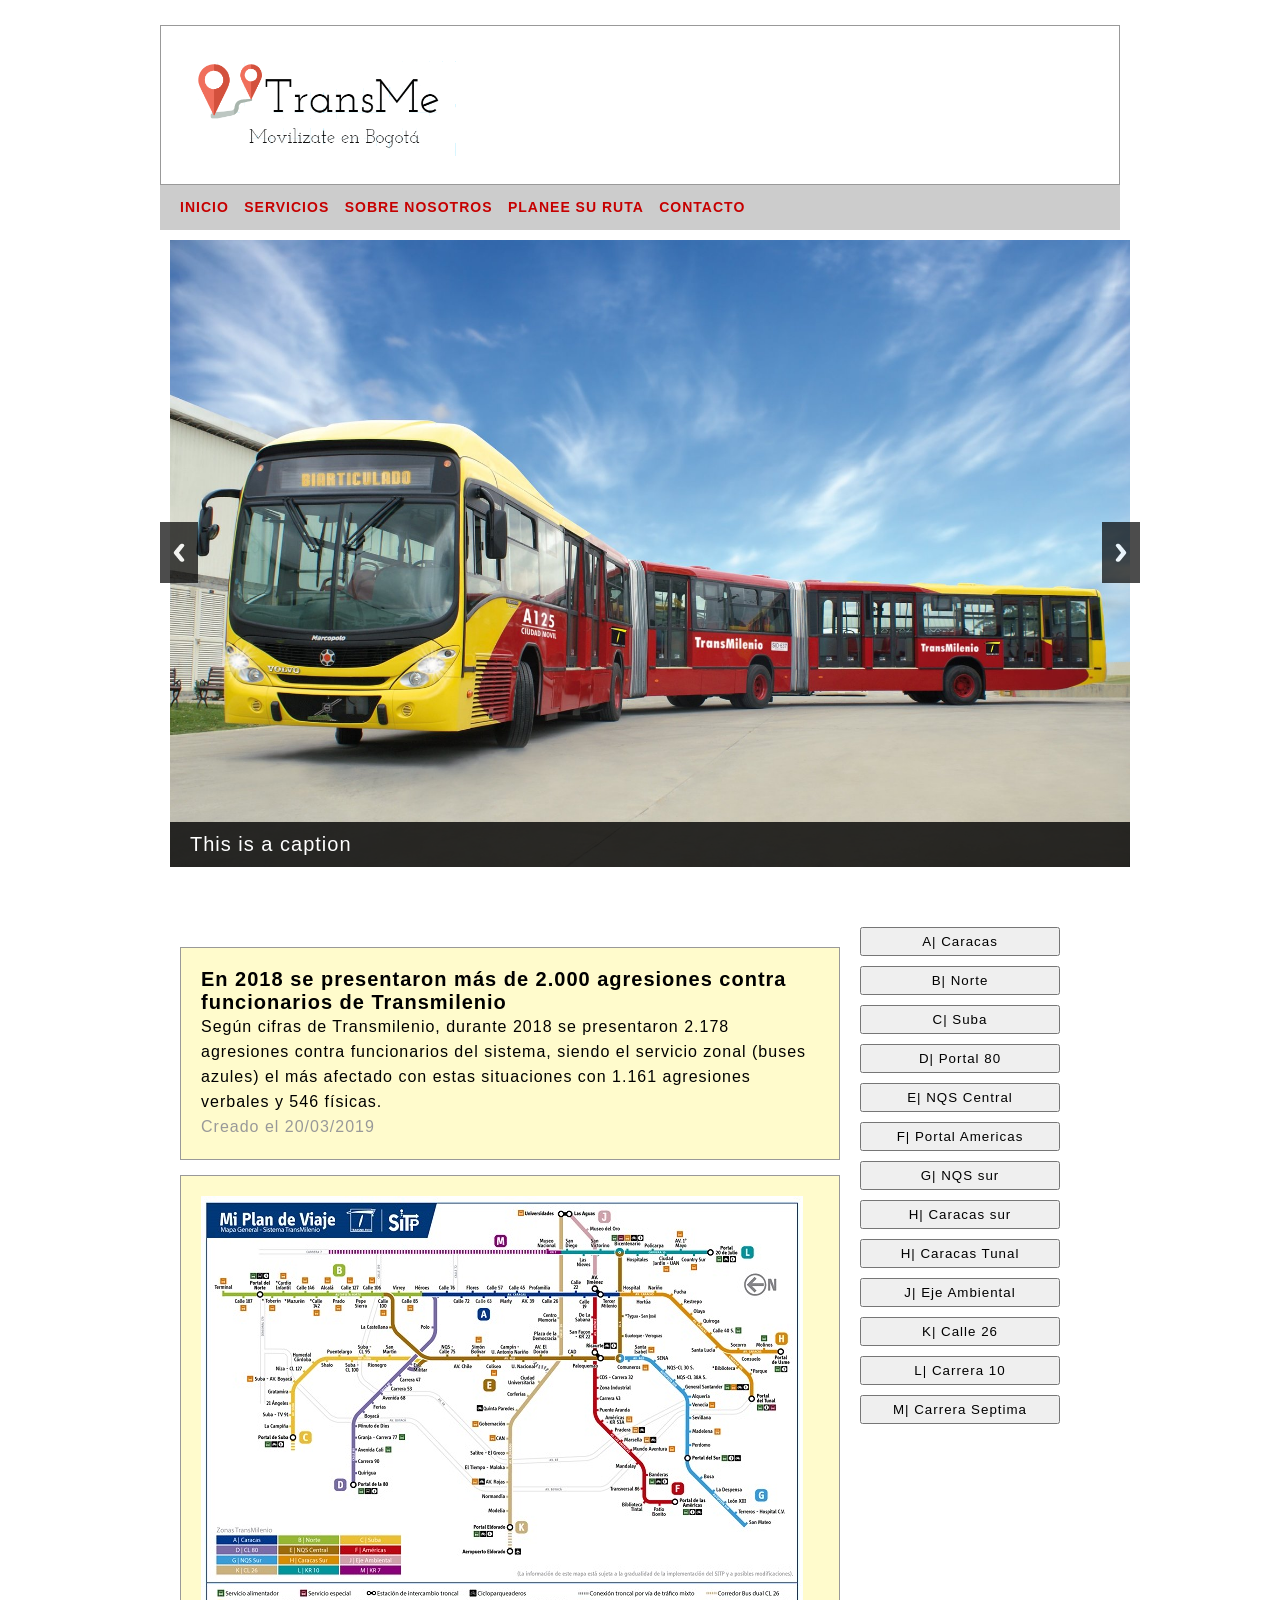
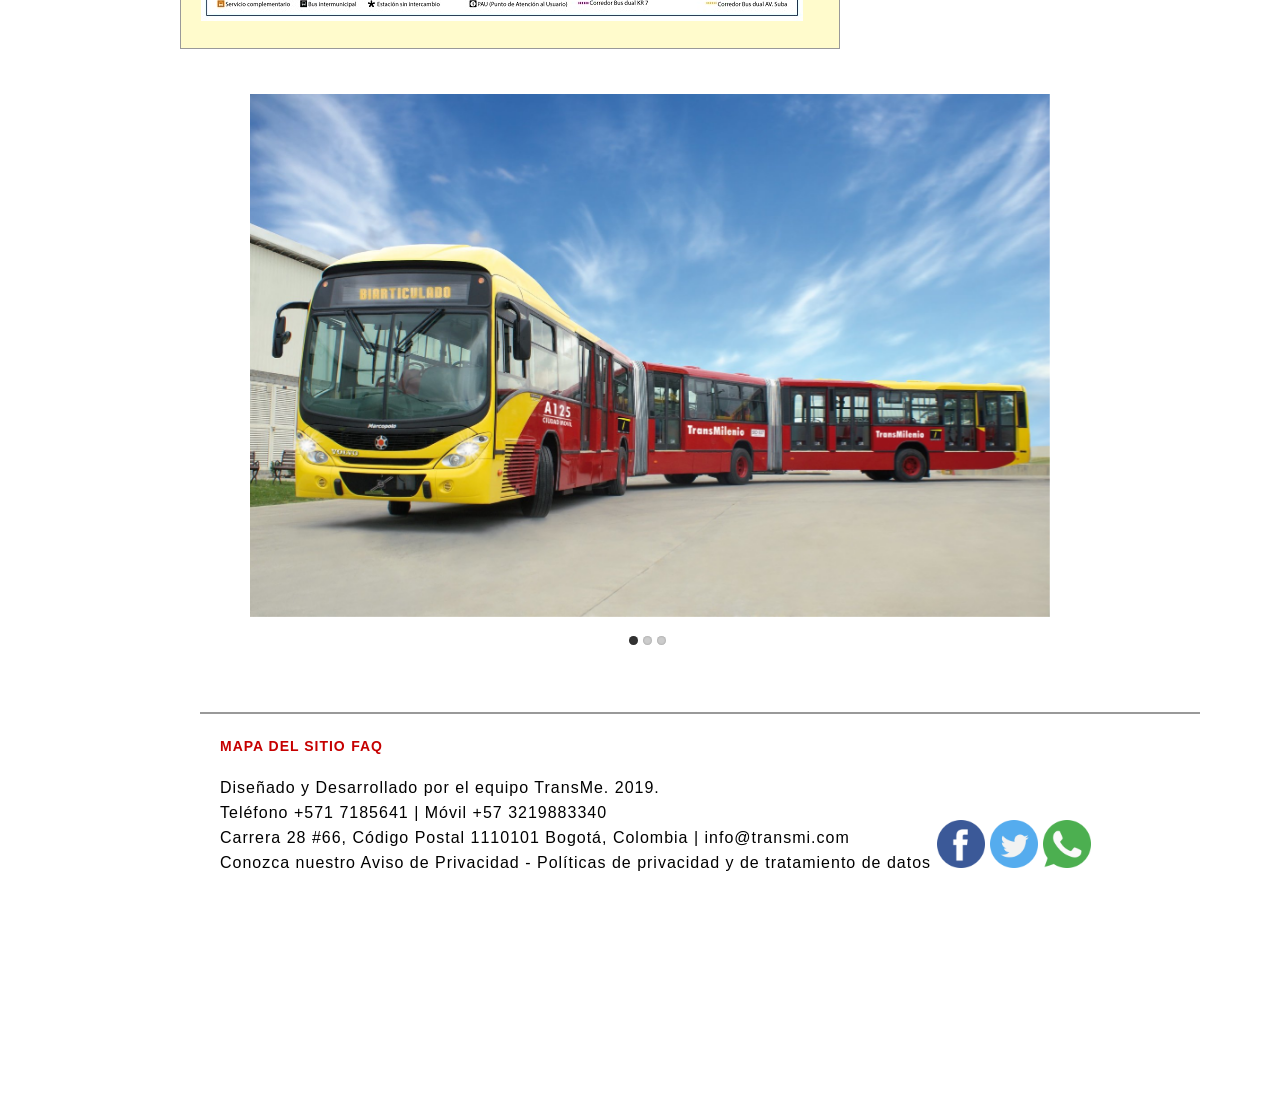
==== index.html @ 97df71d2 "botones" ====
<!DOCTYPE html>
<html lang="es">
<head>
  
  <meta charset="utf-8">
  <meta name="description" content="Pagina web troncales de transmilenio">
  <meta name="keywords" content="Transmilenio, Web, Troncal, Campamento">
  <meta name="viewport" content="width=device-width,initial-scale=1">
  <title>TransMe | Home</title>
  <link rel="stylesheet" href="css/estilo.css">
  <script type="text/javascript" src="js/highslide-with-html.js"></script>
  <link rel="stylesheet" type="text/css" href="css/highslide.css" />
  <link rel="stylesheet" href="css/responsiveslides.css">
  <script src="http://ajax.googleapis.com/ajax/libs/jquery/3.0.0/jquery.min.js"></script>
  <script src="js/responsiveslides.min.js"></script>
  <script type="text/javascript">
    hs.graphicsDir = 'graphics/';
    hs.outlineType = 'rounded-white';
    hs.fadeInOut = true;
    hs.headingEval = 'this.a.title';
  </script>
  <script type="text/javascript" src="mapa/highslide-full.js"></script>
<link rel="stylesheet" type="text/css" href="mapa/highslide.css" />
<script>
    $(function () {

      // Banner sitios interes
     $("#slider2").responsiveSlides({
        auto: false,
        pager: true,
        nav: true,
        speed: 500,
        maxwidth: 800,
        namespace: "transparent-btns"
      });

      // Banner Noticias
      $("#slider4").responsiveSlides({
        auto: false,
        pager: false,
        nav: true,
        speed: 500,
        namespace: "callbacks",
      });

    });
  </script>
</head>

<body>

  <div id="agrupar">
    <header id="cabecera">
      <a href="index.html"> <img class="logo" src="images/logo.png" ></a>
    </header>
    <nav id="menu">
     <ul>
         <li><a class="link" href="index.html" title="Inicio">INICIO</a></li>
         <li><a class="link "href="html/novedades.html" title="servicios">SERVICIOS</a> </li>
         <li><a class="link" href="html/nosotros.html" title="sobre nosotros">SOBRE NOSOTROS</a></li>
         <li><a class="link" href="html/plan.html" title="planee su ruta">PLANEE SU RUTA</a></li>
         <li><a class="link" href="html/contacto.html" title="contacto">CONTACTO</a></li>
       </ul>
    </nav>
    <!--Banner dinamico para mostrar las Noticias-->
    <div class="callbacks_container">
      <ul class="rslides" id="slider4">
        <li>
          <img src="images/bannerNoticias/1.jpg" alt="Imagen alusiva a la noticia 1">
          <p class="caption"><a href="html/novedades.html"> This is a caption</a></p>
        </li>
        <li>
          <img src="images/bannerNoticias/2.jpg" alt="Imagen alusiva a la noticia 2">
          <p class="caption"><a href="html/novedades.html"> This is a caption</a></p>
        </li>
        <li>
          <img src="images/bannerNoticias/3.jpg" alt="Imagen alusiva a la noticia 3">
          <p class="caption"><a href="html/novedades.html"> This is a caption</a></p>
        </li>
      </ul>
    </div>

    <section id="seccion">
      <article>
        <header>
          <h1>En 2018 se presentaron más de 2.000 agresiones contra funcionarios de Transmilenio</h1>
        </header>
        <p>Según cifras de Transmilenio, durante 2018 se presentaron 2.178 agresiones contra funcionarios del
          sistema, siendo el servicio zonal (buses azules) el más afectado con estas situaciones con 1.161
          agresiones verbales y 546 físicas.</p>

        <footer>
          <p><time datetime="2019-03-20" pubdate>Creado el 20/03/2019</time></p>
        </footer>
      </article>
      <article>
        
        <img src="images/MapaCompleto.jpg" alt="" usemap="#imgmap1" style="border: none ; " />
                <map id="imgmap1" name="imgmap1">
                  <area shape="rect"  coords="17,68,221,114" onclick="return hs.htmlExpand(this,{contentId:'troncalnorte'})" />
                  <area shape="rect"  coords="418,79,221,125" onclick="return hs.htmlExpand(this,{contentId:'troncalCaracas'})" />
                  <area shape="rect" coords="557,43,358,68"  onclick="return hs.htmlExpand(this,{contentId:'troncal10'})" />
                  <area shape="poly" coords="167,103,218,172,441,175,432,60,405,67,405,152,230,151,206,103"  onclick="return hs.htmlExpand(this,{contentId:'troncalNQS'})" />
                  <area shape="poly" coords="375,15,403,37,407,88,386,91,388,51,367,30"  onclick="return hs.htmlExpand(this,{contentId:'troncalEje'})" />
                  <area shape="poly" coords="423,80,474,88,589,159,506,153,468,115,426,103"  onclick="return hs.htmlExpand(this,{contentId:'troncalCaracasSur'})" />
                  <area shape="poly" coords="540,159,560,181,554,214,538,186,522,163"  onclick="return hs.htmlExpand(this,{contentId:'troncalTunal'})" />
                  <area shape="poly" coords="499,201,498,263,562,335,534,342,478,269,472,199,429,172,435,144"  onclick="return hs.htmlExpand(this,{contentId:'troncalNQSsur'})" />
                  <area shape="poly" coords="434,274,434,311,505,321,404,192,404,100,383,102,386,173,386,219,410,246"  onclick="return hs.htmlExpand(this,{contentId:'troncalAmericas'})" />
                  <area shape="poly" coords="202,154,110,156,76,199,73,251,101,255,98,195,128,173,148,168,201,171"  onclick="return hs.htmlExpand(this,{contentId:'troncalSuba'})" />
                  <area shape="poly" coords="224,99,222,137,159,195,138,223,138,293,162,279,162,234,202,193,234,161,251,112"  onclick="return hs.htmlExpand(this,{contentId:'troncal80'})" />
                  <area shape="poly" coords="342,156,311,199,290,233,289,266,293,351,327,351,331,241,367,174,373,81,368,27,342,29,343,57"  onclick="return hs.htmlExpand(this,{contentId:'troncal26'})" />
                  <area shape="rect" coords="124,43,354,69"  onclick="return hs.htmlExpand(this,{contentId:'troncalMuseo'})" />
                  
                  
                </map>

      </article>

    </section>
    <aside>
      <br>
      <button onclick="return hs.htmlExpand(this, { contentId: 'troncalCaracas' } )" id="caracas" class="btontrooncales"> A| Caracas </button>

      <div class="highslide-html-content" id="troncalCaracas">

        <div class="highslide-header">
          <ul>
            <li class="highslide-move"><a href="#" onclick="return false">Mover</a></li>
            <li class="highslide-close"><a href="#" onclick="return hs.close(this)">Cerrar</a></li>
          </ul>
        </div>

        <div class="highslide-body">
          <h2>A| Caracas</h2>
          <img width="370" src="images/Caracas.jpg" alt="gráfica alusiva troncal caracas " />
          <ul>
            <li>Tercer Milenio</li>
            <li>Avenida Jiménez</li>
            <li>Calle 19</li>
            <li>Calle 22</li>
            <li>Calle 26</li>
            <li>Calle 34</li>
            <li>Avenida 39</li>
            <li>Calle 45</li>
            <li>Marly</li>
            <li>Calle 57</li>
            <li>Calle 63</li>
            <li>Flores</li>
            <li>Calle 72</li>
            <li>Calle 76</li>
          </ul>
        </div>

        <div class="highslide-footer">
          <div><span class="highslide-resize" title="Resize"></span></div>
        </div>

      </div>

      <br>
      <button onclick="return hs.htmlExpand(this, { contentId: 'troncalnorte' } )" class="btontrooncales"> B| Norte </button>

      <div class="highslide-html-content" id="troncalnorte">

        <div class="highslide-header">
          <ul>
            <li class="highslide-move"><a href="#" onclick="return false">Mover</a></li>
            <li class="highslide-close"><a href="#" onclick="return hs.close(this)">Cerrar</a></li>
          </ul>
        </div>

        <div class="highslide-body">
          <h2>B| Norte </h2>
          <img width="370" src="images/AutoNorte.jpg" alt="gráfica alusiva troncal Norte " />
          <ul>
            <li>Héroes</li>
            <li>Calle 85</li>
            <li>Virrey</li>
            <li>Calle 100</li>
            <li>Calle 106</li>
            <li>Pepe Sierra</li>
            <li>Calle 127</li>
            <li>Prado</li>
            <li>Alcalá</li>
            <li>Calle 142</li>
            <li>Calle 146</li>
            <li>Mazurén</li>
            <li>Calle 161</li>
            <li>Toberín</li>
            <li>Portal del Norte</li>
            <li>Calle 187</li>
            <li>Terminal</li>
          </ul>
        </div>

        <div class="highslide-footer">
          <div><span class="highslide-resize" title="Resize"></span></div>
        </div>

      </div>

      <br>
      <button onclick="return hs.htmlExpand(this, { contentId: 'troncalSuba' } )" class="btontrooncales"> C| Suba </button>

      <div class="highslide-html-content" id="troncalSuba">

        <div class="highslide-header">
          <ul>
            <li class="highslide-move"><a href="#" onclick="return false">Mover</a></li>
            <li class="highslide-close"><a href="#" onclick="return hs.close(this)">Cerrar</a></li>
          </ul>
        </div>

        <div class="highslide-body">
          <h2>C| Suba</h2>
          <img width="370" src="images/Suba.jpg" alt="gráfica alusiva Troncal Suba " />
          <ul>
            <li>Portal de Suba</li>
            <li>La Campiña</li>
            <li>Suba - Tv.91</li>
            <li>21 Ángeles</li>
            <li>Gratamira</li>
            <li>Suba Av. Boyacá</li>
            <li>Niza Calle 127</li>
            <li>Humedal Córdoba</li>
            <li>Shaio</li>
            <li>Puente Largo</li>
            <li>Suba Calle 100</li>
            <li>Suba Calle 95</li>
            <li>Rionegro</li>
            <li>San Martín</li>
          </ul>
        </div>

        <div class="highslide-footer">
          <div><span class="highslide-resize" title="Resize"></span></div>
        </div>

      </div>

      <br>
      <button onclick="return hs.htmlExpand(this, { contentId: 'troncal80' } )" class="btontrooncales"> D| Portal 80 </button>

      <div class="highslide-html-content" id="troncal80">

        <div class="highslide-header">
          <ul>
            <li class="highslide-move"><a href="#" onclick="return false">Mover</a></li>
            <li class="highslide-close"><a href="#" onclick="return hs.close(this)">Cerrar</a></li>
          </ul>
        </div>

        <div class="highslide-body">
          <h2>D| Portal 80</h2>
          <img width="370" src="images/Calle80.jpg" alt="gráfica alusiva Portal de la 80 " />
          <ul>
            <li>Portal de la 80</li>
            <li>Quirigua</li>
            <li>Carrera 90</li>
            <li>Avenida Cali</li>
            <li>Granja – Carrera 77</li>
            <li>Minuto de Dios</li>
            <li>Boyacá</li>
            <li>Ferias</li>
            <li>Avenida 68</li>
            <li>Carrera 53</li>
            <li>Carrera 47</li>
            <li>Escuela Militar</li>
            <li>Polo</li>
          </ul>
        </div>

        <div class="highslide-footer">
          <div><span class="highslide-resize" title="Resize"></span></div>
        </div>

      </div>

      <br>
      <button onclick="return hs.htmlExpand(this, { contentId: 'troncalNQS' } )" class="btontrooncales"> E| NQS Central </button>

      <div class="highslide-html-content" id="troncalNQS">

        <div class="highslide-header">
          <ul>
            <li class="highslide-move"><a href="#" onclick="return false">Mover</a></li>
            <li class="highslide-close"><a href="#" onclick="return hs.close(this)">Cerrar</a></li>
          </ul>
        </div>

        <div class="highslide-body">
          <h2>E| NQS Central</h2>
          <img width="370" src="images/NQSCentral.jpg" alt="gráfica alusiva NQS central " />
          <ul>
            <li>Guatoque - Veraguas</li>
            <li>Tygua - San José</li>
            <li>Ricaurte</li>
            <li>Paloquemao</li>
            <li>CAD</li>
            <li>Avenida Eldorado</li>
            <li>Universidad Nacional</li>
            <li>El Campín - Universidad Antonio Nariño</li>
            <li>Movistar Arena</li>
            <li>Simón Bolívar</li>
            <li>Avenida Chile</li>
            <li>NQS Calle 75</li>
            <li>La Castellana</li>
          </ul>
        </div>

        <div class="highslide-footer">
          <div><span class="highslide-resize" title="Resize"></span></div>
        </div>

      </div>

      <br>
      <button onclick="return hs.htmlExpand(this, { contentId: 'troncalAmericas' } )" class="btontrooncales"> F| Portal Americas </button>

      <div class="highslide-html-content" id="troncalAmericas">

        <div class="highslide-header">
          <ul>
            <li class="highslide-move"><a href="#" onclick="return false">Mover</a></li>
            <li class="highslide-close"><a href="#" onclick="return hs.close(this)">Cerrar</a></li>
          </ul>
        </div>

        <div class="highslide-body">
          <h2>F| Troncal Americas</h2>
          <img width="370" src="images/Americas.jpg" alt="gráfica alusiva portal Americas " />
          <ul>
            <li>Portal de Las Américas</li>
            <li>Patio Bonito</li>
            <li>Biblioteca Tintal</li>
            <li>Transversal 86</li>
            <li>Banderas</li>
            <li>Mandalay</li>
            <li>Mundo Aventura</li>
            <li>Marsella</li>
            <li>Pradera</li>
            <li>Américas Carrera 53 A</li>
            <li>Puente Aranda</li>
            <li>Carrera 43</li>
            <li>Zona Industrial</li>
            <li>CDS Carrera 32</li>
            <li>Ricaurte</li>
            <li>Sans Façon Carrera 22</li>
            <li>De La Sabana</li>
            <li>Avenida Jiménez</li>
          </ul>
        </div>
      </div>

      <br>
      <button onclick="return hs.htmlExpand(this, { contentId: 'troncalNQSsur' } )" class="btontrooncales"> G| NQS sur </button>

      <div class="highslide-html-content" id="troncalNQSsur">

        <div class="highslide-header">
          <ul>
            <li class="highslide-move"><a href="#" onclick="return false">Mover</a></li>
            <li class="highslide-close"><a href="#" onclick="return hs.close(this)">Cerrar</a></li>
          </ul>
        </div>

        <div class="highslide-body">
          <h2>G| NQS sur</h2>
          <img width="370" src="images/NQSSur.jpg" alt="gráfica alusiva troncal NQS sur " />
          <ul>
            <li>San Mateo</li>
            <li>Terreros</li>
            <li>León XIII</li>
            <li>La Despensa</li>
            <li>Estación Bosa</li>
            <li>Portal del Sur</li>
            <li>Perdomo</li>
            <li>Madelena</li>
            <li>Sevillana</li>
            <li>Venecia</li>
            <li>Alquería</li>
            <li>General Santander</li>
            <li>NQS Calle 38 A Sur</li>
            <li>NQS Calle 30 Sur</li>
            <li>SENA</li>
            <li>Santa Isabel</li>
            <li>Comuneros</li>
          </ul>
        </div>

        <div class="highslide-footer">
          <div><span class="highslide-resize" title="Resize"></span></div>
        </div>

      </div>
      <br>
      <button onclick="return hs.htmlExpand(this, { contentId: 'troncalCaracasSur' } )" class="btontrooncales"> H| Caracas sur </button>

      <div class="highslide-html-content" id="troncalCaracasSur">

        <div class="highslide-header">
          <ul>
            <li class="highslide-move"><a href="#" onclick="return false">Mover</a></li>
            <li class="highslide-close"><a href="#" onclick="return hs.close(this)">Cerrar</a></li>
          </ul>
        </div>

        <div class="highslide-body">
          <h2>H| Caracas Sur</h2>
          <img width="370" src="images/CaracasSur.jpg" alt="gráfica alusiva troncal caracas sur " />
          <ul>
            <li>Portal de Usme</li>
            <li>Molinos</li>
            <li>Consuelo</li>
            <li>Socorro</li>
            <li>Santa Lucía</li>
            <li>Calle 40 Sur</li>
            <li>Quiroga</li>
            <li>Olaya</li>
            <li>Restrepo</li>
            <li>Fucha</li>
            <li>Nariño</li>
            <li>Hortúa</li>
            <li>Hospital</li>

          </ul>
        </div>

        <div class="highslide-footer">
          <div><span class="highslide-resize" title="Resize"></span></div>
        </div>
      </div>

      <br>
      <button onclick="return hs.htmlExpand(this, { contentId: 'troncalTunal' } )" class="btontrooncales"> H| Caracas Tunal </button>

      <div class="highslide-html-content" id="troncalTunal">

        <div class="highslide-header">
          <ul>
            <li class="highslide-move"><a href="#" onclick="return false">Mover</a></li>
            <li class="highslide-close"><a href="#" onclick="return hs.close(this)">Cerrar</a></li>
          </ul>
        </div>

        <div class="highslide-body">
          <h2>H| Caracas sur Tunal</h2>
          <img width="370" src="images/CaracasTunalSur.jpg" alt="gráfica alusiva troncal Tunal " />
          <ul>
            <li>Portal del Tunal</li>
            <li>Parque</li>
            <li>Biblioteca</li>
          </ul>
        </div>

        <div class="highslide-footer">
          <div><span class="highslide-resize" title="Resize"></span></div>
        </div>

      </div>

      <br>
      <button onclick="return hs.htmlExpand(this, { contentId: 'troncalEje' } )" class="btontrooncales"> J| Eje Ambiental </button>

      <div class="highslide-html-content" id="troncalEje">

        <div class="highslide-header">
          <ul>
            <li class="highslide-move"><a href="#" onclick="return false">Mover</a></li>
            <li class="highslide-close"><a href="#" onclick="return hs.close(this)">Cerrar</a></li>
          </ul>
        </div>

        <div class="highslide-body">
          <h2>J| Eje Ambiental</h2>
          <img width="370" src="images/EjeAmbiental.jpg" alt="gráfica alusiva troncal eje Ambiental " />
          <ul>
            <li>Museo del Oro</li>
            <li>Las Aguas</li>
            <li>Universidades</li>
          </ul>
        </div>

        <div class="highslide-footer">
          <div><span class="highslide-resize" title="Resize"></span></div>
        </div>

      </div>

      <br>
      <button onclick="return hs.htmlExpand(this, { contentId: 'troncal26' } )" class="btontrooncales"> K| Calle 26 </button>

      <div class="highslide-html-content" id="troncal26">

        <div class="highslide-header">
          <ul>
            <li class="highslide-move"><a href="#" onclick="return false">Mover</a></li>
            <li class="highslide-close"><a href="#" onclick="return hs.close(this)">Cerrar</a></li>
          </ul>
        </div>

        <div class="highslide-body">
          <h2>K| Calle 26</h2>
          <img width="370" src="images/Calle26.jpg" alt="gráfica alusiva troncal Calle 26 " />
          <ul>
            <li>Portal Eldorado</li>
            <li>Modelia</li>
            <li>Normandía</li>
            <li>Avenida Rojas</li>
            <li>El Tiempo - Maloka</li>
            <li>Salitre - El Greco</li>
            <li>CAN</li>
            <li>Gobernación</li>
            <li>Quinta Paredes</li>
            <li>Corferias</li>
            <li>Ciudad Universitaria</li>
            <li>Concejo de Bogotá</li>
            <li>Centro Memoria</li>
          </ul>
        </div>

        <div class="highslide-footer">
          <div><span class="highslide-resize" title="Resize"></span></div>
        </div>

      </div>

      <br>
      <button onclick="return hs.htmlExpand(this, { contentId: 'troncal10' } )" class="btontrooncales"> L| Carrera 10 </button>

      <div class="highslide-html-content" id="troncal10">

        <div class="highslide-header">
          <ul>
            <li class="highslide-move"><a href="#" onclick="return false">Mover</a></li>
            <li class="highslide-close"><a href="#" onclick="return hs.close(this)">Cerrar</a></li>
          </ul>
        </div>

        <div class="highslide-body">
          <h2>L| Carrera10</h2>
          <img width="370" src="images/CarreraDecima.jpg" alt="gráfica alusiva troncal Carrera 10 " />
          <ul>
            <li>Portal 20 de Julio</li>
            <li>Country Sur</li>
            <li>Avenida Primero de Mayo</li>
            <li>Ciudad Jardín - Universidad Antonio Nariño</li>
            <li>Policarpa</li>
            <li>San Bernardo</li>
            <li>Bicentenario</li>
            <li>San Victorino</li>
            <li>Las Nieves</li>
            <li>San Diego</li>
          </ul>
        </div>

        <div class="highslide-footer">
          <div><span class="highslide-resize" title="Resize"></span></div>
        </div>

      </div>

      <br>
      <button onclick="return hs.htmlExpand(this, { contentId: 'troncalMuseo' } )" class="btontrooncales"> M| Carrera Septima </button>

      <div class="highslide-html-content" id="troncalMuseo">

        <div class="highslide-header">
          <ul>
            <li class="highslide-move"><a href="#" onclick="return false">Mover</a></li>
            <li class="highslide-close"><a href="#" onclick="return hs.close(this)">Cerrar</a></li>
          </ul>
        </div>

        <div class="highslide-body">
          <h2>M| Carrera Septima</h2>
          <img width="370" src="images/CarreraSeptima.jpg" alt="gráfica alusiva troncal Carrera Septima " />
          <ul>
            <li>Museo Nacional</li>
          </ul>
        </div>

        <div class="highslide-footer">
          <div><span class="highslide-resize" title="Resize"></span></div>
        </div>
      </div>


  </div>

  </aside>
  </div>

   <!-- banner de interes-->
   <div class="rslides_container">
      <ul class="rslides" id="slider2">
        <li><img src="images/bannerInteres/1.jpg" alt=""></li>
        <li><img src="images/bannerInteres/2.jpg" alt=""></li>
        <li><img src="images/bannerInteres/3.jpg" alt=""></li>
      </ul>
    </div>

<footer id="pie">
      <ul class="map">
       <li><h2><a href="#" class="map">MAPA DEL SITIO</a> <br> <br></h2></li>
       <li><h2><a href="#" class="map"> FAQ</a></h2></li>
	   </ul>
      <p>
        Diseñado y Desarrollado por el equipo TransMe. 2019. <br>
        Teléfono +571 7185641 | Móvil +57 3219883340 <br>
        Carrera 28 #66, Código Postal 1110101 Bogotá, Colombia | info@transmi.com <br>
        Conozca nuestro Aviso de Privacidad - Políticas de privacidad y de tratamiento de datos <br>
      </p>
      <a href="http://www.facebook.com"><img class="redes" src="images/facebook.png" alt="Logo de Facebook"></a>
      <a href="http://www.twitter.com"><img class="redes" src="images/twitter.png" alt="Logo de Twitter"></a>
      <a href="http://web.whatsapp.com/"><img class="redes" src="images/whatsapp.png" alt="Logo de Whatsapp"></a>
    </footer>
</body>

</html>
---- css/estilo.css ----
* {
    margin: 0px;
    padding: 0px;
    line-height: 25px;
    letter-spacing: 1px;
    font-family: Arial, Helvetica, sans-serif;
}

h1 {
    font: bold 20px Arial, sans-serif;
}

h2 {
    font: bold 14px Arial, sans-serif;
}

header, section, footer, aside, nav, article, figure, figcaption, hgroup {
    display: block;
}

#agruparTabla{
    display: block;
}

#agrupar {
    width: 960px;
    margin: 15px auto;
    text-align: left;
}

#cabecera {
    background: #FFF;
    border: 1px solid #999999;
    padding: 20px;
}

.logo {
    width: 30%;
    height: 30%;
}

#menu {
    background: #CCCCCC;
    padding: 5px 15px;
}

#menu li {
    display: inline-block;
    list-style: none;
    padding: 5px;
    font: bold 14px verdana, sans-serif;
}

#seccion {
    float: left;
    width: 660px;
    margin: 20px;
}

#columna {
    float: left;
    width: 220px;
    margin: 20px 0px;
    padding: 20px;
    background: #CCCCCC;
}

.map{
	list-style-type: none;
  	text-align: left;
  	margin: 0;
  	padding: 0;	
	}
	.map li{
	display: inline-block;
  	font-size: 20px;
  	padding: 0px;
	vertical-align: top;
     
	}


#pie {
    clear: both;
    padding: 20px;
    border-top: 2px solid #999999;
    width: 75%;
    margin: 200px;
}

.redes {
    width: 5%;
    height: 5%;
    display: inline-block;
}

h3 {
    color: #C60000;
}

p{
    display: inline-block;
}
a.link {
    text-decoration: none;
    color: #C60000;
    
}
a.map{
    color: #C60000;
}

article {
    background: #FFFBCC;
    border: 1px solid #999999;
    padding: 20px;
    margin-bottom: 15px;
}

time {
    color: #999999;
}

figcaption {
    font: italic 14px verdana, sans-serif;
}

div { 
    padding: 10px;
}
.btontrooncales{
    width: 200px;
    margin-bottom: 10px;
}
---- css/highslide.css ----
/**
* @file: highslide.css 
* @version: 5.0.0
*/
.highslide-container div {
	font-family: Verdana, Helvetica;
	font-size: 10pt;
}
.highslide-container table {
	background: none;
	table-layout: auto;
}
.highslide {
	outline: none;
	text-decoration: none;
}
.highslide img {
	border: 2px solid silver;
}
.highslide:hover img {
	border-color: gray;
}
.highslide-active-anchor img {
	visibility: hidden;
}
.highslide-gallery .highslide-active-anchor img {
	border-color: black;
	visibility: visible;
	cursor: default;
}
.highslide-image {
	border-width: 2px;
	border-style: solid;
	border-color: white;
}
.highslide-wrapper, .highslide-outline {
	background: white;
}
.glossy-dark {
	background: #111;
}

.highslide-image-blur {
}
.highslide-number {
	font-weight: bold;
	color: gray;
	font-size: .9em;
}
.highslide-caption {
	display: none;
	font-size: 1em;
	padding: 5px;
	/*background: white;*/
}
.highslide-heading {
	display: none;
	font-weight: bold;
	margin: 0.4em;
}
.highslide-dimming {
	/*position: absolute;*/
	background: black;
}
a.highslide-full-expand {
   background: url(graphics/fullexpand.gif) no-repeat;
   display: block;
   margin: 0 10px 10px 0;
   width: 34px;
   height: 34px;
}
.highslide-loading {
	display: block;
	color: black;
	font-size: 9px;
	font-weight: bold;
	text-transform: uppercase;
	text-decoration: none;
	padding: 3px;
	border: 1px solid white;
	background-color: white;
	padding-left: 22px;
	background-image: url(graphics/loader.white.gif);
	background-repeat: no-repeat;
	background-position: 3px 1px;
}
a.highslide-credits,
a.highslide-credits i {
	padding: 2px;
	color: silver;
	text-decoration: none;
	font-size: 10px;
}
a.highslide-credits:hover,
a.highslide-credits:hover i {
	color: white;
	background-color: gray;
}
.highslide-move, .highslide-move * {
	cursor: move;
}

.highslide-viewport {
	display: none;
	position: fixed;
	width: 100%;
	height: 100%;
	z-index: 1;
	background: none;
	left: 0;
	top: 0;
}
.highslide-overlay {
	display: none;
}
.hidden-container {
	display: none;
}
/* Example of a semitransparent, offset closebutton */
.closebutton {
	position: relative;
	top: -15px;
	left: 15px;
	width: 30px;
	height: 30px;
	cursor: pointer;
	background: url(graphics/close.png);
	/* NOTE! For IE6, you also need to update the highslide-ie6.css file. */
}

/*****************************************************************************/
/* Thumbnail boxes for the galleries.                                        */
/* Remove these if you are not using a gallery.                              */
/*****************************************************************************/
.highslide-gallery ul {
	list-style-type: none;
	margin: 0;
	padding: 0;
}
.highslide-gallery ul li {
	display: block;
	position: relative;
	float: left;
	width: 106px;
	height: 106px;
	border: 1px solid silver;
	background: #ededed;
	margin: 2px;
	padding: 0;
	line-height: 0;
	overflow: hidden;
}
.highslide-gallery ul a {
	position: absolute;
	top: 50%;
	left: 50%;
}
.highslide-gallery ul img {
 	position: relative;
	top: -50%;
	left: -50%;
}
html>/**/body .highslide-gallery ul li {
	display: table;
	text-align: center;
}
html>/**/body .highslide-gallery ul li {
	text-align: center;
}
html>/**/body .highslide-gallery ul a {
	position: static;
	display: table-cell;
	vertical-align: middle;
}
html>/**/body .highslide-gallery ul img {
	position: static;
}

/*****************************************************************************/
/* Controls for the galleries.											     */
/* Remove these if you are not using a gallery							     */
/*****************************************************************************/
.highslide-controls {
	width: 195px;
	height: 40px;
	background: url(graphics/controlbar-white.gif) 0 -90px no-repeat;
	margin: 20px 15px 10px 0;
}
.highslide-controls ul {
	position: relative;
	left: 15px;
	height: 40px;
	list-style: none;
	margin: 0;
	padding: 0;
	background: url(graphics/controlbar-white.gif) right -90px no-repeat;

}
.highslide-controls li {
	float: left;
	padding: 5px 0;
	margin:0;
	list-style: none;
}
.highslide-controls a {
	background-image: url(graphics/controlbar-white.gif);
	display: block;
	float: left;
	height: 30px;
	width: 30px;
	outline: none;
}
.highslide-controls a.disabled {
	cursor: default;
}
.highslide-controls a.disabled span {
	cursor: default;
}
.highslide-controls a span {
	/* hide the text for these graphic buttons */
	display: none;
	cursor: pointer;
}


/* The CSS sprites for the controlbar - see http://www.google.com/search?q=css+sprites */
.highslide-controls .highslide-previous a {
	background-position: 0 0;
}
.highslide-controls .highslide-previous a:hover {
	background-position: 0 -30px;
}
.highslide-controls .highslide-previous a.disabled {
	background-position: 0 -60px !important;
}
.highslide-controls .highslide-play a {
	background-position: -30px 0;
}
.highslide-controls .highslide-play a:hover {
	background-position: -30px -30px;
}
.highslide-controls .highslide-play a.disabled {
	background-position: -30px -60px !important;
}
.highslide-controls .highslide-pause a {
	background-position: -60px 0;
}
.highslide-controls .highslide-pause a:hover {
	background-position: -60px -30px;
}
.highslide-controls .highslide-next a {
	background-position: -90px 0;
}
.highslide-controls .highslide-next a:hover {
	background-position: -90px -30px;
}
.highslide-controls .highslide-next a.disabled {
	background-position: -90px -60px !important;
}
.highslide-controls .highslide-move a {
	background-position: -120px 0;
}
.highslide-controls .highslide-move a:hover {
	background-position: -120px -30px;
}
.highslide-controls .highslide-full-expand a {
	background-position: -150px 0;
}
.highslide-controls .highslide-full-expand a:hover {
	background-position: -150px -30px;
}
.highslide-controls .highslide-full-expand a.disabled {
	background-position: -150px -60px !important;
}
.highslide-controls .highslide-close a {
	background-position: -180px 0;
}
.highslide-controls .highslide-close a:hover {
	background-position: -180px -30px;
}

/*****************************************************************************/
/* Styles for the HTML popups											     */
/* Remove these if you are not using Highslide HTML						     */
/*****************************************************************************/
.highslide-maincontent {
	display: none;
}
.highslide-html {
	background-color: white;
}
.mobile .highslide-html {
	border: 1px solid silver;
}
.highslide-html-content {
	display: none;
	width: 400px;
	padding: 0 5px 5px 5px;
}
.highslide-header {
	padding-bottom: 5px;
}
.highslide-header ul {
	margin: 0;
	padding: 0;
	text-align: right;
}
.highslide-header ul li {
	display: inline;
	padding-left: 1em;
}
.highslide-header ul li.highslide-previous, .highslide-header ul li.highslide-next {
	display: none;
}
.highslide-header a {
	font-weight: bold;
	color: gray;
	text-transform: uppercase;
	text-decoration: none;
}
.highslide-header a:hover {
	color: black;
}
.highslide-header .highslide-move a {
	cursor: move;
}
.highslide-footer {
	height: 16px;
}
.highslide-footer .highslide-resize {
	display: block;
	float: right;
	margin-top: 5px;
	height: 11px;
	width: 11px;
	background: url(graphics/resize.gif) no-repeat;
}
.highslide-footer .highslide-resize span {
	display: none;
}
.highslide-body {
}
.highslide-resize {
	cursor: nw-resize;
}

/*****************************************************************************/
/* Styles for the Individual wrapper class names.							 */
/* See www.highslide.com/ref/hs.wrapperClassName							 */
/* You can safely remove the class name themes you don't use				 */
/*****************************************************************************/

/* hs.wrapperClassName = 'draggable-header' */
.draggable-header .highslide-header {
	height: 18px;
	border-bottom: 1px solid #dddddd;
}
.draggable-header .highslide-heading {
	position: absolute;
	margin: 2px 0.4em;
}

.draggable-header .highslide-header .highslide-move {
	cursor: move;
	display: block;
	height: 16px;
	position: absolute;
	right: 24px;
	top: 0;
	width: 100%;
	z-index: 1;
}
.draggable-header .highslide-header .highslide-move * {
	display: none;
}
.draggable-header .highslide-header .highslide-close {
	position: absolute;
	right: 2px;
	top: 2px;
	z-index: 5;
	padding: 0;
}
.draggable-header .highslide-header .highslide-close a {
	display: block;
	height: 16px;
	width: 16px;
	background-image: url(graphics/closeX.png);
}
.draggable-header .highslide-header .highslide-close a:hover {
	background-position: 0 16px;
}
.draggable-header .highslide-header .highslide-close span {
	display: none;
}
.draggable-header .highslide-maincontent {
	padding-top: 1em;
}

/* hs.wrapperClassName = 'titlebar' */
.titlebar .highslide-header {
	height: 18px;
	border-bottom: 1px solid #dddddd;
}
.titlebar .highslide-heading {
	position: absolute;
	width: 90%;
	margin: 1px 0 1px 5px;
	color: #666666;
}

.titlebar .highslide-header .highslide-move {
	cursor: move;
	display: block;
	height: 16px;
	position: absolute;
	right: 24px;
	top: 0;
	width: 100%;
	z-index: 1;
}
.titlebar .highslide-header .highslide-move * {
	display: none;
}
.titlebar .highslide-header li {
	position: relative;
	top: 3px;
	z-index: 2;
	padding: 0 0 0 1em;
}
.titlebar .highslide-maincontent {
	padding-top: 1em;
}

/* hs.wrapperClassName = 'no-footer' */
.no-footer .highslide-footer {
	display: none;
}

/* hs.wrapperClassName = 'wide-border' */
.wide-border {
	background: white;
}
.wide-border .highslide-image {
	border-width: 10px;
}
.wide-border .highslide-caption {
	padding: 0 10px 10px 10px;
}

/* hs.wrapperClassName = 'borderless' */
.borderless .highslide-image {
	border: none;
}
.borderless .highslide-caption {
	border-bottom: 1px solid white;
	border-top: 1px solid white;
	background: silver;
}

/* hs.wrapperClassName = 'outer-glow' */
.outer-glow {
	background: #444;
}
.outer-glow .highslide-image {
	border: 5px solid #444444;
}
.outer-glow .highslide-caption {
	border: 5px solid #444444;
	border-top: none;
	padding: 5px;
	background-color: gray;
}

/* hs.wrapperClassName = 'colored-border' */
.colored-border {
	background: white;
}
.colored-border .highslide-image {
	border: 2px solid green;
}
.colored-border .highslide-caption {
	border: 2px solid green;
	border-top: none;
}

/* hs.wrapperClassName = 'dark' */
.dark {
	background: #111;
}
.dark .highslide-image {
	border-color: black black #202020 black;
	background: gray;
}
.dark .highslide-caption {
	color: white;
	background: #111;
}
.dark .highslide-controls,
.dark .highslide-controls ul,
.dark .highslide-controls a {
	background-image: url(graphics/controlbar-black-border.gif);
}

/* hs.wrapperClassName = 'floating-caption' */
.floating-caption .highslide-caption {
	position: absolute;
	padding: 1em 0 0 0;
	background: none;
	color: white;
	border: none;
	font-weight: bold;
}

/* hs.wrapperClassName = 'controls-in-heading' */
.controls-in-heading .highslide-heading {
	color: gray;
	font-weight: bold;
	height: 20px;
	overflow: hidden;
	cursor: default;
	padding: 0 0 0 22px;
	margin: 0;
	background: url(graphics/icon.gif) no-repeat 0 1px;
}
.controls-in-heading .highslide-controls {
	width: 105px;
	height: 20px;
	position: relative;
	margin: 0;
	top: -23px;
	left: 7px;
	background: none;
}
.controls-in-heading .highslide-controls ul {
	position: static;
	height: 20px;
	background: none;
}
.controls-in-heading .highslide-controls li {
	padding: 0;
}
.controls-in-heading .highslide-controls a {
	background-image: url(graphics/controlbar-white-small.gif);
	height: 20px;
	width: 20px;
}

.controls-in-heading .highslide-controls .highslide-move {
	display: none;
}

.controls-in-heading .highslide-controls .highslide-previous a {
	background-position: 0 0;
}
.controls-in-heading .highslide-controls .highslide-previous a:hover {
	background-position: 0 -20px;
}
.controls-in-heading .highslide-controls .highslide-previous a.disabled {
	background-position: 0 -40px !important;
}
.controls-in-heading .highslide-controls .highslide-play a {
	background-position: -20px 0;
}
.controls-in-heading .highslide-controls .highslide-play a:hover {
	background-position: -20px -20px;
}
.controls-in-heading .highslide-controls .highslide-play a.disabled {
	background-position: -20px -40px !important;
}
.controls-in-heading .highslide-controls .highslide-pause a {
	background-position: -40px 0;
}
.controls-in-heading .highslide-controls .highslide-pause a:hover {
	background-position: -40px -20px;
}
.controls-in-heading .highslide-controls .highslide-next a {
	background-position: -60px 0;
}
.controls-in-heading .highslide-controls .highslide-next a:hover {
	background-position: -60px -20px;
}
.controls-in-heading .highslide-controls .highslide-next a.disabled {
	background-position: -60px -40px !important;
}
.controls-in-heading .highslide-controls .highslide-full-expand a {
	background-position: -100px 0;
}
.controls-in-heading .highslide-controls .highslide-full-expand a:hover {
	background-position: -100px -20px;
}
.controls-in-heading .highslide-controls .highslide-full-expand a.disabled {
	background-position: -100px -40px !important;
}
.controls-in-heading .highslide-controls .highslide-close a {
	background-position: -120px 0;
}
.controls-in-heading .highslide-controls .highslide-close a:hover {
	background-position: -120px -20px;
}

/*****************************************************************************/
/* Styles for text based controls.						                     */
/* You can safely remove this if you don't use text based controls			 */
/*****************************************************************************/

.text-controls .highslide-controls {
	width: auto;
	height: auto;
	margin: 0;
	text-align: center;
	background: none;
}
.text-controls ul {
	position: static;
	background: none;
	height: auto;
	left: 0;
}
.text-controls .highslide-move {
	display: none;
}
.text-controls li {
    background-image: url(graphics/controlbar-text-buttons.png);
	background-position: right top !important;
	padding: 0;
	margin-left: 15px;
	display: block;
	width: auto;
}
.text-controls a {
    background: url(graphics/controlbar-text-buttons.png) no-repeat;
    background-position: left top !important;
    position: relative;
    left: -10px;
	display: block;
	width: auto;
	height: auto;
	text-decoration: none !important;
}
.text-controls a span {
	background: url(graphics/controlbar-text-buttons.png) no-repeat;
    margin: 1px 2px 1px 10px;
	display: block;
    min-width: 4em;
    height: 18px;
    line-height: 18px;
	padding: 1px 0 1px 18px;
    color: #333;
	font-family: "Trebuchet MS", Arial, sans-serif;
	font-size: 12px;
	font-weight: bold;
	white-space: nowrap;
}
.text-controls .highslide-next {
	margin-right: 1em;
}
.text-controls .highslide-full-expand a span {
	min-width: 0;
	margin: 1px 0;
	padding: 1px 0 1px 10px;
}
.text-controls .highslide-close a span {
	min-width: 0;
}
.text-controls a:hover span {
	color: black;
}
.text-controls a.disabled span {
	color: #999;
}

.text-controls .highslide-previous span {
	background-position: 0 -40px;
}
.text-controls .highslide-previous a.disabled {
	background-position: left top !important;
}
.text-controls .highslide-previous a.disabled span {
	background-position: 0 -140px;
}
.text-controls .highslide-play span {
	background-position: 0 -60px;
}
.text-controls .highslide-play a.disabled {
	background-position: left top !important;
}
.text-controls .highslide-play a.disabled span {
	background-position: 0 -160px;
}
.text-controls .highslide-pause span {
	background-position: 0 -80px;
}
.text-controls .highslide-next span {
	background-position: 0 -100px;
}
.text-controls .highslide-next a.disabled {
	background-position: left top !important;
}
.text-controls .highslide-next a.disabled span {
	background-position: 0 -200px;
}
.text-controls .highslide-full-expand span {
	background: none;
}
.text-controls .highslide-full-expand a.disabled {
	background-position: left top !important;
}
.text-controls .highslide-close span {
	background-position: 0 -120px;
}


/*****************************************************************************/
/* Styles for the thumbstrip.							                     */
/* See www.highslide.com/ref/hs.addSlideshow    							 */
/* You can safely remove this if you don't use a thumbstrip 				 */
/*****************************************************************************/

.highslide-thumbstrip {
	height: 100%;
	direction: ltr;
}
.highslide-thumbstrip div {
	overflow: hidden;
}
.highslide-thumbstrip table {
	position: relative;
	padding: 0;
	border-collapse: collapse;
}
.highslide-thumbstrip td {
	padding: 1px;
	/*text-align: center;*/
}
.highslide-thumbstrip a {
	outline: none;
}
.highslide-thumbstrip img {
	display: block;
	border: 1px solid gray;
	margin: 0 auto;
}
.highslide-thumbstrip .highslide-active-anchor img {
	visibility: visible;
}
.highslide-thumbstrip .highslide-marker {
	position: absolute;
	width: 0;
	height: 0;
	border-width: 0;
	border-style: solid;
	border-color: transparent; /* change this to actual background color in highslide-ie6.css */
}
.highslide-thumbstrip-horizontal div {
	width: auto;
	/* width: 100% breaks in small strips in IE */
}
.highslide-thumbstrip-horizontal .highslide-scroll-up {
	display: none;
	position: absolute;
	top: 3px;
	left: 3px;
	width: 25px;
	height: 42px;
}
.highslide-thumbstrip-horizontal .highslide-scroll-up div {
	margin-bottom: 10px;
	cursor: pointer;
	background: url(graphics/scrollarrows.png) left center no-repeat;
	height: 42px;
}
.highslide-thumbstrip-horizontal .highslide-scroll-down {
	display: none;
	position: absolute;
	top: 3px;
	right: 3px;
	width: 25px;
	height: 42px;
}
.highslide-thumbstrip-horizontal .highslide-scroll-down div {
	margin-bottom: 10px;
	cursor: pointer;
	background: url(graphics/scrollarrows.png) center right no-repeat;
	height: 42px;
}
.highslide-thumbstrip-horizontal table {
	margin: 2px 0 10px 0;
}
.highslide-viewport .highslide-thumbstrip-horizontal table {
	margin-left: 10px;
}
.highslide-thumbstrip-horizontal img {
	width: auto;
	height: 40px;
}
.highslide-thumbstrip-horizontal .highslide-marker {
	top: 47px;
	border-left-width: 6px;
	border-right-width: 6px;
	border-bottom: 6px solid gray;
}
.highslide-viewport .highslide-thumbstrip-horizontal .highslide-marker {
	margin-left: 10px;
}
.dark .highslide-thumbstrip-horizontal .highslide-marker, .highslide-viewport .highslide-thumbstrip-horizontal .highslide-marker {
	border-bottom-color: white !important;
}

.highslide-thumbstrip-vertical-overlay {
	overflow: hidden !important;
}
.highslide-thumbstrip-vertical div {
	height: 100%;
}
.highslide-thumbstrip-vertical a {
	display: block;
}
.highslide-thumbstrip-vertical .highslide-scroll-up {
	display: none;
	position: absolute;
	top: 0;
	left: 0;
	width: 100%;
	height: 25px;
}
.highslide-thumbstrip-vertical .highslide-scroll-up div {
	margin-left: 10px;
	cursor: pointer;
	background: url(graphics/scrollarrows.png) top center no-repeat;
	height: 25px;
}
.highslide-thumbstrip-vertical .highslide-scroll-down {
	display: none;
	position: absolute;
	bottom: 0;
	left: 0;
	width: 100%;
	height: 25px;
}
.highslide-thumbstrip-vertical .highslide-scroll-down div {
	margin-left: 10px;
	cursor: pointer;
	background: url(graphics/scrollarrows.png) bottom center no-repeat;
	height: 25px;
}
.highslide-thumbstrip-vertical table {
	margin: 10px 0 0 10px;
}
.highslide-thumbstrip-vertical img {
	width: 60px; /* t=5481 */
}
.highslide-thumbstrip-vertical .highslide-marker {
	left: 0;
	margin-top: 8px;
	border-top-width: 6px;
	border-bottom-width: 6px;
	border-left: 6px solid gray;
}
.dark .highslide-thumbstrip-vertical .highslide-marker, .highslide-viewport .highslide-thumbstrip-vertical .highslide-marker {
	border-left-color: white;
}

.highslide-viewport .highslide-thumbstrip-float {
	overflow: auto;
}
.highslide-thumbstrip-float ul {
	margin: 2px 0;
	padding: 0;
}
.highslide-thumbstrip-float li {
	display: block;
	height: 60px;
	margin: 0 2px;
	list-style: none;
	float: left;
}
.highslide-thumbstrip-float img {
	display: inline;
	border-color: silver;
	max-height: 56px;
}
.highslide-thumbstrip-float .highslide-active-anchor img {
	border-color: black;
}
.highslide-thumbstrip-float .highslide-scroll-up div, .highslide-thumbstrip-float .highslide-scroll-down div {
	display: none;
}
.highslide-thumbstrip-float .highslide-marker {
	display: none;
}
---- css/responsiveslides.css ----
/*! http://responsiveslides.com v1.55 by @viljamis */

.rslides {
  position: relative;
  list-style: none;
  overflow: hidden;
  width: 100%;
  padding: 0;
  margin: 0;
}

.rslides li {
  -webkit-backface-visibility: hidden;
  position: absolute;
  display: none;
  width: 100%;
  left: 0;
  top: 0;
}

.rslides li:first-child {
  position: relative;
  display: block;
  float: left;
}

.rslides img {
  display: block;
  height: auto;
  float: left;
  width: 100%;
  border: 0;
}

#slider2, #slider3 {
  box-shadow: none;
  -moz-box-shadow: none;
  -webkit-box-shadow: none;
  margin: 0 auto;
}

.rslides_tabs {
  list-style: none;
  padding: 0;
  background: rgba(0, 0, 0, .25);
  box-shadow: 0 0 1px rgba(255, 255, 255, .3), inset 0 0 5px rgba(0, 0, 0, 1.0);
  -moz-box-shadow: 0 0 1px rgba(255, 255, 255, .3), inset 0 0 5px rgba(0, 0, 0, 1.0);
  -webkit-box-shadow: 0 0 1px rgba(255, 255, 255, .3), inset 0 0 5px rgba(0, 0, 0, 1.0);
  font-size: 18px;
  list-style: none;
  margin: 0 auto 50px;
  max-width: 540px;
  padding: 10px 0;
  text-align: center;
  width: 100%;
}

.rslides_tabs li {
  display: inline;
  float: none;
  margin-right: 1px;
}

.rslides_tabs a {
  width: auto;
  line-height: 20px;
  padding: 9px 20px;
  height: auto;
  background: transparent;
  display: inline;
}

.rslides_tabs li:first-child {
  margin-left: 0;
}

.rslides_tabs .rslides_here a {
  background: rgba(255, 255, 255, .1);
  color: #fff;
  font-weight: bold;
}

a {
  color: #fff;
  text-decoration: none;
}

#download {
  background: #333;
  background: rgba(255, 255, 255, .1);
  border: 1px solid rgba(255, 255, 255, .1);
  border-radius: 5px;
  -moz-border-radius: 5px;
  -webkit-border-radius: 5px;
  display: block;
  font-size: 20px;
  font-weight: bold;
  margin: 60px auto;
  max-width: 500px;
  padding: 20px;
}

#download:hover {
  background: rgba(255, 255, 255, .15);
}

.footer {
  font-size: 11px;
}

/* Callback example */

h3 {
  font: 20px/30px "Helvetica Neue", Helvetica, Arial, sans-serif;
  text-align: center;
  color: #fff;
}

.events {
  list-style: none;
}

.callbacks_container {
  margin-bottom: 50px;
  position: relative;
  float: left;
  width: 100%;
}

.rslides_container {
  margin-bottom: 50px;
  position: relative;
  float: left;
  width: 100%;
}

.callbacks {
  position: relative;
  list-style: none;
  overflow: hidden;
  width: 100%;
  padding: 0;
  margin: 0;
}

.callbacks li {
  position: absolute;
  width: 100%;
  left: 0;
  top: 0;
}

.callbacks img {
  display: block;
  position: relative;
  z-index: 1;
  height: auto;
  width: 100%;
  border: 0;
}

.callbacks .caption {
  display: block;
  position: absolute;
  z-index: 2;
  font-size: 20px;
  text-shadow: none;
  color: #fff;
  background: #000;
  background: rgba(0, 0, 0, .8);
  left: 0;
  right: 0;
  bottom: 0;
  padding: 10px 20px;
  margin: 0;
  max-width: none;
}

.callbacks_nav {
  position: absolute;
  -webkit-tap-highlight-color: rgba(0, 0, 0, 0);
  top: 52%;
  left: 0;
  opacity: 0.7;
  z-index: 3;
  text-indent: -9999px;
  overflow: hidden;
  text-decoration: none;
  height: 61px;
  width: 38px;
  background: transparent url("themes.gif") no-repeat left top;
  margin-top: -45px;
}

.callbacks_nav:active {
  opacity: 1.0;
}

.callbacks_nav.next {
  left: auto;
  background-position: right top;
  right: 0;
}

@media screen and (max-width: 600px) {
  h1 {
    font: 24px/50px "Helvetica Neue", Helvetica, Arial, sans-serif;
  }
  .callbacks_nav {
    top: 47%;
  }
}

.centered-btns_nav {
  z-index: 3;
  position: absolute;
  -webkit-tap-highlight-color: rgba(0, 0, 0, 0);
  top: 50%;
  left: 0;
  opacity: 0.7;
  text-indent: -9999px;
  overflow: hidden;
  text-decoration: none;
  height: 61px;
  width: 38px;
  background: transparent url("themes.gif") no-repeat left top;
  margin-top: -45px;
}

.centered-btns_nav:active {
  opacity: 1.0;
}

.centered-btns_nav.next {
  left: auto;
  background-position: right top;
  right: 0;
}

.transparent-btns_nav {
  z-index: 3;
  position: absolute;
  -webkit-tap-highlight-color: rgba(0, 0, 0, 0);
  top: 0;
  left: 0;
  display: block;
  background: #fff;
  /* Fix for IE6-9 */
  opacity: 0;
  filter: alpha(opacity=1);
  width: 48%;
  text-indent: -9999px;
  overflow: hidden;
  height: 91%;
}

.transparent-btns_nav.next {
  left: auto;
  right: 0;
}

.large-btns_nav {
  z-index: 3;
  position: absolute;
  -webkit-tap-highlight-color: rgba(0, 0, 0, 0);
  opacity: 0.6;
  text-indent: -9999px;
  overflow: hidden;
  top: 0;
  bottom: 0;
  left: 0;
  background: #000 url("themes.gif") no-repeat left 50%;
  width: 38px;
}

.large-btns_nav:active {
  opacity: 1.0;
}

.large-btns_nav.next {
  left: auto;
  background-position: right 50%;
  right: 0;
}

.centered-btns_nav:focus, .transparent-btns_nav:focus, .large-btns_nav:focus {
  outline: none;
}

.centered-btns_tabs, .transparent-btns_tabs, .large-btns_tabs {
  margin-top: 10px;
  text-align: center;
}

.centered-btns_tabs li, .transparent-btns_tabs li, .large-btns_tabs li {
  display: inline;
  float: none;
  _float: left;
  *float: left;
  margin-right: 5px;
}

.centered-btns_tabs a, .transparent-btns_tabs a, .large-btns_tabs a {
  text-indent: -9999px;
  overflow: hidden;
  -webkit-border-radius: 15px;
  -moz-border-radius: 15px;
  border-radius: 15px;
  background: #ccc;
  background: rgba(0, 0, 0, .2);
  display: inline-block;
  _display: block;
  *display: block;
  -webkit-box-shadow: inset 0 0 2px 0 rgba(0, 0, 0, .3);
  -moz-box-shadow: inset 0 0 2px 0 rgba(0, 0, 0, .3);
  box-shadow: inset 0 0 2px 0 rgba(0, 0, 0, .3);
  width: 9px;
  height: 9px;
}

.centered-btns_here a, .transparent-btns_here a, .large-btns_here a {
  background: #222;
  background: rgba(0, 0, 0, .8);
}
---- mapa/highslide.css ----
/**
* @file: highslide.css 
* @version: 5.0.0
*/
.highslide-container div {
	font-family: Verdana, Helvetica;
	font-size: 10pt;
}
.highslide-container table {
	background: none;
	table-layout: auto;
}
.highslide {
	outline: none;
	text-decoration: none;
}
.highslide img {
	border: 2px solid silver;
}
.highslide:hover img {
	border-color: gray;
}
.highslide-active-anchor img {
	visibility: hidden;
}
.highslide-gallery .highslide-active-anchor img {
	border-color: black;
	visibility: visible;
	cursor: default;
}
.highslide-image {
	border-width: 2px;
	border-style: solid;
	border-color: white;
}
.highslide-wrapper, .highslide-outline {
	background: white;
}
.glossy-dark {
	background: #111;
}

.highslide-image-blur {
}
.highslide-number {
	font-weight: bold;
	color: gray;
	font-size: .9em;
}
.highslide-caption {
	display: none;
	font-size: 1em;
	padding: 5px;
	/*background: white;*/
}
.highslide-heading {
	display: none;
	font-weight: bold;
	margin: 0.4em;
}
.highslide-dimming {
	/*position: absolute;*/
	background: black;
}
a.highslide-full-expand {
   background: url(graphics/fullexpand.gif) no-repeat;
   display: block;
   margin: 0 10px 10px 0;
   width: 34px;
   height: 34px;
}
.highslide-loading {
	display: block;
	color: black;
	font-size: 9px;
	font-weight: bold;
	text-transform: uppercase;
	text-decoration: none;
	padding: 3px;
	border: 1px solid white;
	background-color: white;
	padding-left: 22px;
	background-image: url(graphics/loader.white.gif);
	background-repeat: no-repeat;
	background-position: 3px 1px;
}
a.highslide-credits,
a.highslide-credits i {
	padding: 2px;
	color: silver;
	text-decoration: none;
	font-size: 10px;
}
a.highslide-credits:hover,
a.highslide-credits:hover i {
	color: white;
	background-color: gray;
}
.highslide-move, .highslide-move * {
	cursor: move;
}

.highslide-viewport {
	display: none;
	position: fixed;
	width: 100%;
	height: 100%;
	z-index: 1;
	background: none;
	left: 0;
	top: 0;
}
.highslide-overlay {
	display: none;
}
.hidden-container {
	display: none;
}
/* Example of a semitransparent, offset closebutton */
.closebutton {
	position: relative;
	top: -15px;
	left: 15px;
	width: 30px;
	height: 30px;
	cursor: pointer;
	background: url(graphics/close.png);
	/* NOTE! For IE6, you also need to update the highslide-ie6.css file. */
}

/*****************************************************************************/
/* Thumbnail boxes for the galleries.                                        */
/* Remove these if you are not using a gallery.                              */
/*****************************************************************************/
.highslide-gallery ul {
	list-style-type: none;
	margin: 0;
	padding: 0;
}
.highslide-gallery ul li {
	display: block;
	position: relative;
	float: left;
	width: 106px;
	height: 106px;
	border: 1px solid silver;
	background: #ededed;
	margin: 2px;
	padding: 0;
	line-height: 0;
	overflow: hidden;
}
.highslide-gallery ul a {
	position: absolute;
	top: 50%;
	left: 50%;
}
.highslide-gallery ul img {
 	position: relative;
	top: -50%;
	left: -50%;
}
html>/**/body .highslide-gallery ul li {
	display: table;
	text-align: center;
}
html>/**/body .highslide-gallery ul li {
	text-align: center;
}
html>/**/body .highslide-gallery ul a {
	position: static;
	display: table-cell;
	vertical-align: middle;
}
html>/**/body .highslide-gallery ul img {
	position: static;
}

/*****************************************************************************/
/* Controls for the galleries.											     */
/* Remove these if you are not using a gallery							     */
/*****************************************************************************/
.highslide-controls {
	width: 195px;
	height: 40px;
	background: url(graphics/controlbar-white.gif) 0 -90px no-repeat;
	margin: 20px 15px 10px 0;
}
.highslide-controls ul {
	position: relative;
	left: 15px;
	height: 40px;
	list-style: none;
	margin: 0;
	padding: 0;
	background: url(graphics/controlbar-white.gif) right -90px no-repeat;

}
.highslide-controls li {
	float: left;
	padding: 5px 0;
	margin:0;
	list-style: none;
}
.highslide-controls a {
	background-image: url(graphics/controlbar-white.gif);
	display: block;
	float: left;
	height: 30px;
	width: 30px;
	outline: none;
}
.highslide-controls a.disabled {
	cursor: default;
}
.highslide-controls a.disabled span {
	cursor: default;
}
.highslide-controls a span {
	/* hide the text for these graphic buttons */
	display: none;
	cursor: pointer;
}


/* The CSS sprites for the controlbar - see http://www.google.com/search?q=css+sprites */
.highslide-controls .highslide-previous a {
	background-position: 0 0;
}
.highslide-controls .highslide-previous a:hover {
	background-position: 0 -30px;
}
.highslide-controls .highslide-previous a.disabled {
	background-position: 0 -60px !important;
}
.highslide-controls .highslide-play a {
	background-position: -30px 0;
}
.highslide-controls .highslide-play a:hover {
	background-position: -30px -30px;
}
.highslide-controls .highslide-play a.disabled {
	background-position: -30px -60px !important;
}
.highslide-controls .highslide-pause a {
	background-position: -60px 0;
}
.highslide-controls .highslide-pause a:hover {
	background-position: -60px -30px;
}
.highslide-controls .highslide-next a {
	background-position: -90px 0;
}
.highslide-controls .highslide-next a:hover {
	background-position: -90px -30px;
}
.highslide-controls .highslide-next a.disabled {
	background-position: -90px -60px !important;
}
.highslide-controls .highslide-move a {
	background-position: -120px 0;
}
.highslide-controls .highslide-move a:hover {
	background-position: -120px -30px;
}
.highslide-controls .highslide-full-expand a {
	background-position: -150px 0;
}
.highslide-controls .highslide-full-expand a:hover {
	background-position: -150px -30px;
}
.highslide-controls .highslide-full-expand a.disabled {
	background-position: -150px -60px !important;
}
.highslide-controls .highslide-close a {
	background-position: -180px 0;
}
.highslide-controls .highslide-close a:hover {
	background-position: -180px -30px;
}

/*****************************************************************************/
/* Styles for the HTML popups											     */
/* Remove these if you are not using Highslide HTML						     */
/*****************************************************************************/
.highslide-maincontent {
	display: none;
}
.highslide-html {
	background-color: white;
}
.mobile .highslide-html {
	border: 1px solid silver;
}
.highslide-html-content {
	display: none;
	width: 400px;
	padding: 0 5px 5px 5px;
}
.highslide-header {
	padding-bottom: 5px;
}
.highslide-header ul {
	margin: 0;
	padding: 0;
	text-align: right;
}
.highslide-header ul li {
	display: inline;
	padding-left: 1em;
}
.highslide-header ul li.highslide-previous, .highslide-header ul li.highslide-next {
	display: none;
}
.highslide-header a {
	font-weight: bold;
	color: gray;
	text-transform: uppercase;
	text-decoration: none;
}
.highslide-header a:hover {
	color: black;
}
.highslide-header .highslide-move a {
	cursor: move;
}
.highslide-footer {
	height: 16px;
}
.highslide-footer .highslide-resize {
	display: block;
	float: right;
	margin-top: 5px;
	height: 11px;
	width: 11px;
	background: url(graphics/resize.gif) no-repeat;
}
.highslide-footer .highslide-resize span {
	display: none;
}
.highslide-body {
}
.highslide-resize {
	cursor: nw-resize;
}

/*****************************************************************************/
/* Styles for the Individual wrapper class names.							 */
/* See www.highslide.com/ref/hs.wrapperClassName							 */
/* You can safely remove the class name themes you don't use				 */
/*****************************************************************************/

/* hs.wrapperClassName = 'draggable-header' */
.draggable-header .highslide-header {
	height: 18px;
	border-bottom: 1px solid #dddddd;
}
.draggable-header .highslide-heading {
	position: absolute;
	margin: 2px 0.4em;
}

.draggable-header .highslide-header .highslide-move {
	cursor: move;
	display: block;
	height: 16px;
	position: absolute;
	right: 24px;
	top: 0;
	width: 100%;
	z-index: 1;
}
.draggable-header .highslide-header .highslide-move * {
	display: none;
}
.draggable-header .highslide-header .highslide-close {
	position: absolute;
	right: 2px;
	top: 2px;
	z-index: 5;
	padding: 0;
}
.draggable-header .highslide-header .highslide-close a {
	display: block;
	height: 16px;
	width: 16px;
	background-image: url(graphics/closeX.png);
}
.draggable-header .highslide-header .highslide-close a:hover {
	background-position: 0 16px;
}
.draggable-header .highslide-header .highslide-close span {
	display: none;
}
.draggable-header .highslide-maincontent {
	padding-top: 1em;
}

/* hs.wrapperClassName = 'titlebar' */
.titlebar .highslide-header {
	height: 18px;
	border-bottom: 1px solid #dddddd;
}
.titlebar .highslide-heading {
	position: absolute;
	width: 90%;
	margin: 1px 0 1px 5px;
	color: #666666;
}

.titlebar .highslide-header .highslide-move {
	cursor: move;
	display: block;
	height: 16px;
	position: absolute;
	right: 24px;
	top: 0;
	width: 100%;
	z-index: 1;
}
.titlebar .highslide-header .highslide-move * {
	display: none;
}
.titlebar .highslide-header li {
	position: relative;
	top: 3px;
	z-index: 2;
	padding: 0 0 0 1em;
}
.titlebar .highslide-maincontent {
	padding-top: 1em;
}

/* hs.wrapperClassName = 'no-footer' */
.no-footer .highslide-footer {
	display: none;
}

/* hs.wrapperClassName = 'wide-border' */
.wide-border {
	background: white;
}
.wide-border .highslide-image {
	border-width: 10px;
}
.wide-border .highslide-caption {
	padding: 0 10px 10px 10px;
}

/* hs.wrapperClassName = 'borderless' */
.borderless .highslide-image {
	border: none;
}
.borderless .highslide-caption {
	border-bottom: 1px solid white;
	border-top: 1px solid white;
	background: silver;
}

/* hs.wrapperClassName = 'outer-glow' */
.outer-glow {
	background: #444;
}
.outer-glow .highslide-image {
	border: 5px solid #444444;
}
.outer-glow .highslide-caption {
	border: 5px solid #444444;
	border-top: none;
	padding: 5px;
	background-color: gray;
}

/* hs.wrapperClassName = 'colored-border' */
.colored-border {
	background: white;
}
.colored-border .highslide-image {
	border: 2px solid green;
}
.colored-border .highslide-caption {
	border: 2px solid green;
	border-top: none;
}

/* hs.wrapperClassName = 'dark' */
.dark {
	background: #111;
}
.dark .highslide-image {
	border-color: black black #202020 black;
	background: gray;
}
.dark .highslide-caption {
	color: white;
	background: #111;
}
.dark .highslide-controls,
.dark .highslide-controls ul,
.dark .highslide-controls a {
	background-image: url(graphics/controlbar-black-border.gif);
}

/* hs.wrapperClassName = 'floating-caption' */
.floating-caption .highslide-caption {
	position: absolute;
	padding: 1em 0 0 0;
	background: none;
	color: white;
	border: none;
	font-weight: bold;
}

/* hs.wrapperClassName = 'controls-in-heading' */
.controls-in-heading .highslide-heading {
	color: gray;
	font-weight: bold;
	height: 20px;
	overflow: hidden;
	cursor: default;
	padding: 0 0 0 22px;
	margin: 0;
	background: url(graphics/icon.gif) no-repeat 0 1px;
}
.controls-in-heading .highslide-controls {
	width: 105px;
	height: 20px;
	position: relative;
	margin: 0;
	top: -23px;
	left: 7px;
	background: none;
}
.controls-in-heading .highslide-controls ul {
	position: static;
	height: 20px;
	background: none;
}
.controls-in-heading .highslide-controls li {
	padding: 0;
}
.controls-in-heading .highslide-controls a {
	background-image: url(graphics/controlbar-white-small.gif);
	height: 20px;
	width: 20px;
}

.controls-in-heading .highslide-controls .highslide-move {
	display: none;
}

.controls-in-heading .highslide-controls .highslide-previous a {
	background-position: 0 0;
}
.controls-in-heading .highslide-controls .highslide-previous a:hover {
	background-position: 0 -20px;
}
.controls-in-heading .highslide-controls .highslide-previous a.disabled {
	background-position: 0 -40px !important;
}
.controls-in-heading .highslide-controls .highslide-play a {
	background-position: -20px 0;
}
.controls-in-heading .highslide-controls .highslide-play a:hover {
	background-position: -20px -20px;
}
.controls-in-heading .highslide-controls .highslide-play a.disabled {
	background-position: -20px -40px !important;
}
.controls-in-heading .highslide-controls .highslide-pause a {
	background-position: -40px 0;
}
.controls-in-heading .highslide-controls .highslide-pause a:hover {
	background-position: -40px -20px;
}
.controls-in-heading .highslide-controls .highslide-next a {
	background-position: -60px 0;
}
.controls-in-heading .highslide-controls .highslide-next a:hover {
	background-position: -60px -20px;
}
.controls-in-heading .highslide-controls .highslide-next a.disabled {
	background-position: -60px -40px !important;
}
.controls-in-heading .highslide-controls .highslide-full-expand a {
	background-position: -100px 0;
}
.controls-in-heading .highslide-controls .highslide-full-expand a:hover {
	background-position: -100px -20px;
}
.controls-in-heading .highslide-controls .highslide-full-expand a.disabled {
	background-position: -100px -40px !important;
}
.controls-in-heading .highslide-controls .highslide-close a {
	background-position: -120px 0;
}
.controls-in-heading .highslide-controls .highslide-close a:hover {
	background-position: -120px -20px;
}

/*****************************************************************************/
/* Styles for text based controls.						                     */
/* You can safely remove this if you don't use text based controls			 */
/*****************************************************************************/

.text-controls .highslide-controls {
	width: auto;
	height: auto;
	margin: 0;
	text-align: center;
	background: none;
}
.text-controls ul {
	position: static;
	background: none;
	height: auto;
	left: 0;
}
.text-controls .highslide-move {
	display: none;
}
.text-controls li {
    background-image: url(graphics/controlbar-text-buttons.png);
	background-position: right top !important;
	padding: 0;
	margin-left: 15px;
	display: block;
	width: auto;
}
.text-controls a {
    background: url(graphics/controlbar-text-buttons.png) no-repeat;
    background-position: left top !important;
    position: relative;
    left: -10px;
	display: block;
	width: auto;
	height: auto;
	text-decoration: none !important;
}
.text-controls a span {
	background: url(graphics/controlbar-text-buttons.png) no-repeat;
    margin: 1px 2px 1px 10px;
	display: block;
    min-width: 4em;
    height: 18px;
    line-height: 18px;
	padding: 1px 0 1px 18px;
    color: #333;
	font-family: "Trebuchet MS", Arial, sans-serif;
	font-size: 12px;
	font-weight: bold;
	white-space: nowrap;
}
.text-controls .highslide-next {
	margin-right: 1em;
}
.text-controls .highslide-full-expand a span {
	min-width: 0;
	margin: 1px 0;
	padding: 1px 0 1px 10px;
}
.text-controls .highslide-close a span {
	min-width: 0;
}
.text-controls a:hover span {
	color: black;
}
.text-controls a.disabled span {
	color: #999;
}

.text-controls .highslide-previous span {
	background-position: 0 -40px;
}
.text-controls .highslide-previous a.disabled {
	background-position: left top !important;
}
.text-controls .highslide-previous a.disabled span {
	background-position: 0 -140px;
}
.text-controls .highslide-play span {
	background-position: 0 -60px;
}
.text-controls .highslide-play a.disabled {
	background-position: left top !important;
}
.text-controls .highslide-play a.disabled span {
	background-position: 0 -160px;
}
.text-controls .highslide-pause span {
	background-position: 0 -80px;
}
.text-controls .highslide-next span {
	background-position: 0 -100px;
}
.text-controls .highslide-next a.disabled {
	background-position: left top !important;
}
.text-controls .highslide-next a.disabled span {
	background-position: 0 -200px;
}
.text-controls .highslide-full-expand span {
	background: none;
}
.text-controls .highslide-full-expand a.disabled {
	background-position: left top !important;
}
.text-controls .highslide-close span {
	background-position: 0 -120px;
}


/*****************************************************************************/
/* Styles for the thumbstrip.							                     */
/* See www.highslide.com/ref/hs.addSlideshow    							 */
/* You can safely remove this if you don't use a thumbstrip 				 */
/*****************************************************************************/

.highslide-thumbstrip {
	height: 100%;
	direction: ltr;
}
.highslide-thumbstrip div {
	overflow: hidden;
}
.highslide-thumbstrip table {
	position: relative;
	padding: 0;
	border-collapse: collapse;
}
.highslide-thumbstrip td {
	padding: 1px;
	/*text-align: center;*/
}
.highslide-thumbstrip a {
	outline: none;
}
.highslide-thumbstrip img {
	display: block;
	border: 1px solid gray;
	margin: 0 auto;
}
.highslide-thumbstrip .highslide-active-anchor img {
	visibility: visible;
}
.highslide-thumbstrip .highslide-marker {
	position: absolute;
	width: 0;
	height: 0;
	border-width: 0;
	border-style: solid;
	border-color: transparent; /* change this to actual background color in highslide-ie6.css */
}
.highslide-thumbstrip-horizontal div {
	width: auto;
	/* width: 100% breaks in small strips in IE */
}
.highslide-thumbstrip-horizontal .highslide-scroll-up {
	display: none;
	position: absolute;
	top: 3px;
	left: 3px;
	width: 25px;
	height: 42px;
}
.highslide-thumbstrip-horizontal .highslide-scroll-up div {
	margin-bottom: 10px;
	cursor: pointer;
	background: url(graphics/scrollarrows.png) left center no-repeat;
	height: 42px;
}
.highslide-thumbstrip-horizontal .highslide-scroll-down {
	display: none;
	position: absolute;
	top: 3px;
	right: 3px;
	width: 25px;
	height: 42px;
}
.highslide-thumbstrip-horizontal .highslide-scroll-down div {
	margin-bottom: 10px;
	cursor: pointer;
	background: url(graphics/scrollarrows.png) center right no-repeat;
	height: 42px;
}
.highslide-thumbstrip-horizontal table {
	margin: 2px 0 10px 0;
}
.highslide-viewport .highslide-thumbstrip-horizontal table {
	margin-left: 10px;
}
.highslide-thumbstrip-horizontal img {
	width: auto;
	height: 40px;
}
.highslide-thumbstrip-horizontal .highslide-marker {
	top: 47px;
	border-left-width: 6px;
	border-right-width: 6px;
	border-bottom: 6px solid gray;
}
.highslide-viewport .highslide-thumbstrip-horizontal .highslide-marker {
	margin-left: 10px;
}
.dark .highslide-thumbstrip-horizontal .highslide-marker, .highslide-viewport .highslide-thumbstrip-horizontal .highslide-marker {
	border-bottom-color: white !important;
}

.highslide-thumbstrip-vertical-overlay {
	overflow: hidden !important;
}
.highslide-thumbstrip-vertical div {
	height: 100%;
}
.highslide-thumbstrip-vertical a {
	display: block;
}
.highslide-thumbstrip-vertical .highslide-scroll-up {
	display: none;
	position: absolute;
	top: 0;
	left: 0;
	width: 100%;
	height: 25px;
}
.highslide-thumbstrip-vertical .highslide-scroll-up div {
	margin-left: 10px;
	cursor: pointer;
	background: url(graphics/scrollarrows.png) top center no-repeat;
	height: 25px;
}
.highslide-thumbstrip-vertical .highslide-scroll-down {
	display: none;
	position: absolute;
	bottom: 0;
	left: 0;
	width: 100%;
	height: 25px;
}
.highslide-thumbstrip-vertical .highslide-scroll-down div {
	margin-left: 10px;
	cursor: pointer;
	background: url(graphics/scrollarrows.png) bottom center no-repeat;
	height: 25px;
}
.highslide-thumbstrip-vertical table {
	margin: 10px 0 0 10px;
}
.highslide-thumbstrip-vertical img {
	width: 60px; /* t=5481 */
}
.highslide-thumbstrip-vertical .highslide-marker {
	left: 0;
	margin-top: 8px;
	border-top-width: 6px;
	border-bottom-width: 6px;
	border-left: 6px solid gray;
}
.dark .highslide-thumbstrip-vertical .highslide-marker, .highslide-viewport .highslide-thumbstrip-vertical .highslide-marker {
	border-left-color: white;
}

.highslide-viewport .highslide-thumbstrip-float {
	overflow: auto;
}
.highslide-thumbstrip-float ul {
	margin: 2px 0;
	padding: 0;
}
.highslide-thumbstrip-float li {
	display: block;
	height: 60px;
	margin: 0 2px;
	list-style: none;
	float: left;
}
.highslide-thumbstrip-float img {
	display: inline;
	border-color: silver;
	max-height: 56px;
}
.highslide-thumbstrip-float .highslide-active-anchor img {
	border-color: black;
}
.highslide-thumbstrip-float .highslide-scroll-up div, .highslide-thumbstrip-float .highslide-scroll-down div {
	display: none;
}
.highslide-thumbstrip-float .highslide-marker {
	display: none;
}
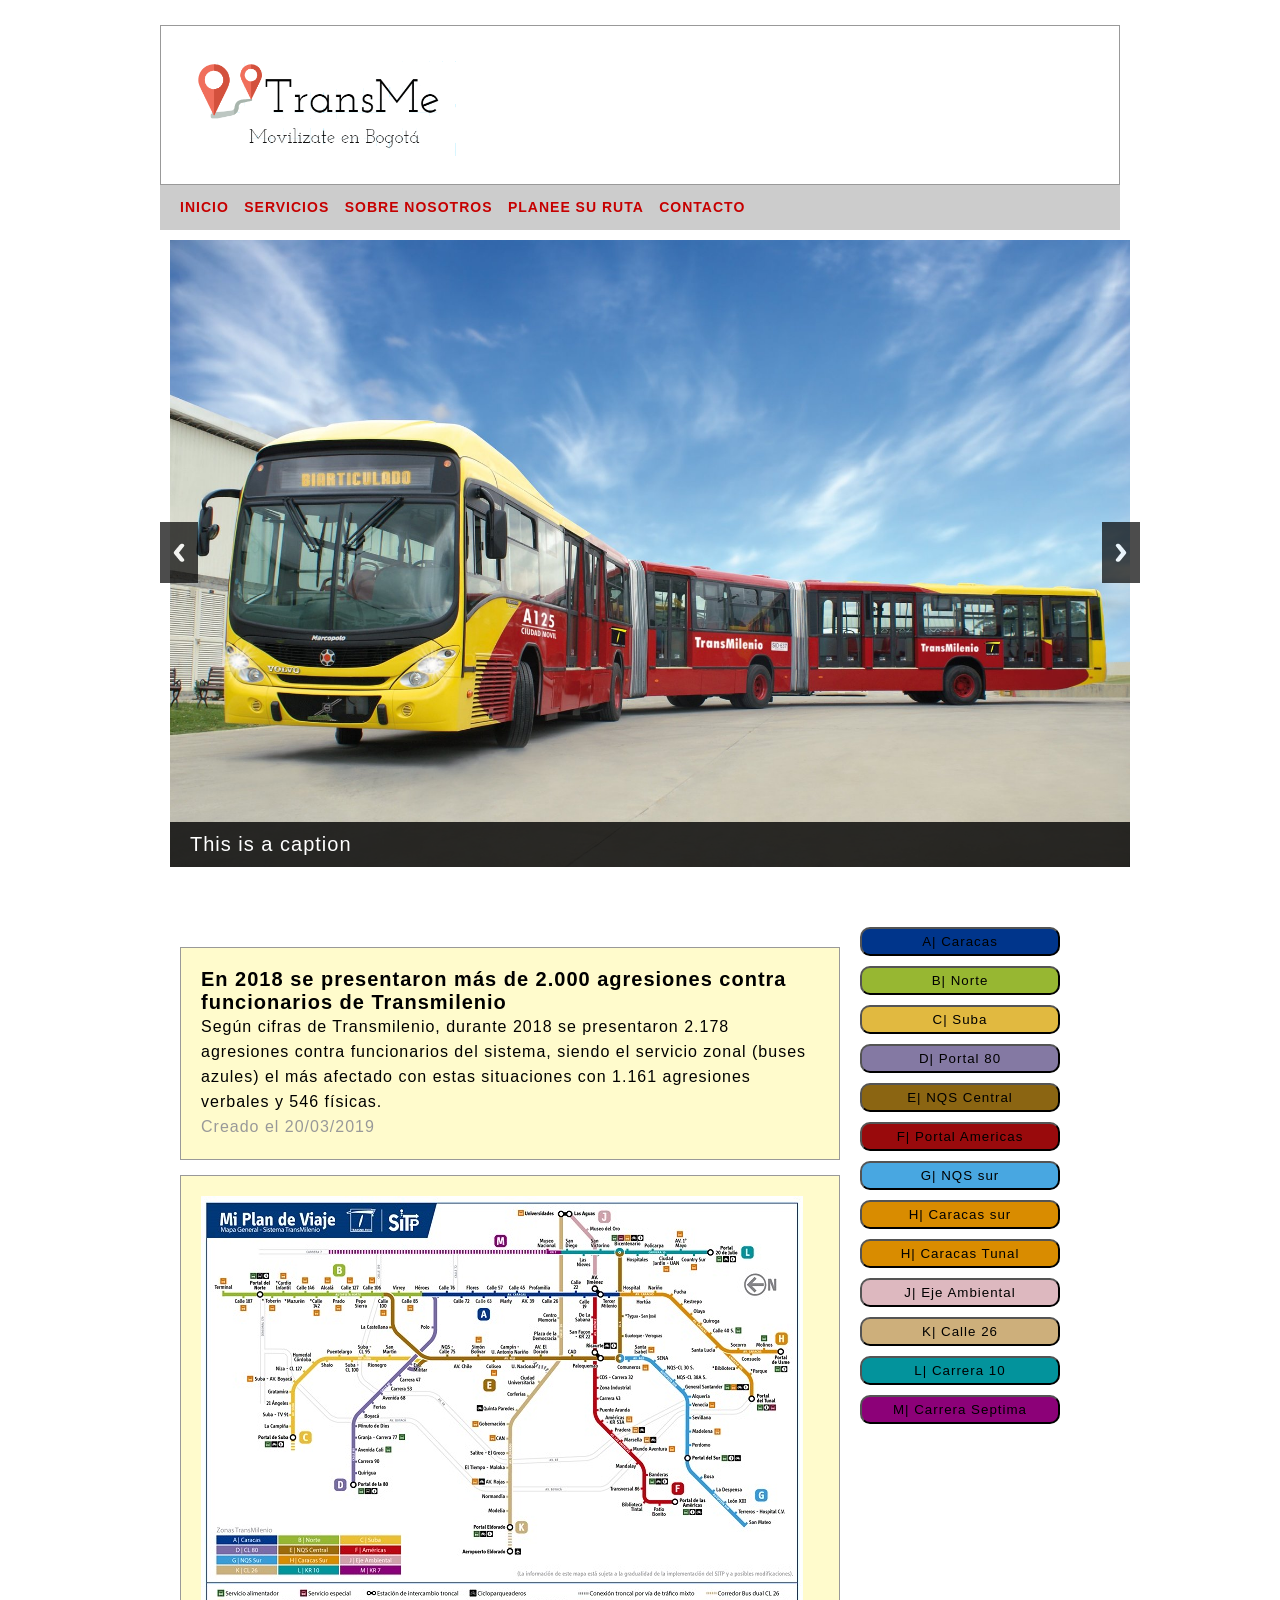
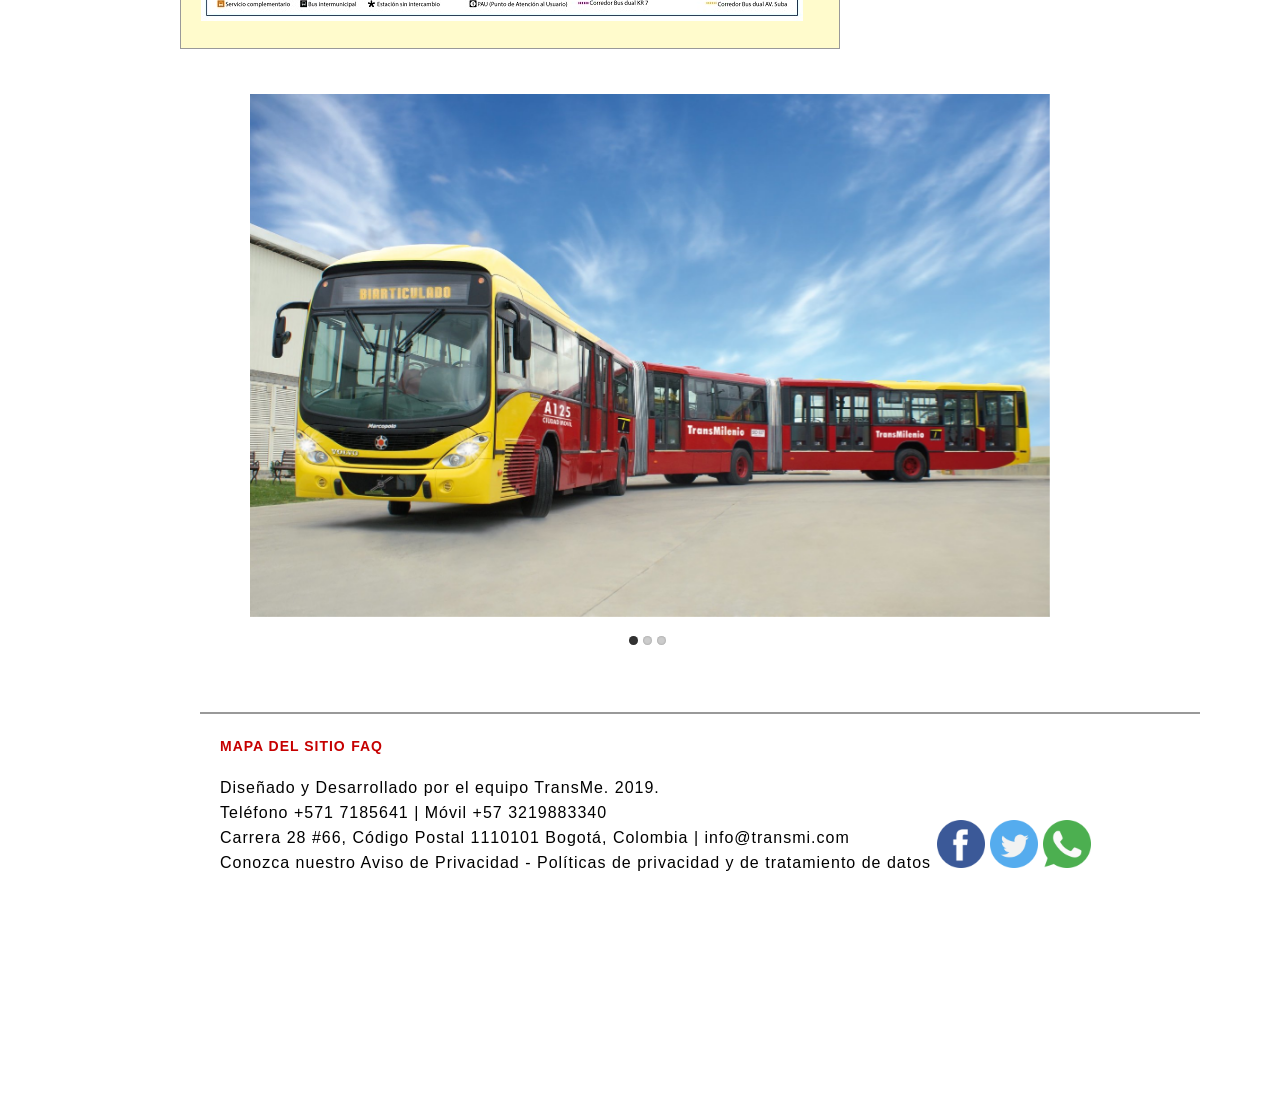
==== commit 5cf260f8: "se terminaron los botones" ====
--- a/index.html
+++ b/index.html
@@ -158,7 +158,7 @@
       </div>
 
       <br>
-      <button onclick="return hs.htmlExpand(this, { contentId: 'troncalnorte' } )" class="btontrooncales"> B| Norte </button>
+      <button onclick="return hs.htmlExpand(this, { contentId: 'troncalnorte' } )" class="btontrooncales" id="norte"> B| Norte </button>
 
       <div class="highslide-html-content" id="troncalnorte">
 
@@ -200,7 +200,7 @@
       </div>
 
       <br>
-      <button onclick="return hs.htmlExpand(this, { contentId: 'troncalSuba' } )" class="btontrooncales"> C| Suba </button>
+      <button onclick="return hs.htmlExpand(this, { contentId: 'troncalSuba' } )" class="btontrooncales" id="suba"> C| Suba </button>
 
       <div class="highslide-html-content" id="troncalSuba">
 
@@ -239,7 +239,7 @@
       </div>
 
       <br>
-      <button onclick="return hs.htmlExpand(this, { contentId: 'troncal80' } )" class="btontrooncales"> D| Portal 80 </button>
+      <button onclick="return hs.htmlExpand(this, { contentId: 'troncal80' } )" class="btontrooncales" id="ochet"> D| Portal 80 </button>
 
       <div class="highslide-html-content" id="troncal80">
 
@@ -277,7 +277,7 @@
       </div>
 
       <br>
-      <button onclick="return hs.htmlExpand(this, { contentId: 'troncalNQS' } )" class="btontrooncales"> E| NQS Central </button>
+      <button onclick="return hs.htmlExpand(this, { contentId: 'troncalNQS' } )" class="btontrooncales" id="nqsc"> E| NQS Central </button>
 
       <div class="highslide-html-content" id="troncalNQS">
 
@@ -315,7 +315,7 @@
       </div>
 
       <br>
-      <button onclick="return hs.htmlExpand(this, { contentId: 'troncalAmericas' } )" class="btontrooncales"> F| Portal Americas </button>
+      <button onclick="return hs.htmlExpand(this, { contentId: 'troncalAmericas' } )" class="btontrooncales" id="america"> F| Portal Americas </button>
 
       <div class="highslide-html-content" id="troncalAmericas">
 
@@ -353,7 +353,7 @@
       </div>
 
       <br>
-      <button onclick="return hs.htmlExpand(this, { contentId: 'troncalNQSsur' } )" class="btontrooncales"> G| NQS sur </button>
+      <button onclick="return hs.htmlExpand(this, { contentId: 'troncalNQSsur' } )" class="btontrooncales" id="nqssu"> G| NQS sur </button>
 
       <div class="highslide-html-content" id="troncalNQSsur">
 
@@ -394,7 +394,7 @@
 
       </div>
       <br>
-      <button onclick="return hs.htmlExpand(this, { contentId: 'troncalCaracasSur' } )" class="btontrooncales"> H| Caracas sur </button>
+      <button onclick="return hs.htmlExpand(this, { contentId: 'troncalCaracasSur' } )" class="btontrooncales" id="caracassu"> H| Caracas sur </button>
 
       <div class="highslide-html-content" id="troncalCaracasSur">
 
@@ -432,7 +432,7 @@
       </div>
 
       <br>
-      <button onclick="return hs.htmlExpand(this, { contentId: 'troncalTunal' } )" class="btontrooncales"> H| Caracas Tunal </button>
+      <button onclick="return hs.htmlExpand(this, { contentId: 'troncalTunal' } )" class="btontrooncales" id="tunal"> H| Caracas Tunal </button>
 
       <div class="highslide-html-content" id="troncalTunal">
 
@@ -460,7 +460,7 @@
       </div>
 
       <br>
-      <button onclick="return hs.htmlExpand(this, { contentId: 'troncalEje' } )" class="btontrooncales"> J| Eje Ambiental </button>
+      <button onclick="return hs.htmlExpand(this, { contentId: 'troncalEje' } )" class="btontrooncales" id="eje"> J| Eje Ambiental </button>
 
       <div class="highslide-html-content" id="troncalEje">
 
@@ -488,7 +488,7 @@
       </div>
 
       <br>
-      <button onclick="return hs.htmlExpand(this, { contentId: 'troncal26' } )" class="btontrooncales"> K| Calle 26 </button>
+      <button onclick="return hs.htmlExpand(this, { contentId: 'troncal26' } )" class="btontrooncales" id="veits"> K| Calle 26 </button>
 
       <div class="highslide-html-content" id="troncal26">
 
@@ -526,7 +526,7 @@
       </div>
 
       <br>
-      <button onclick="return hs.htmlExpand(this, { contentId: 'troncal10' } )" class="btontrooncales"> L| Carrera 10 </button>
+      <button onclick="return hs.htmlExpand(this, { contentId: 'troncal10' } )" class="btontrooncales" id="diez"> L| Carrera 10 </button>
 
       <div class="highslide-html-content" id="troncal10">
 
@@ -561,7 +561,7 @@
       </div>
 
       <br>
-      <button onclick="return hs.htmlExpand(this, { contentId: 'troncalMuseo' } )" class="btontrooncales"> M| Carrera Septima </button>
+      <button onclick="return hs.htmlExpand(this, { contentId: 'troncalMuseo' } )" class="btontrooncales" id="museo"> M| Carrera Septima </button>
 
       <div class="highslide-html-content" id="troncalMuseo">
 
--- a/css/estilo.css
+++ b/css/estilo.css
@@ -131,4 +131,47 @@
 .btontrooncales{
     width: 200px;
     margin-bottom: 10px;
-}+    border-radius: 10px;
+}
+#caracas{
+    background-color: #00358b;
+}
+#norte{
+    background-color:#97b732;
+}
+#suba{
+    background-color: #e1b940;
+}
+
+#ochet{
+    background-color:#8479a3;
+}
+#nqsc{
+    background-color:#8b6512;
+}
+#america{
+    background-color: #990a0c;
+}
+#nqssu{
+    background-color: #48a7e1;
+}
+#caracassu{
+    background-color: #d98c00;
+}
+#tunal{
+    background-color: #d98c00;
+}
+
+#eje{
+    background-color:#ddb8bf;
+}
+#veits{
+    background-color:#cdaf7b;
+}
+#diez{
+    background-color:#03939C;
+}
+#museo{
+     background-color:#8c0178;
+}
+
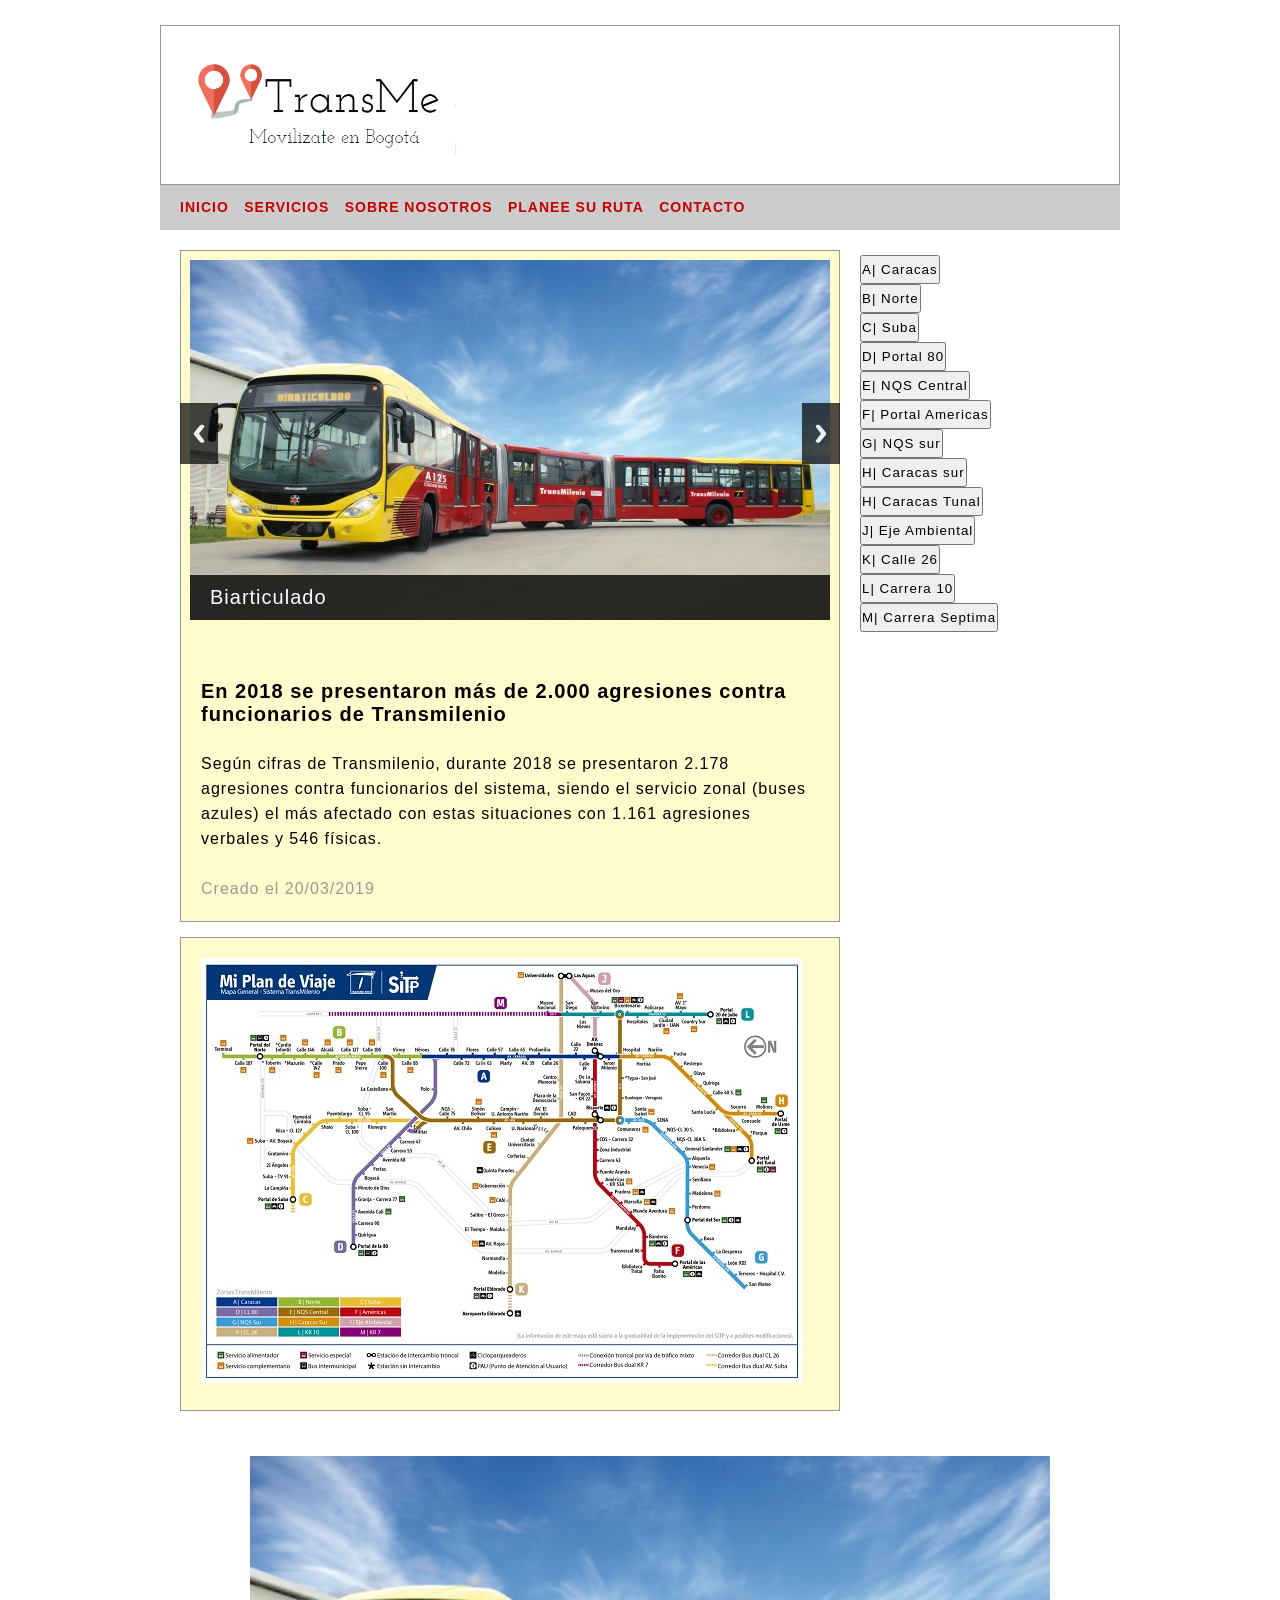
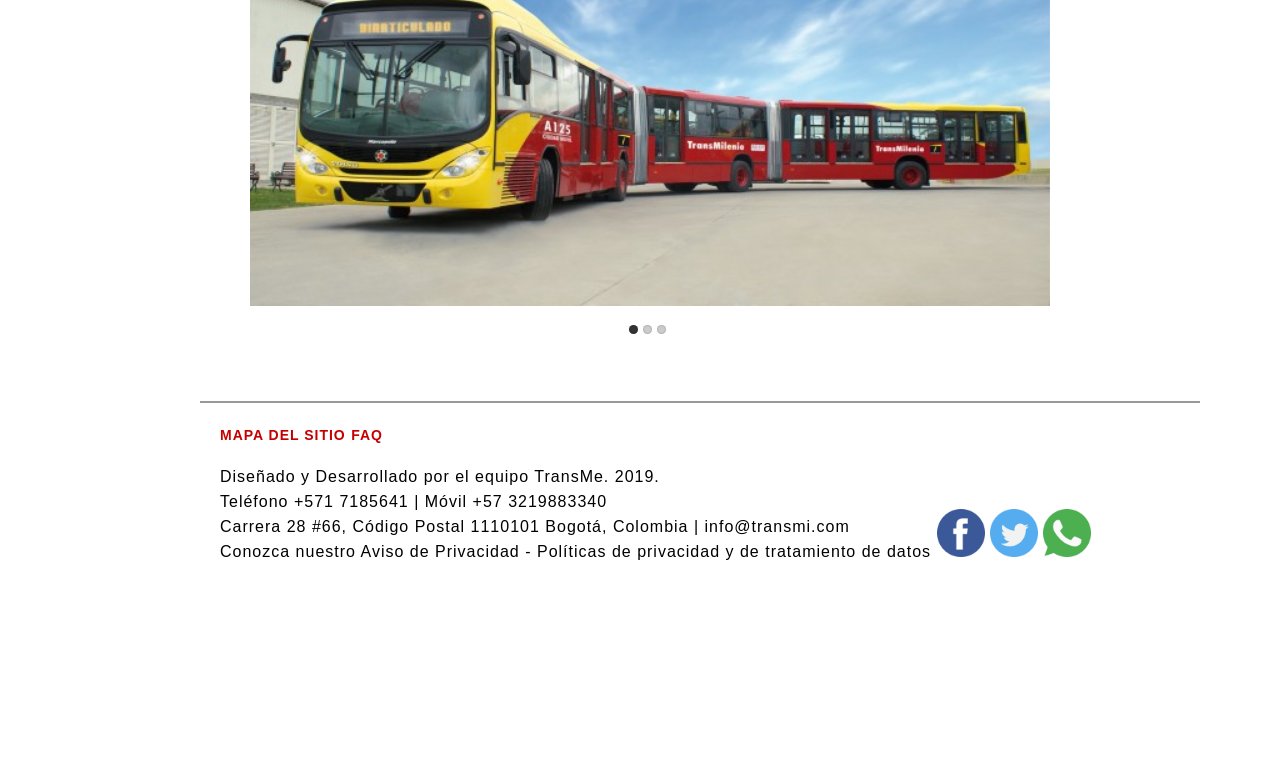
==== commit e73da87f: "Correcion de posicion" ====
--- a/index.html
+++ b/index.html
@@ -1,620 +1,637 @@
-<!DOCTYPE html>
-<html lang="es">
-<head>
-  
-  <meta charset="utf-8">
-  <meta name="description" content="Pagina web troncales de transmilenio">
-  <meta name="keywords" content="Transmilenio, Web, Troncal, Campamento">
-  <meta name="viewport" content="width=device-width,initial-scale=1">
-  <title>TransMe | Home</title>
-  <link rel="stylesheet" href="css/estilo.css">
-  <script type="text/javascript" src="js/highslide-with-html.js"></script>
-  <link rel="stylesheet" type="text/css" href="css/highslide.css" />
-  <link rel="stylesheet" href="css/responsiveslides.css">
-  <script src="http://ajax.googleapis.com/ajax/libs/jquery/3.0.0/jquery.min.js"></script>
-  <script src="js/responsiveslides.min.js"></script>
-  <script type="text/javascript">
-    hs.graphicsDir = 'graphics/';
-    hs.outlineType = 'rounded-white';
-    hs.fadeInOut = true;
-    hs.headingEval = 'this.a.title';
-  </script>
-  <script type="text/javascript" src="mapa/highslide-full.js"></script>
-<link rel="stylesheet" type="text/css" href="mapa/highslide.css" />
-<script>
-    $(function () {
-
-      // Banner sitios interes
-     $("#slider2").responsiveSlides({
-        auto: false,
-        pager: true,
-        nav: true,
-        speed: 500,
-        maxwidth: 800,
-        namespace: "transparent-btns"
-      });
-
-      // Banner Noticias
-      $("#slider4").responsiveSlides({
-        auto: false,
-        pager: false,
-        nav: true,
-        speed: 500,
-        namespace: "callbacks",
-      });
-
-    });
-  </script>
-</head>
-
-<body>
-
-  <div id="agrupar">
-    <header id="cabecera">
-      <a href="index.html"> <img class="logo" src="images/logo.png" ></a>
-    </header>
-    <nav id="menu">
-     <ul>
-         <li><a class="link" href="index.html" title="Inicio">INICIO</a></li>
-         <li><a class="link "href="html/novedades.html" title="servicios">SERVICIOS</a> </li>
-         <li><a class="link" href="html/nosotros.html" title="sobre nosotros">SOBRE NOSOTROS</a></li>
-         <li><a class="link" href="html/plan.html" title="planee su ruta">PLANEE SU RUTA</a></li>
-         <li><a class="link" href="html/contacto.html" title="contacto">CONTACTO</a></li>
-       </ul>
-    </nav>
-    <!--Banner dinamico para mostrar las Noticias-->
-    <div class="callbacks_container">
-      <ul class="rslides" id="slider4">
-        <li>
-          <img src="images/bannerNoticias/1.jpg" alt="Imagen alusiva a la noticia 1">
-          <p class="caption"><a href="html/novedades.html"> This is a caption</a></p>
-        </li>
-        <li>
-          <img src="images/bannerNoticias/2.jpg" alt="Imagen alusiva a la noticia 2">
-          <p class="caption"><a href="html/novedades.html"> This is a caption</a></p>
-        </li>
-        <li>
-          <img src="images/bannerNoticias/3.jpg" alt="Imagen alusiva a la noticia 3">
-          <p class="caption"><a href="html/novedades.html"> This is a caption</a></p>
-        </li>
-      </ul>
-    </div>
-
-    <section id="seccion">
-      <article>
-        <header>
-          <h1>En 2018 se presentaron más de 2.000 agresiones contra funcionarios de Transmilenio</h1>
-        </header>
-        <p>Según cifras de Transmilenio, durante 2018 se presentaron 2.178 agresiones contra funcionarios del
-          sistema, siendo el servicio zonal (buses azules) el más afectado con estas situaciones con 1.161
-          agresiones verbales y 546 físicas.</p>
-
-        <footer>
-          <p><time datetime="2019-03-20" pubdate>Creado el 20/03/2019</time></p>
-        </footer>
-      </article>
-      <article>
-        
-        <img src="images/MapaCompleto.jpg" alt="" usemap="#imgmap1" style="border: none ; " />
-                <map id="imgmap1" name="imgmap1">
-                  <area shape="rect"  coords="17,68,221,114" onclick="return hs.htmlExpand(this,{contentId:'troncalnorte'})" />
-                  <area shape="rect"  coords="418,79,221,125" onclick="return hs.htmlExpand(this,{contentId:'troncalCaracas'})" />
-                  <area shape="rect" coords="557,43,358,68"  onclick="return hs.htmlExpand(this,{contentId:'troncal10'})" />
-                  <area shape="poly" coords="167,103,218,172,441,175,432,60,405,67,405,152,230,151,206,103"  onclick="return hs.htmlExpand(this,{contentId:'troncalNQS'})" />
-                  <area shape="poly" coords="375,15,403,37,407,88,386,91,388,51,367,30"  onclick="return hs.htmlExpand(this,{contentId:'troncalEje'})" />
-                  <area shape="poly" coords="423,80,474,88,589,159,506,153,468,115,426,103"  onclick="return hs.htmlExpand(this,{contentId:'troncalCaracasSur'})" />
-                  <area shape="poly" coords="540,159,560,181,554,214,538,186,522,163"  onclick="return hs.htmlExpand(this,{contentId:'troncalTunal'})" />
-                  <area shape="poly" coords="499,201,498,263,562,335,534,342,478,269,472,199,429,172,435,144"  onclick="return hs.htmlExpand(this,{contentId:'troncalNQSsur'})" />
-                  <area shape="poly" coords="434,274,434,311,505,321,404,192,404,100,383,102,386,173,386,219,410,246"  onclick="return hs.htmlExpand(this,{contentId:'troncalAmericas'})" />
-                  <area shape="poly" coords="202,154,110,156,76,199,73,251,101,255,98,195,128,173,148,168,201,171"  onclick="return hs.htmlExpand(this,{contentId:'troncalSuba'})" />
-                  <area shape="poly" coords="224,99,222,137,159,195,138,223,138,293,162,279,162,234,202,193,234,161,251,112"  onclick="return hs.htmlExpand(this,{contentId:'troncal80'})" />
-                  <area shape="poly" coords="342,156,311,199,290,233,289,266,293,351,327,351,331,241,367,174,373,81,368,27,342,29,343,57"  onclick="return hs.htmlExpand(this,{contentId:'troncal26'})" />
-                  <area shape="rect" coords="124,43,354,69"  onclick="return hs.htmlExpand(this,{contentId:'troncalMuseo'})" />
-                  
-                  
-                </map>
-
-      </article>
-
-    </section>
-    <aside>
-      <br>
-      <button onclick="return hs.htmlExpand(this, { contentId: 'troncalCaracas' } )" id="caracas" class="btontrooncales"> A| Caracas </button>
-
-      <div class="highslide-html-content" id="troncalCaracas">
-
-        <div class="highslide-header">
-          <ul>
-            <li class="highslide-move"><a href="#" onclick="return false">Mover</a></li>
-            <li class="highslide-close"><a href="#" onclick="return hs.close(this)">Cerrar</a></li>
-          </ul>
-        </div>
-
-        <div class="highslide-body">
-          <h2>A| Caracas</h2>
-          <img width="370" src="images/Caracas.jpg" alt="gráfica alusiva troncal caracas " />
-          <ul>
-            <li>Tercer Milenio</li>
-            <li>Avenida Jiménez</li>
-            <li>Calle 19</li>
-            <li>Calle 22</li>
-            <li>Calle 26</li>
-            <li>Calle 34</li>
-            <li>Avenida 39</li>
-            <li>Calle 45</li>
-            <li>Marly</li>
-            <li>Calle 57</li>
-            <li>Calle 63</li>
-            <li>Flores</li>
-            <li>Calle 72</li>
-            <li>Calle 76</li>
-          </ul>
-        </div>
-
-        <div class="highslide-footer">
-          <div><span class="highslide-resize" title="Resize"></span></div>
-        </div>
-
-      </div>
-
-      <br>
-      <button onclick="return hs.htmlExpand(this, { contentId: 'troncalnorte' } )" class="btontrooncales" id="norte"> B| Norte </button>
-
-      <div class="highslide-html-content" id="troncalnorte">
-
-        <div class="highslide-header">
-          <ul>
-            <li class="highslide-move"><a href="#" onclick="return false">Mover</a></li>
-            <li class="highslide-close"><a href="#" onclick="return hs.close(this)">Cerrar</a></li>
-          </ul>
-        </div>
-
-        <div class="highslide-body">
-          <h2>B| Norte </h2>
-          <img width="370" src="images/AutoNorte.jpg" alt="gráfica alusiva troncal Norte " />
-          <ul>
-            <li>Héroes</li>
-            <li>Calle 85</li>
-            <li>Virrey</li>
-            <li>Calle 100</li>
-            <li>Calle 106</li>
-            <li>Pepe Sierra</li>
-            <li>Calle 127</li>
-            <li>Prado</li>
-            <li>Alcalá</li>
-            <li>Calle 142</li>
-            <li>Calle 146</li>
-            <li>Mazurén</li>
-            <li>Calle 161</li>
-            <li>Toberín</li>
-            <li>Portal del Norte</li>
-            <li>Calle 187</li>
-            <li>Terminal</li>
-          </ul>
-        </div>
-
-        <div class="highslide-footer">
-          <div><span class="highslide-resize" title="Resize"></span></div>
-        </div>
-
-      </div>
-
-      <br>
-      <button onclick="return hs.htmlExpand(this, { contentId: 'troncalSuba' } )" class="btontrooncales" id="suba"> C| Suba </button>
-
-      <div class="highslide-html-content" id="troncalSuba">
-
-        <div class="highslide-header">
-          <ul>
-            <li class="highslide-move"><a href="#" onclick="return false">Mover</a></li>
-            <li class="highslide-close"><a href="#" onclick="return hs.close(this)">Cerrar</a></li>
-          </ul>
-        </div>
-
-        <div class="highslide-body">
-          <h2>C| Suba</h2>
-          <img width="370" src="images/Suba.jpg" alt="gráfica alusiva Troncal Suba " />
-          <ul>
-            <li>Portal de Suba</li>
-            <li>La Campiña</li>
-            <li>Suba - Tv.91</li>
-            <li>21 Ángeles</li>
-            <li>Gratamira</li>
-            <li>Suba Av. Boyacá</li>
-            <li>Niza Calle 127</li>
-            <li>Humedal Córdoba</li>
-            <li>Shaio</li>
-            <li>Puente Largo</li>
-            <li>Suba Calle 100</li>
-            <li>Suba Calle 95</li>
-            <li>Rionegro</li>
-            <li>San Martín</li>
-          </ul>
-        </div>
-
-        <div class="highslide-footer">
-          <div><span class="highslide-resize" title="Resize"></span></div>
-        </div>
-
-      </div>
-
-      <br>
-      <button onclick="return hs.htmlExpand(this, { contentId: 'troncal80' } )" class="btontrooncales" id="ochet"> D| Portal 80 </button>
-
-      <div class="highslide-html-content" id="troncal80">
-
-        <div class="highslide-header">
-          <ul>
-            <li class="highslide-move"><a href="#" onclick="return false">Mover</a></li>
-            <li class="highslide-close"><a href="#" onclick="return hs.close(this)">Cerrar</a></li>
-          </ul>
-        </div>
-
-        <div class="highslide-body">
-          <h2>D| Portal 80</h2>
-          <img width="370" src="images/Calle80.jpg" alt="gráfica alusiva Portal de la 80 " />
-          <ul>
-            <li>Portal de la 80</li>
-            <li>Quirigua</li>
-            <li>Carrera 90</li>
-            <li>Avenida Cali</li>
-            <li>Granja – Carrera 77</li>
-            <li>Minuto de Dios</li>
-            <li>Boyacá</li>
-            <li>Ferias</li>
-            <li>Avenida 68</li>
-            <li>Carrera 53</li>
-            <li>Carrera 47</li>
-            <li>Escuela Militar</li>
-            <li>Polo</li>
-          </ul>
-        </div>
-
-        <div class="highslide-footer">
-          <div><span class="highslide-resize" title="Resize"></span></div>
-        </div>
-
-      </div>
-
-      <br>
-      <button onclick="return hs.htmlExpand(this, { contentId: 'troncalNQS' } )" class="btontrooncales" id="nqsc"> E| NQS Central </button>
-
-      <div class="highslide-html-content" id="troncalNQS">
-
-        <div class="highslide-header">
-          <ul>
-            <li class="highslide-move"><a href="#" onclick="return false">Mover</a></li>
-            <li class="highslide-close"><a href="#" onclick="return hs.close(this)">Cerrar</a></li>
-          </ul>
-        </div>
-
-        <div class="highslide-body">
-          <h2>E| NQS Central</h2>
-          <img width="370" src="images/NQSCentral.jpg" alt="gráfica alusiva NQS central " />
-          <ul>
-            <li>Guatoque - Veraguas</li>
-            <li>Tygua - San José</li>
-            <li>Ricaurte</li>
-            <li>Paloquemao</li>
-            <li>CAD</li>
-            <li>Avenida Eldorado</li>
-            <li>Universidad Nacional</li>
-            <li>El Campín - Universidad Antonio Nariño</li>
-            <li>Movistar Arena</li>
-            <li>Simón Bolívar</li>
-            <li>Avenida Chile</li>
-            <li>NQS Calle 75</li>
-            <li>La Castellana</li>
-          </ul>
-        </div>
-
-        <div class="highslide-footer">
-          <div><span class="highslide-resize" title="Resize"></span></div>
-        </div>
-
-      </div>
-
-      <br>
-      <button onclick="return hs.htmlExpand(this, { contentId: 'troncalAmericas' } )" class="btontrooncales" id="america"> F| Portal Americas </button>
-
-      <div class="highslide-html-content" id="troncalAmericas">
-
-        <div class="highslide-header">
-          <ul>
-            <li class="highslide-move"><a href="#" onclick="return false">Mover</a></li>
-            <li class="highslide-close"><a href="#" onclick="return hs.close(this)">Cerrar</a></li>
-          </ul>
-        </div>
-
-        <div class="highslide-body">
-          <h2>F| Troncal Americas</h2>
-          <img width="370" src="images/Americas.jpg" alt="gráfica alusiva portal Americas " />
-          <ul>
-            <li>Portal de Las Américas</li>
-            <li>Patio Bonito</li>
-            <li>Biblioteca Tintal</li>
-            <li>Transversal 86</li>
-            <li>Banderas</li>
-            <li>Mandalay</li>
-            <li>Mundo Aventura</li>
-            <li>Marsella</li>
-            <li>Pradera</li>
-            <li>Américas Carrera 53 A</li>
-            <li>Puente Aranda</li>
-            <li>Carrera 43</li>
-            <li>Zona Industrial</li>
-            <li>CDS Carrera 32</li>
-            <li>Ricaurte</li>
-            <li>Sans Façon Carrera 22</li>
-            <li>De La Sabana</li>
-            <li>Avenida Jiménez</li>
-          </ul>
-        </div>
-      </div>
-
-      <br>
-      <button onclick="return hs.htmlExpand(this, { contentId: 'troncalNQSsur' } )" class="btontrooncales" id="nqssu"> G| NQS sur </button>
-
-      <div class="highslide-html-content" id="troncalNQSsur">
-
-        <div class="highslide-header">
-          <ul>
-            <li class="highslide-move"><a href="#" onclick="return false">Mover</a></li>
-            <li class="highslide-close"><a href="#" onclick="return hs.close(this)">Cerrar</a></li>
-          </ul>
-        </div>
-
-        <div class="highslide-body">
-          <h2>G| NQS sur</h2>
-          <img width="370" src="images/NQSSur.jpg" alt="gráfica alusiva troncal NQS sur " />
-          <ul>
-            <li>San Mateo</li>
-            <li>Terreros</li>
-            <li>León XIII</li>
-            <li>La Despensa</li>
-            <li>Estación Bosa</li>
-            <li>Portal del Sur</li>
-            <li>Perdomo</li>
-            <li>Madelena</li>
-            <li>Sevillana</li>
-            <li>Venecia</li>
-            <li>Alquería</li>
-            <li>General Santander</li>
-            <li>NQS Calle 38 A Sur</li>
-            <li>NQS Calle 30 Sur</li>
-            <li>SENA</li>
-            <li>Santa Isabel</li>
-            <li>Comuneros</li>
-          </ul>
-        </div>
-
-        <div class="highslide-footer">
-          <div><span class="highslide-resize" title="Resize"></span></div>
-        </div>
-
-      </div>
-      <br>
-      <button onclick="return hs.htmlExpand(this, { contentId: 'troncalCaracasSur' } )" class="btontrooncales" id="caracassu"> H| Caracas sur </button>
-
-      <div class="highslide-html-content" id="troncalCaracasSur">
-
-        <div class="highslide-header">
-          <ul>
-            <li class="highslide-move"><a href="#" onclick="return false">Mover</a></li>
-            <li class="highslide-close"><a href="#" onclick="return hs.close(this)">Cerrar</a></li>
-          </ul>
-        </div>
-
-        <div class="highslide-body">
-          <h2>H| Caracas Sur</h2>
-          <img width="370" src="images/CaracasSur.jpg" alt="gráfica alusiva troncal caracas sur " />
-          <ul>
-            <li>Portal de Usme</li>
-            <li>Molinos</li>
-            <li>Consuelo</li>
-            <li>Socorro</li>
-            <li>Santa Lucía</li>
-            <li>Calle 40 Sur</li>
-            <li>Quiroga</li>
-            <li>Olaya</li>
-            <li>Restrepo</li>
-            <li>Fucha</li>
-            <li>Nariño</li>
-            <li>Hortúa</li>
-            <li>Hospital</li>
-
-          </ul>
-        </div>
-
-        <div class="highslide-footer">
-          <div><span class="highslide-resize" title="Resize"></span></div>
-        </div>
-      </div>
-
-      <br>
-      <button onclick="return hs.htmlExpand(this, { contentId: 'troncalTunal' } )" class="btontrooncales" id="tunal"> H| Caracas Tunal </button>
-
-      <div class="highslide-html-content" id="troncalTunal">
-
-        <div class="highslide-header">
-          <ul>
-            <li class="highslide-move"><a href="#" onclick="return false">Mover</a></li>
-            <li class="highslide-close"><a href="#" onclick="return hs.close(this)">Cerrar</a></li>
-          </ul>
-        </div>
-
-        <div class="highslide-body">
-          <h2>H| Caracas sur Tunal</h2>
-          <img width="370" src="images/CaracasTunalSur.jpg" alt="gráfica alusiva troncal Tunal " />
-          <ul>
-            <li>Portal del Tunal</li>
-            <li>Parque</li>
-            <li>Biblioteca</li>
-          </ul>
-        </div>
-
-        <div class="highslide-footer">
-          <div><span class="highslide-resize" title="Resize"></span></div>
-        </div>
-
-      </div>
-
-      <br>
-      <button onclick="return hs.htmlExpand(this, { contentId: 'troncalEje' } )" class="btontrooncales" id="eje"> J| Eje Ambiental </button>
-
-      <div class="highslide-html-content" id="troncalEje">
-
-        <div class="highslide-header">
-          <ul>
-            <li class="highslide-move"><a href="#" onclick="return false">Mover</a></li>
-            <li class="highslide-close"><a href="#" onclick="return hs.close(this)">Cerrar</a></li>
-          </ul>
-        </div>
-
-        <div class="highslide-body">
-          <h2>J| Eje Ambiental</h2>
-          <img width="370" src="images/EjeAmbiental.jpg" alt="gráfica alusiva troncal eje Ambiental " />
-          <ul>
-            <li>Museo del Oro</li>
-            <li>Las Aguas</li>
-            <li>Universidades</li>
-          </ul>
-        </div>
-
-        <div class="highslide-footer">
-          <div><span class="highslide-resize" title="Resize"></span></div>
-        </div>
-
-      </div>
-
-      <br>
-      <button onclick="return hs.htmlExpand(this, { contentId: 'troncal26' } )" class="btontrooncales" id="veits"> K| Calle 26 </button>
-
-      <div class="highslide-html-content" id="troncal26">
-
-        <div class="highslide-header">
-          <ul>
-            <li class="highslide-move"><a href="#" onclick="return false">Mover</a></li>
-            <li class="highslide-close"><a href="#" onclick="return hs.close(this)">Cerrar</a></li>
-          </ul>
-        </div>
-
-        <div class="highslide-body">
-          <h2>K| Calle 26</h2>
-          <img width="370" src="images/Calle26.jpg" alt="gráfica alusiva troncal Calle 26 " />
-          <ul>
-            <li>Portal Eldorado</li>
-            <li>Modelia</li>
-            <li>Normandía</li>
-            <li>Avenida Rojas</li>
-            <li>El Tiempo - Maloka</li>
-            <li>Salitre - El Greco</li>
-            <li>CAN</li>
-            <li>Gobernación</li>
-            <li>Quinta Paredes</li>
-            <li>Corferias</li>
-            <li>Ciudad Universitaria</li>
-            <li>Concejo de Bogotá</li>
-            <li>Centro Memoria</li>
-          </ul>
-        </div>
-
-        <div class="highslide-footer">
-          <div><span class="highslide-resize" title="Resize"></span></div>
-        </div>
-
-      </div>
-
-      <br>
-      <button onclick="return hs.htmlExpand(this, { contentId: 'troncal10' } )" class="btontrooncales" id="diez"> L| Carrera 10 </button>
-
-      <div class="highslide-html-content" id="troncal10">
-
-        <div class="highslide-header">
-          <ul>
-            <li class="highslide-move"><a href="#" onclick="return false">Mover</a></li>
-            <li class="highslide-close"><a href="#" onclick="return hs.close(this)">Cerrar</a></li>
-          </ul>
-        </div>
-
-        <div class="highslide-body">
-          <h2>L| Carrera10</h2>
-          <img width="370" src="images/CarreraDecima.jpg" alt="gráfica alusiva troncal Carrera 10 " />
-          <ul>
-            <li>Portal 20 de Julio</li>
-            <li>Country Sur</li>
-            <li>Avenida Primero de Mayo</li>
-            <li>Ciudad Jardín - Universidad Antonio Nariño</li>
-            <li>Policarpa</li>
-            <li>San Bernardo</li>
-            <li>Bicentenario</li>
-            <li>San Victorino</li>
-            <li>Las Nieves</li>
-            <li>San Diego</li>
-          </ul>
-        </div>
-
-        <div class="highslide-footer">
-          <div><span class="highslide-resize" title="Resize"></span></div>
-        </div>
-
-      </div>
-
-      <br>
-      <button onclick="return hs.htmlExpand(this, { contentId: 'troncalMuseo' } )" class="btontrooncales" id="museo"> M| Carrera Septima </button>
-
-      <div class="highslide-html-content" id="troncalMuseo">
-
-        <div class="highslide-header">
-          <ul>
-            <li class="highslide-move"><a href="#" onclick="return false">Mover</a></li>
-            <li class="highslide-close"><a href="#" onclick="return hs.close(this)">Cerrar</a></li>
-          </ul>
-        </div>
-
-        <div class="highslide-body">
-          <h2>M| Carrera Septima</h2>
-          <img width="370" src="images/CarreraSeptima.jpg" alt="gráfica alusiva troncal Carrera Septima " />
-          <ul>
-            <li>Museo Nacional</li>
-          </ul>
-        </div>
-
-        <div class="highslide-footer">
-          <div><span class="highslide-resize" title="Resize"></span></div>
-        </div>
-      </div>
-
-
-  </div>
-
-  </aside>
-  </div>
-
-   <!-- banner de interes-->
-   <div class="rslides_container">
-      <ul class="rslides" id="slider2">
-        <li><img src="images/bannerInteres/1.jpg" alt=""></li>
-        <li><img src="images/bannerInteres/2.jpg" alt=""></li>
-        <li><img src="images/bannerInteres/3.jpg" alt=""></li>
-      </ul>
-    </div>
-
-<footer id="pie">
-      <ul class="map">
-       <li><h2><a href="#" class="map">MAPA DEL SITIO</a> <br> <br></h2></li>
-       <li><h2><a href="#" class="map"> FAQ</a></h2></li>
-	   </ul>
-      <p>
-        Diseñado y Desarrollado por el equipo TransMe. 2019. <br>
-        Teléfono +571 7185641 | Móvil +57 3219883340 <br>
-        Carrera 28 #66, Código Postal 1110101 Bogotá, Colombia | info@transmi.com <br>
-        Conozca nuestro Aviso de Privacidad - Políticas de privacidad y de tratamiento de datos <br>
-      </p>
-      <a href="http://www.facebook.com"><img class="redes" src="images/facebook.png" alt="Logo de Facebook"></a>
-      <a href="http://www.twitter.com"><img class="redes" src="images/twitter.png" alt="Logo de Twitter"></a>
-      <a href="http://web.whatsapp.com/"><img class="redes" src="images/whatsapp.png" alt="Logo de Whatsapp"></a>
-    </footer>
-</body>
-
+<!DOCTYPE html>
+<html lang="es">
+
+<head>
+  <meta charset="utf-8">
+  <meta name="description" content="Pagina web troncales de transmilenio">
+  <meta name="keywords" content="Transmilenio, Web, Troncal, Campamento">
+  <meta name="viewport" content="width=device-width,initial-scale=1">
+  <title>TransMe | Home</title>
+  <link rel="stylesheet" href="css/estilo.css">
+  <script type="text/javascript" src="js/highslide-with-html.js"></script>
+  <link rel="stylesheet" type="text/css" href="css/highslide.css" />
+  <link rel="stylesheet" href="css/responsiveslides.css">
+  <script src="http://ajax.googleapis.com/ajax/libs/jquery/3.0.0/jquery.min.js"></script>
+  <script src="js/responsiveslides.min.js"></script>
+  <script type="text/javascript">
+    hs.graphicsDir = 'graphics/';
+    hs.outlineType = 'rounded-white';
+    hs.fadeInOut = true;
+    hs.headingEval = 'this.a.title';
+  </script>
+  <script type="text/javascript" src="mapa/highslide-full.js"></script>
+  <link rel="stylesheet" type="text/css" href="mapa/highslide.css" />
+  <link href="https://fonts.googleapis.com/css?family=Josefin+Slab" rel="stylesheet">
+  <script>
+    $(function () {
+
+      // Banner sitios interes
+      $("#slider2").responsiveSlides({
+        auto: false,
+        pager: true,
+        nav: true,
+        speed: 500,
+        maxwidth: 800,
+        namespace: "transparent-btns"
+      });
+
+      // Banner Noticias
+      $("#slider4").responsiveSlides({
+        auto: false,
+        pager: false,
+        nav: true,
+        speed: 500,
+        namespace: "callbacks",
+      });
+
+    });
+  </script>
+</head>
+
+<body>
+
+  <div id="agrupar">
+    <header id="cabecera">
+      <a href="index.html"> <img class="logo" src="images/logo.png"></a>
+    </header>
+    <nav id="menu">
+      <ul>
+        <li><a class="link" href="index.html" title="Inicio">INICIO</a></li>
+        <li><a class="link " href="html/novedades.html" title="servicios">SERVICIOS</a> </li>
+        <li><a class="link" href="html/nosotros.html" title="sobre nosotros">SOBRE NOSOTROS</a></li>
+        <li><a class="link" href="html/plan.html" title="planee su ruta">PLANEE SU RUTA</a></li>
+        <li><a class="link" href="html/contacto.html" title="contacto">CONTACTO</a></li>
+      </ul>
+    </nav>
+    <section id="seccion">
+    <!--Banner dinamico para mostrar las Noticias-->
+    <div class="callbacks_container">
+      <ul class="rslides" id="slider4">
+        <li>
+          <img src="images/bannerNoticias/1.jpg" alt="Imagen alusiva a la noticia 1">
+          <p class="caption"><a href="html/novedades.html"> Biarticulado</a></p>
+        </li>
+        <li>
+          <img src="images/bannerNoticias/2.jpg" alt="Imagen alusiva a la noticia 2">
+          <p class="caption"><a href="html/novedades.html"> Transmilenio</a></p>
+        </li>
+        <li>
+          <img src="images/bannerNoticias/3.jpg" alt="Imagen alusiva a la noticia 3">
+          <p class="caption"><a href="html/novedades.html"> Nuevos modelos</a></p>
+        </li>
+      </ul>
+    </div>
+
+    
+      <article>
+        <header>
+          <h1>En 2018 se presentaron más de 2.000 agresiones contra funcionarios de Transmilenio</h1><br>
+        </header>
+        <p>Según cifras de Transmilenio, durante 2018 se presentaron 2.178 agresiones contra funcionarios del
+          sistema, siendo el servicio zonal (buses azules) el más afectado con estas situaciones con 1.161
+          agresiones verbales y 546 físicas.</p><br><br>
+
+        <footer>
+          <p><time datetime="2019-03-20" pubdate>Creado el 20/03/2019</time></p>
+        </footer>
+      </article>
+      <article>
+
+        <img src="images/MapaCompleto.jpg" alt="" usemap="#imgmap1" style="border: none ; " />
+        <map id="imgmap1" name="imgmap1">
+          <area shape="rect" coords="17,68,221,114" onclick="return hs.htmlExpand(this,{contentId:'troncalnorte'})" />
+          <area shape="rect" coords="418,79,221,125"
+            onclick="return hs.htmlExpand(this,{contentId:'troncalCaracas'})" />
+          <area shape="rect" coords="557,43,358,68" onclick="return hs.htmlExpand(this,{contentId:'troncal10'})" />
+          <area shape="poly" coords="167,103,218,172,441,175,432,60,405,67,405,152,230,151,206,103"
+            onclick="return hs.htmlExpand(this,{contentId:'troncalNQS'})" />
+          <area shape="poly" coords="375,15,403,37,407,88,386,91,388,51,367,30"
+            onclick="return hs.htmlExpand(this,{contentId:'troncalEje'})" />
+          <area shape="poly" coords="423,80,474,88,589,159,506,153,468,115,426,103"
+            onclick="return hs.htmlExpand(this,{contentId:'troncalCaracasSur'})" />
+          <area shape="poly" coords="540,159,560,181,554,214,538,186,522,163"
+            onclick="return hs.htmlExpand(this,{contentId:'troncalTunal'})" />
+          <area shape="poly" coords="499,201,498,263,562,335,534,342,478,269,472,199,429,172,435,144"
+            onclick="return hs.htmlExpand(this,{contentId:'troncalNQSsur'})" />
+          <area shape="poly" coords="434,274,434,311,505,321,404,192,404,100,383,102,386,173,386,219,410,246"
+            onclick="return hs.htmlExpand(this,{contentId:'troncalAmericas'})" />
+          <area shape="poly" coords="202,154,110,156,76,199,73,251,101,255,98,195,128,173,148,168,201,171"
+            onclick="return hs.htmlExpand(this,{contentId:'troncalSuba'})" />
+          <area shape="poly" coords="224,99,222,137,159,195,138,223,138,293,162,279,162,234,202,193,234,161,251,112"
+            onclick="return hs.htmlExpand(this,{contentId:'troncal80'})" />
+          <area shape="poly"
+            coords="342,156,311,199,290,233,289,266,293,351,327,351,331,241,367,174,373,81,368,27,342,29,343,57"
+            onclick="return hs.htmlExpand(this,{contentId:'troncal26'})" />
+          <area shape="rect" coords="124,43,354,69" onclick="return hs.htmlExpand(this,{contentId:'troncalMuseo'})" />
+
+
+        </map>
+
+      </article>
+
+    </section>
+    <aside>
+      <br>
+      <button onclick="return hs.htmlExpand(this, { contentId: 'troncalCaracas' } )"> A| Caracas </button>
+
+      <div class="highslide-html-content" id="troncalCaracas">
+
+        <div class="highslide-header">
+          <ul>
+            <li class="highslide-move"><a href="#" onclick="return false">Mover</a></li>
+            <li class="highslide-close"><a href="#" onclick="return hs.close(this)">Cerrar</a></li>
+          </ul>
+        </div>
+
+        <div class="highslide-body">
+          <h2>A| Caracas</h2>
+          <img width="370" src="images/Caracas.jpg" alt="gráfica alusiva troncal caracas " />
+          <ul>
+            <li>Tercer Milenio</li>
+            <li>Avenida Jiménez</li>
+            <li>Calle 19</li>
+            <li>Calle 22</li>
+            <li>Calle 26</li>
+            <li>Calle 34</li>
+            <li>Avenida 39</li>
+            <li>Calle 45</li>
+            <li>Marly</li>
+            <li>Calle 57</li>
+            <li>Calle 63</li>
+            <li>Flores</li>
+            <li>Calle 72</li>
+            <li>Calle 76</li>
+          </ul>
+        </div>
+
+        <div class="highslide-footer">
+          <div><span class="highslide-resize" title="Resize"></span></div>
+        </div>
+
+      </div>
+
+      <br>
+      <button onclick="return hs.htmlExpand(this, { contentId: 'troncalnorte' } )"> B| Norte </button>
+
+      <div class="highslide-html-content" id="troncalnorte">
+
+        <div class="highslide-header">
+          <ul>
+            <li class="highslide-move"><a href="#" onclick="return false">Mover</a></li>
+            <li class="highslide-close"><a href="#" onclick="return hs.close(this)">Cerrar</a></li>
+          </ul>
+        </div>
+
+        <div class="highslide-body">
+          <h2>B| Norte </h2>
+          <img width="370" src="images/AutoNorte.jpg" alt="gráfica alusiva troncal Norte " />
+          <ul>
+            <li>Héroes</li>
+            <li>Calle 85</li>
+            <li>Virrey</li>
+            <li>Calle 100</li>
+            <li>Calle 106</li>
+            <li>Pepe Sierra</li>
+            <li>Calle 127</li>
+            <li>Prado</li>
+            <li>Alcalá</li>
+            <li>Calle 142</li>
+            <li>Calle 146</li>
+            <li>Mazurén</li>
+            <li>Calle 161</li>
+            <li>Toberín</li>
+            <li>Portal del Norte</li>
+            <li>Calle 187</li>
+            <li>Terminal</li>
+          </ul>
+        </div>
+
+        <div class="highslide-footer">
+          <div><span class="highslide-resize" title="Resize"></span></div>
+        </div>
+
+      </div>
+
+      <br>
+      <button onclick="return hs.htmlExpand(this, { contentId: 'troncalSuba' } )"> C| Suba </button>
+
+      <div class="highslide-html-content" id="troncalSuba">
+
+        <div class="highslide-header">
+          <ul>
+            <li class="highslide-move"><a href="#" onclick="return false">Mover</a></li>
+            <li class="highslide-close"><a href="#" onclick="return hs.close(this)">Cerrar</a></li>
+          </ul>
+        </div>
+
+        <div class="highslide-body">
+          <h2>C| Suba</h2>
+          <img width="370" src="images/Suba.jpg" alt="gráfica alusiva Troncal Suba " />
+          <ul>
+            <li>Portal de Suba</li>
+            <li>La Campiña</li>
+            <li>Suba - Tv.91</li>
+            <li>21 Ángeles</li>
+            <li>Gratamira</li>
+            <li>Suba Av. Boyacá</li>
+            <li>Niza Calle 127</li>
+            <li>Humedal Córdoba</li>
+            <li>Shaio</li>
+            <li>Puente Largo</li>
+            <li>Suba Calle 100</li>
+            <li>Suba Calle 95</li>
+            <li>Rionegro</li>
+            <li>San Martín</li>
+          </ul>
+        </div>
+
+        <div class="highslide-footer">
+          <div><span class="highslide-resize" title="Resize"></span></div>
+        </div>
+
+      </div>
+
+      <br>
+      <button onclick="return hs.htmlExpand(this, { contentId: 'troncal80' } )"> D| Portal 80 </button>
+
+      <div class="highslide-html-content" id="troncal80">
+
+        <div class="highslide-header">
+          <ul>
+            <li class="highslide-move"><a href="#" onclick="return false">Mover</a></li>
+            <li class="highslide-close"><a href="#" onclick="return hs.close(this)">Cerrar</a></li>
+          </ul>
+        </div>
+
+        <div class="highslide-body">
+          <h2>D| Portal 80</h2>
+          <img width="370" src="images/Calle80.jpg" alt="gráfica alusiva Portal de la 80 " />
+          <ul>
+            <li>Portal de la 80</li>
+            <li>Quirigua</li>
+            <li>Carrera 90</li>
+            <li>Avenida Cali</li>
+            <li>Granja – Carrera 77</li>
+            <li>Minuto de Dios</li>
+            <li>Boyacá</li>
+            <li>Ferias</li>
+            <li>Avenida 68</li>
+            <li>Carrera 53</li>
+            <li>Carrera 47</li>
+            <li>Escuela Militar</li>
+            <li>Polo</li>
+          </ul>
+        </div>
+
+        <div class="highslide-footer">
+          <div><span class="highslide-resize" title="Resize"></span></div>
+        </div>
+
+      </div>
+
+      <br>
+      <button onclick="return hs.htmlExpand(this, { contentId: 'troncalNQS' } )"> E| NQS Central </button>
+
+      <div class="highslide-html-content" id="troncalNQS">
+
+        <div class="highslide-header">
+          <ul>
+            <li class="highslide-move"><a href="#" onclick="return false">Mover</a></li>
+            <li class="highslide-close"><a href="#" onclick="return hs.close(this)">Cerrar</a></li>
+          </ul>
+        </div>
+
+        <div class="highslide-body">
+          <h2>E| NQS Central</h2>
+          <img width="370" src="images/NQSCentral.jpg" alt="gráfica alusiva NQS central " />
+          <ul>
+            <li>Guatoque - Veraguas</li>
+            <li>Tygua - San José</li>
+            <li>Ricaurte</li>
+            <li>Paloquemao</li>
+            <li>CAD</li>
+            <li>Avenida Eldorado</li>
+            <li>Universidad Nacional</li>
+            <li>El Campín - Universidad Antonio Nariño</li>
+            <li>Movistar Arena</li>
+            <li>Simón Bolívar</li>
+            <li>Avenida Chile</li>
+            <li>NQS Calle 75</li>
+            <li>La Castellana</li>
+          </ul>
+        </div>
+
+        <div class="highslide-footer">
+          <div><span class="highslide-resize" title="Resize"></span></div>
+        </div>
+
+      </div>
+
+      <br>
+      <button onclick="return hs.htmlExpand(this, { contentId: 'troncalAmericas' } )"> F| Portal Americas </button>
+
+      <div class="highslide-html-content" id="troncalAmericas">
+
+        <div class="highslide-header">
+          <ul>
+            <li class="highslide-move"><a href="#" onclick="return false">Mover</a></li>
+            <li class="highslide-close"><a href="#" onclick="return hs.close(this)">Cerrar</a></li>
+          </ul>
+        </div>
+
+        <div class="highslide-body">
+          <h2>F| Troncal Americas</h2>
+          <img width="370" src="images/Americas.jpg" alt="gráfica alusiva portal Americas " />
+          <ul>
+            <li>Portal de Las Américas</li>
+            <li>Patio Bonito</li>
+            <li>Biblioteca Tintal</li>
+            <li>Transversal 86</li>
+            <li>Banderas</li>
+            <li>Mandalay</li>
+            <li>Mundo Aventura</li>
+            <li>Marsella</li>
+            <li>Pradera</li>
+            <li>Américas Carrera 53 A</li>
+            <li>Puente Aranda</li>
+            <li>Carrera 43</li>
+            <li>Zona Industrial</li>
+            <li>CDS Carrera 32</li>
+            <li>Ricaurte</li>
+            <li>Sans Façon Carrera 22</li>
+            <li>De La Sabana</li>
+            <li>Avenida Jiménez</li>
+          </ul>
+        </div>
+      </div>
+
+      <br>
+      <button onclick="return hs.htmlExpand(this, { contentId: 'troncalNQSsur' } )"> G| NQS sur </button>
+
+      <div class="highslide-html-content" id="troncalNQSsur">
+
+        <div class="highslide-header">
+          <ul>
+            <li class="highslide-move"><a href="#" onclick="return false">Mover</a></li>
+            <li class="highslide-close"><a href="#" onclick="return hs.close(this)">Cerrar</a></li>
+          </ul>
+        </div>
+
+        <div class="highslide-body">
+          <h2>G| NQS sur</h2>
+          <img width="370" src="images/NQSSur.jpg" alt="gráfica alusiva troncal NQS sur " />
+          <ul>
+            <li>San Mateo</li>
+            <li>Terreros</li>
+            <li>León XIII</li>
+            <li>La Despensa</li>
+            <li>Estación Bosa</li>
+            <li>Portal del Sur</li>
+            <li>Perdomo</li>
+            <li>Madelena</li>
+            <li>Sevillana</li>
+            <li>Venecia</li>
+            <li>Alquería</li>
+            <li>General Santander</li>
+            <li>NQS Calle 38 A Sur</li>
+            <li>NQS Calle 30 Sur</li>
+            <li>SENA</li>
+            <li>Santa Isabel</li>
+            <li>Comuneros</li>
+          </ul>
+        </div>
+
+        <div class="highslide-footer">
+          <div><span class="highslide-resize" title="Resize"></span></div>
+        </div>
+
+      </div>
+      <br>
+      <button onclick="return hs.htmlExpand(this, { contentId: 'troncalCaracasSur' } )"> H| Caracas sur </button>
+
+      <div class="highslide-html-content" id="troncalCaracasSur">
+
+        <div class="highslide-header">
+          <ul>
+            <li class="highslide-move"><a href="#" onclick="return false">Mover</a></li>
+            <li class="highslide-close"><a href="#" onclick="return hs.close(this)">Cerrar</a></li>
+          </ul>
+        </div>
+
+        <div class="highslide-body">
+          <h2>H| Caracas Sur</h2>
+          <img width="370" src="images/CaracasSur.jpg" alt="gráfica alusiva troncal caracas sur " />
+          <ul>
+            <li>Portal de Usme</li>
+            <li>Molinos</li>
+            <li>Consuelo</li>
+            <li>Socorro</li>
+            <li>Santa Lucía</li>
+            <li>Calle 40 Sur</li>
+            <li>Quiroga</li>
+            <li>Olaya</li>
+            <li>Restrepo</li>
+            <li>Fucha</li>
+            <li>Nariño</li>
+            <li>Hortúa</li>
+            <li>Hospital</li>
+
+          </ul>
+        </div>
+
+        <div class="highslide-footer">
+          <div><span class="highslide-resize" title="Resize"></span></div>
+        </div>
+      </div>
+
+      <br>
+      <button onclick="return hs.htmlExpand(this, { contentId: 'troncalTunal' } )"> H| Caracas Tunal </button>
+
+      <div class="highslide-html-content" id="troncalTunal">
+
+        <div class="highslide-header">
+          <ul>
+            <li class="highslide-move"><a href="#" onclick="return false">Mover</a></li>
+            <li class="highslide-close"><a href="#" onclick="return hs.close(this)">Cerrar</a></li>
+          </ul>
+        </div>
+
+        <div class="highslide-body">
+          <h2>H| Caracas sur Tunal</h2>
+          <img width="370" src="images/CaracasTunalSur.jpg" alt="gráfica alusiva troncal Tunal " />
+          <ul>
+            <li>Portal del Tunal</li>
+            <li>Parque</li>
+            <li>Biblioteca</li>
+          </ul>
+        </div>
+
+        <div class="highslide-footer">
+          <div><span class="highslide-resize" title="Resize"></span></div>
+        </div>
+
+      </div>
+
+      <br>
+      <button onclick="return hs.htmlExpand(this, { contentId: 'troncalEje' } )"> J| Eje Ambiental </button>
+
+      <div class="highslide-html-content" id="troncalEje">
+
+        <div class="highslide-header">
+          <ul>
+            <li class="highslide-move"><a href="#" onclick="return false">Mover</a></li>
+            <li class="highslide-close"><a href="#" onclick="return hs.close(this)">Cerrar</a></li>
+          </ul>
+        </div>
+
+        <div class="highslide-body">
+          <h2>J| Eje Ambiental</h2>
+          <img width="370" src="images/EjeAmbiental.jpg" alt="gráfica alusiva troncal eje Ambiental " />
+          <ul>
+            <li>Museo del Oro</li>
+            <li>Las Aguas</li>
+            <li>Universidades</li>
+          </ul>
+        </div>
+
+        <div class="highslide-footer">
+          <div><span class="highslide-resize" title="Resize"></span></div>
+        </div>
+
+      </div>
+
+      <br>
+      <button onclick="return hs.htmlExpand(this, { contentId: 'troncal26' } )"> K| Calle 26 </button>
+
+      <div class="highslide-html-content" id="troncal26">
+
+        <div class="highslide-header">
+          <ul>
+            <li class="highslide-move"><a href="#" onclick="return false">Mover</a></li>
+            <li class="highslide-close"><a href="#" onclick="return hs.close(this)">Cerrar</a></li>
+          </ul>
+        </div>
+
+        <div class="highslide-body">
+          <h2>K| Calle 26</h2>
+          <img width="370" src="images/Calle26.jpg" alt="gráfica alusiva troncal Calle 26 " />
+          <ul>
+            <li>Portal Eldorado</li>
+            <li>Modelia</li>
+            <li>Normandía</li>
+            <li>Avenida Rojas</li>
+            <li>El Tiempo - Maloka</li>
+            <li>Salitre - El Greco</li>
+            <li>CAN</li>
+            <li>Gobernación</li>
+            <li>Quinta Paredes</li>
+            <li>Corferias</li>
+            <li>Ciudad Universitaria</li>
+            <li>Concejo de Bogotá</li>
+            <li>Centro Memoria</li>
+          </ul>
+        </div>
+
+        <div class="highslide-footer">
+          <div><span class="highslide-resize" title="Resize"></span></div>
+        </div>
+
+      </div>
+
+      <br>
+      <button onclick="return hs.htmlExpand(this, { contentId: 'troncal10' } )"> L| Carrera 10 </button>
+
+      <div class="highslide-html-content" id="troncal10">
+
+        <div class="highslide-header">
+          <ul>
+            <li class="highslide-move"><a href="#" onclick="return false">Mover</a></li>
+            <li class="highslide-close"><a href="#" onclick="return hs.close(this)">Cerrar</a></li>
+          </ul>
+        </div>
+
+        <div class="highslide-body">
+          <h2>L| Carrera10</h2>
+          <img width="370" src="images/CarreraDecima.jpg" alt="gráfica alusiva troncal Carrera 10 " />
+          <ul>
+            <li>Portal 20 de Julio</li>
+            <li>Country Sur</li>
+            <li>Avenida Primero de Mayo</li>
+            <li>Ciudad Jardín - Universidad Antonio Nariño</li>
+            <li>Policarpa</li>
+            <li>San Bernardo</li>
+            <li>Bicentenario</li>
+            <li>San Victorino</li>
+            <li>Las Nieves</li>
+            <li>San Diego</li>
+          </ul>
+        </div>
+
+        <div class="highslide-footer">
+          <div><span class="highslide-resize" title="Resize"></span></div>
+        </div>
+
+      </div>
+
+      <br>
+      <button onclick="return hs.htmlExpand(this, { contentId: 'troncalMuseo' } )"> M| Carrera Septima </button>
+
+      <div class="highslide-html-content" id="troncalMuseo">
+
+        <div class="highslide-header">
+          <ul>
+            <li class="highslide-move"><a href="#" onclick="return false">Mover</a></li>
+            <li class="highslide-close"><a href="#" onclick="return hs.close(this)">Cerrar</a></li>
+          </ul>
+        </div>
+
+        <div class="highslide-body">
+          <h2>M| Carrera Septima</h2>
+          <img width="370" src="images/CarreraSeptima.jpg" alt="gráfica alusiva troncal Carrera Septima " />
+          <ul>
+            <li>Museo Nacional</li>
+          </ul>
+        </div>
+
+        <div class="highslide-footer">
+          <div><span class="highslide-resize" title="Resize"></span></div>
+        </div>
+      </div>
+
+
+  </div>
+
+  </aside>
+  </div>
+
+  <!-- banner de interes-->
+  <div class="rslides_container">
+    <ul class="rslides" id="slider2">
+      <li><img src="images/bannerInteres/1.jpg" alt=""></li>
+      <li><img src="images/bannerInteres/2.jpg" alt=""></li>
+      <li><img src="images/bannerInteres/3.jpg" alt=""></li>
+    </ul>
+  </div>
+
+  <footer id="pie">
+    <ul class="map">
+      <li>
+        <h2><a href="#" class="map">MAPA DEL SITIO</a> <br> <br></h2>
+      </li>
+      <li>
+        <h2><a href="#" class="map"> FAQ</a></h2>
+      </li>
+    </ul>
+    <p>
+      Diseñado y Desarrollado por el equipo TransMe. 2019. <br>
+      Teléfono +571 7185641 | Móvil +57 3219883340 <br>
+      Carrera 28 #66, Código Postal 1110101 Bogotá, Colombia | info@transmi.com <br>
+      Conozca nuestro Aviso de Privacidad - Políticas de privacidad y de tratamiento de datos <br>
+    </p>
+    <a href="http://www.facebook.com"><img class="redes" src="images/facebook.png" alt="Logo de Facebook"></a>
+    <a href="http://www.twitter.com"><img class="redes" src="images/twitter.png" alt="Logo de Twitter"></a>
+    <a href="http://web.whatsapp.com/"><img class="redes" src="images/whatsapp.png" alt="Logo de Whatsapp"></a>
+  </footer>
+</body>
+
 </html>
--- a/css/estilo.css
+++ b/css/estilo.css
@@ -130,8 +130,9 @@
 }
 .btontrooncales{
     width: 200px;
-    margin-bottom: 10px;
+    margin-bottom: 5px;
     border-radius: 10px;
+    color: white;
 }
 #caracas{
     background-color: #00358b;
--- a/css/responsiveslides.css
+++ b/css/responsiveslides.css
@@ -124,7 +124,7 @@
   margin-bottom: 50px;
   position: relative;
   float: left;
-  width: 100%;
+  width: 97%;
 }
 
 .rslides_container {
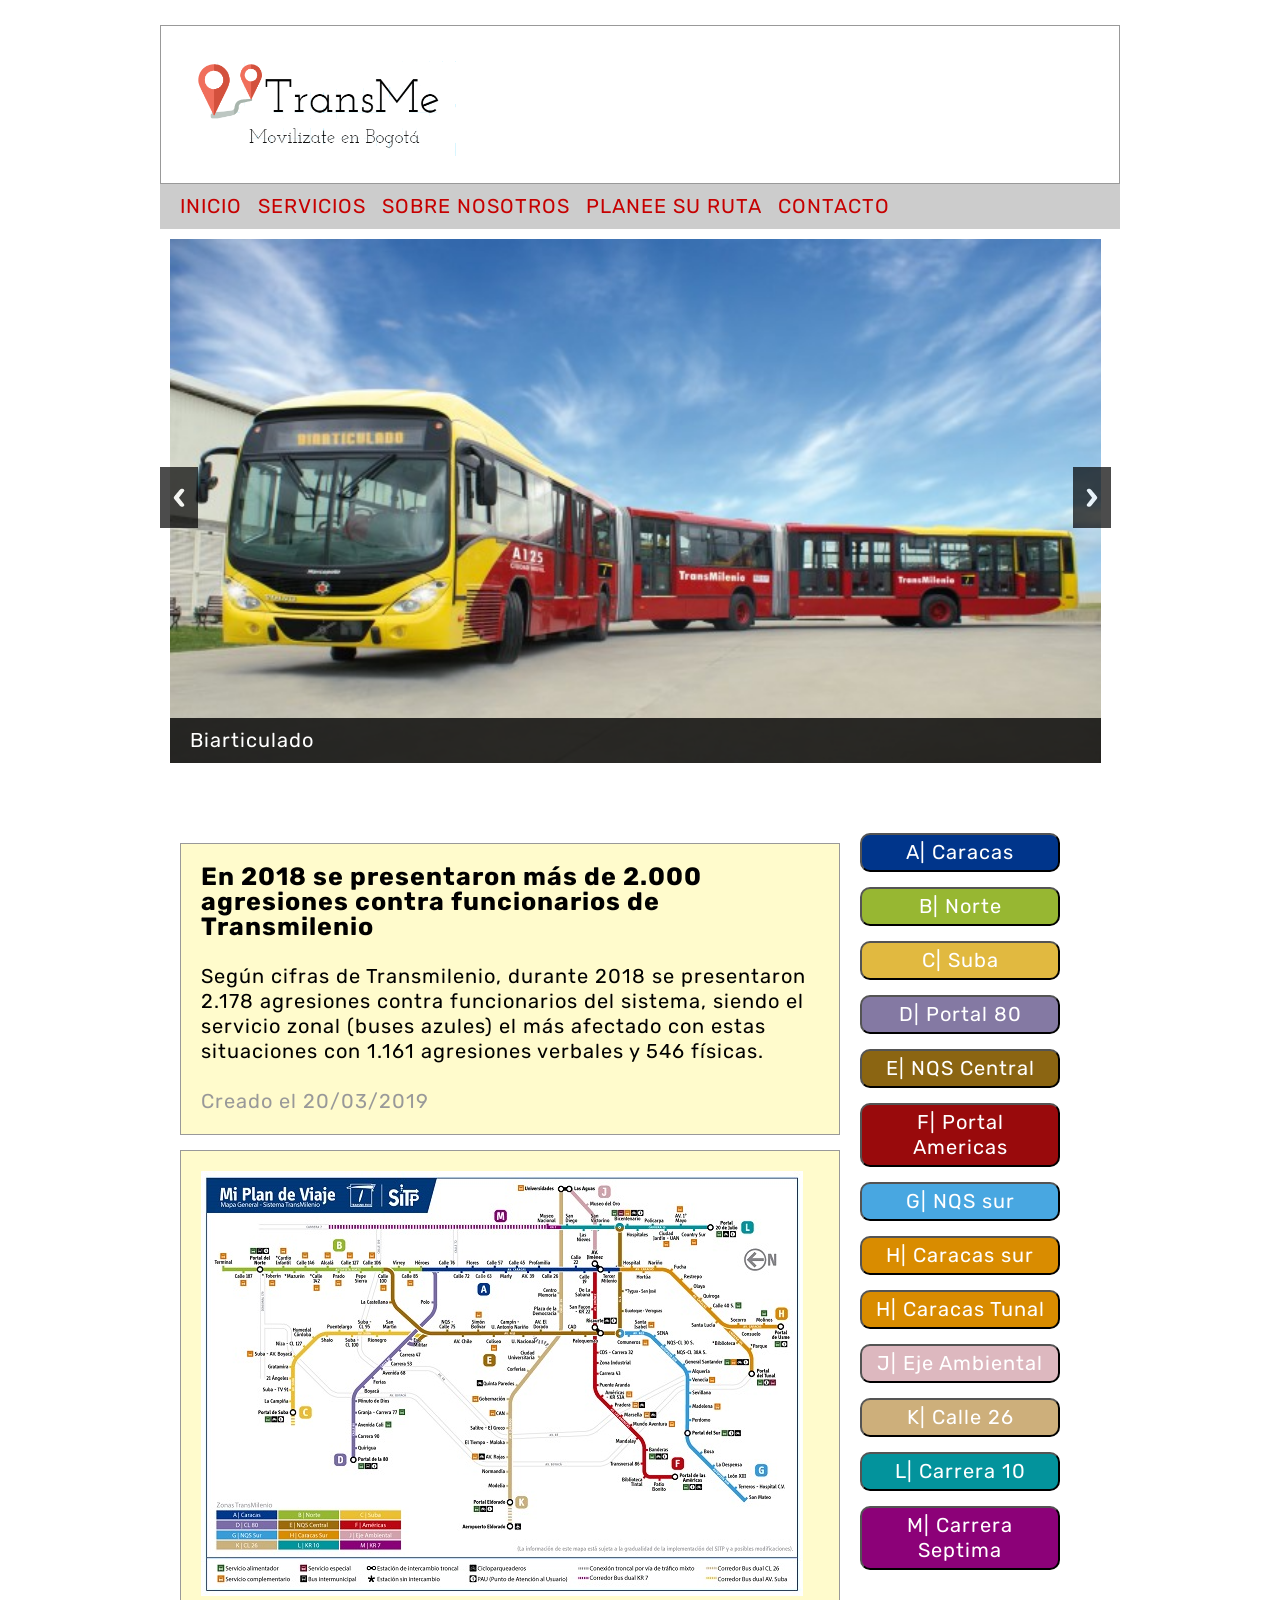
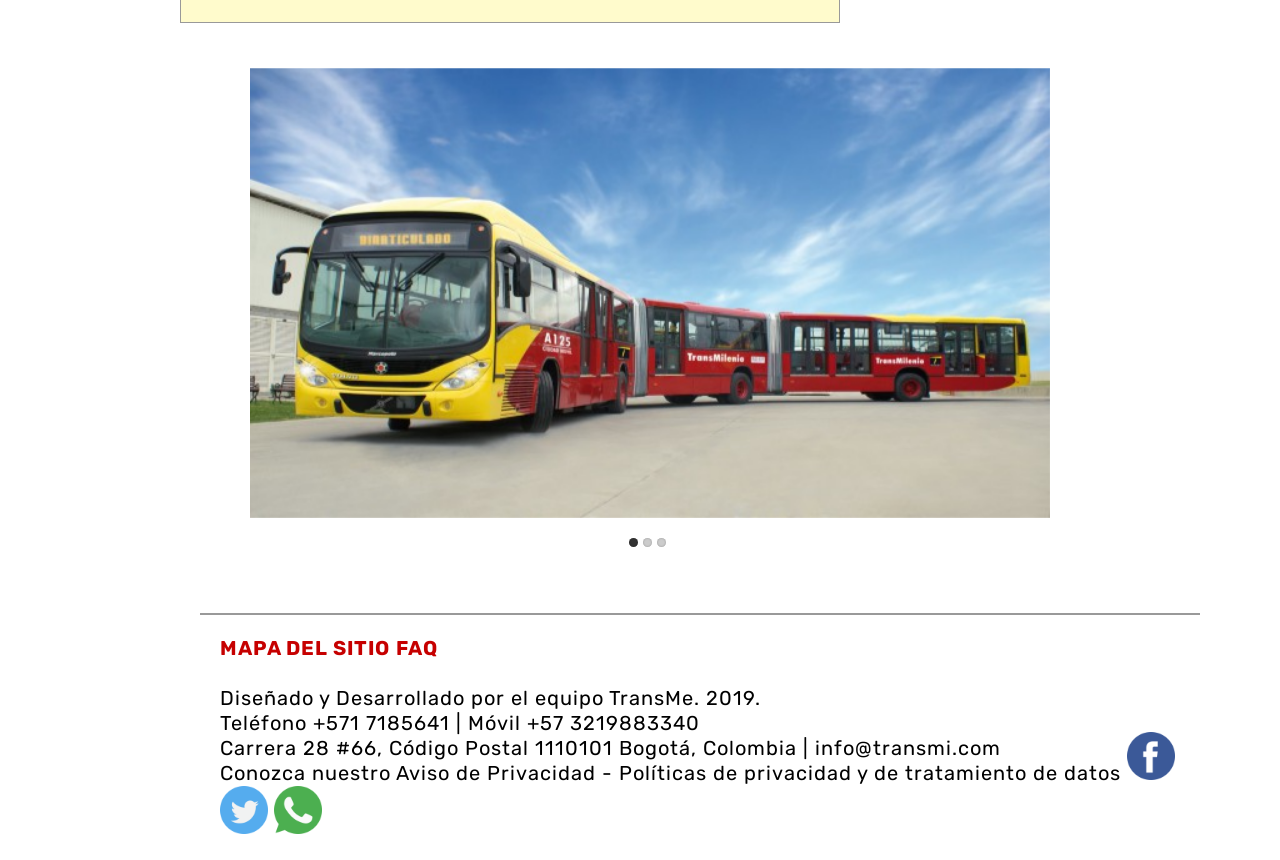
==== commit 54779ee4: "Correcion de la fuente" ====
--- a/index.html
+++ b/index.html
@@ -21,7 +21,7 @@
   </script>
   <script type="text/javascript" src="mapa/highslide-full.js"></script>
   <link rel="stylesheet" type="text/css" href="mapa/highslide.css" />
-  <link href="https://fonts.googleapis.com/css?family=Josefin+Slab" rel="stylesheet">
+  <link href="https://fonts.googleapis.com/css?family=Rubik" rel="stylesheet">
   <script>
     $(function () {
 
@@ -63,7 +63,7 @@
         <li><a class="link" href="html/contacto.html" title="contacto">CONTACTO</a></li>
       </ul>
     </nav>
-    <section id="seccion">
+    
     <!--Banner dinamico para mostrar las Noticias-->
     <div class="callbacks_container">
       <ul class="rslides" id="slider4">
@@ -82,7 +82,7 @@
       </ul>
     </div>
 
-    
+    <section id="seccion">
       <article>
         <header>
           <h1>En 2018 se presentaron más de 2.000 agresiones contra funcionarios de Transmilenio</h1><br>
@@ -132,7 +132,7 @@
     </section>
     <aside>
       <br>
-      <button onclick="return hs.htmlExpand(this, { contentId: 'troncalCaracas' } )"> A| Caracas </button>
+      <button onclick="return hs.htmlExpand(this, { contentId: 'troncalCaracas' } )" id="caracas" class="btontrooncales"> A| Caracas </button>
 
       <div class="highslide-html-content" id="troncalCaracas">
 
@@ -171,7 +171,7 @@
       </div>
 
       <br>
-      <button onclick="return hs.htmlExpand(this, { contentId: 'troncalnorte' } )"> B| Norte </button>
+      <button onclick="return hs.htmlExpand(this, { contentId: 'troncalnorte' } )" class="btontrooncales" id="norte"> B| Norte </button>
 
       <div class="highslide-html-content" id="troncalnorte">
 
@@ -213,7 +213,7 @@
       </div>
 
       <br>
-      <button onclick="return hs.htmlExpand(this, { contentId: 'troncalSuba' } )"> C| Suba </button>
+      <button onclick="return hs.htmlExpand(this, { contentId: 'troncalSuba' } )" class="btontrooncales" id="suba"> C| Suba </button>
 
       <div class="highslide-html-content" id="troncalSuba">
 
@@ -252,7 +252,7 @@
       </div>
 
       <br>
-      <button onclick="return hs.htmlExpand(this, { contentId: 'troncal80' } )"> D| Portal 80 </button>
+      <button onclick="return hs.htmlExpand(this, { contentId: 'troncal80' } )" class="btontrooncales" id="ochet"> D| Portal 80 </button>
 
       <div class="highslide-html-content" id="troncal80">
 
@@ -290,7 +290,7 @@
       </div>
 
       <br>
-      <button onclick="return hs.htmlExpand(this, { contentId: 'troncalNQS' } )"> E| NQS Central </button>
+      <button onclick="return hs.htmlExpand(this, { contentId: 'troncalNQS' } )" class="btontrooncales" id="nqsc"> E| NQS Central </button>
 
       <div class="highslide-html-content" id="troncalNQS">
 
@@ -328,7 +328,7 @@
       </div>
 
       <br>
-      <button onclick="return hs.htmlExpand(this, { contentId: 'troncalAmericas' } )"> F| Portal Americas </button>
+      <button onclick="return hs.htmlExpand(this, { contentId: 'troncalAmericas' } )" class="btontrooncales" id="america"> F| Portal Americas </button>
 
       <div class="highslide-html-content" id="troncalAmericas">
 
@@ -366,7 +366,7 @@
       </div>
 
       <br>
-      <button onclick="return hs.htmlExpand(this, { contentId: 'troncalNQSsur' } )"> G| NQS sur </button>
+      <button onclick="return hs.htmlExpand(this, { contentId: 'troncalNQSsur' } )" class="btontrooncales" id="nqssu"> G| NQS sur </button>
 
       <div class="highslide-html-content" id="troncalNQSsur">
 
@@ -407,7 +407,7 @@
 
       </div>
       <br>
-      <button onclick="return hs.htmlExpand(this, { contentId: 'troncalCaracasSur' } )"> H| Caracas sur </button>
+      <button onclick="return hs.htmlExpand(this, { contentId: 'troncalCaracasSur' } )" class="btontrooncales" id="caracassu"> H| Caracas sur </button>
 
       <div class="highslide-html-content" id="troncalCaracasSur">
 
@@ -445,7 +445,7 @@
       </div>
 
       <br>
-      <button onclick="return hs.htmlExpand(this, { contentId: 'troncalTunal' } )"> H| Caracas Tunal </button>
+      <button onclick="return hs.htmlExpand(this, { contentId: 'troncalTunal' } )" class="btontrooncales" id="tunal"> H| Caracas Tunal </button>
 
       <div class="highslide-html-content" id="troncalTunal">
 
@@ -473,7 +473,7 @@
       </div>
 
       <br>
-      <button onclick="return hs.htmlExpand(this, { contentId: 'troncalEje' } )"> J| Eje Ambiental </button>
+      <button onclick="return hs.htmlExpand(this, { contentId: 'troncalEje' } )" class="btontrooncales" id="eje"> J| Eje Ambiental </button>
 
       <div class="highslide-html-content" id="troncalEje">
 
@@ -501,7 +501,7 @@
       </div>
 
       <br>
-      <button onclick="return hs.htmlExpand(this, { contentId: 'troncal26' } )"> K| Calle 26 </button>
+      <button onclick="return hs.htmlExpand(this, { contentId: 'troncal26' } )" class="btontrooncales" id="veits"> K| Calle 26 </button>
 
       <div class="highslide-html-content" id="troncal26">
 
@@ -539,7 +539,7 @@
       </div>
 
       <br>
-      <button onclick="return hs.htmlExpand(this, { contentId: 'troncal10' } )"> L| Carrera 10 </button>
+      <button onclick="return hs.htmlExpand(this, { contentId: 'troncal10' } )" class="btontrooncales" id="diez"> L| Carrera 10 </button>
 
       <div class="highslide-html-content" id="troncal10">
 
@@ -574,7 +574,7 @@
       </div>
 
       <br>
-      <button onclick="return hs.htmlExpand(this, { contentId: 'troncalMuseo' } )"> M| Carrera Septima </button>
+      <button onclick="return hs.htmlExpand(this, { contentId: 'troncalMuseo' } )" class="btontrooncales" id="museo"> M| Carrera Septima </button>
 
       <div class="highslide-html-content" id="troncalMuseo">
 
--- a/css/estilo.css
+++ b/css/estilo.css
@@ -1,178 +1,178 @@
-* {
-    margin: 0px;
-    padding: 0px;
-    line-height: 25px;
-    letter-spacing: 1px;
-    font-family: Arial, Helvetica, sans-serif;
-}
-
-h1 {
-    font: bold 20px Arial, sans-serif;
-}
-
-h2 {
-    font: bold 14px Arial, sans-serif;
-}
-
-header, section, footer, aside, nav, article, figure, figcaption, hgroup {
-    display: block;
-}
-
-#agruparTabla{
-    display: block;
-}
-
-#agrupar {
-    width: 960px;
-    margin: 15px auto;
-    text-align: left;
-}
-
-#cabecera {
-    background: #FFF;
-    border: 1px solid #999999;
-    padding: 20px;
-}
-
-.logo {
-    width: 30%;
-    height: 30%;
-}
-
-#menu {
-    background: #CCCCCC;
-    padding: 5px 15px;
-}
-
-#menu li {
-    display: inline-block;
-    list-style: none;
-    padding: 5px;
-    font: bold 14px verdana, sans-serif;
-}
-
-#seccion {
-    float: left;
-    width: 660px;
-    margin: 20px;
-}
-
-#columna {
-    float: left;
-    width: 220px;
-    margin: 20px 0px;
-    padding: 20px;
-    background: #CCCCCC;
-}
-
-.map{
-	list-style-type: none;
-  	text-align: left;
-  	margin: 0;
-  	padding: 0;	
-	}
-	.map li{
-	display: inline-block;
-  	font-size: 20px;
-  	padding: 0px;
-	vertical-align: top;
-     
-	}
-
-
-#pie {
-    clear: both;
-    padding: 20px;
-    border-top: 2px solid #999999;
-    width: 75%;
-    margin: 200px;
-}
-
-.redes {
-    width: 5%;
-    height: 5%;
-    display: inline-block;
-}
-
-h3 {
-    color: #C60000;
-}
-
-p{
-    display: inline-block;
-}
-a.link {
-    text-decoration: none;
-    color: #C60000;
-    
-}
-a.map{
-    color: #C60000;
-}
-
-article {
-    background: #FFFBCC;
-    border: 1px solid #999999;
-    padding: 20px;
-    margin-bottom: 15px;
-}
-
-time {
-    color: #999999;
-}
-
-figcaption {
-    font: italic 14px verdana, sans-serif;
-}
-
-div { 
-    padding: 10px;
-}
-.btontrooncales{
-    width: 200px;
-    margin-bottom: 5px;
-    border-radius: 10px;
-    color: white;
-}
-#caracas{
-    background-color: #00358b;
-}
-#norte{
-    background-color:#97b732;
-}
-#suba{
-    background-color: #e1b940;
-}
-
-#ochet{
-    background-color:#8479a3;
-}
-#nqsc{
-    background-color:#8b6512;
-}
-#america{
-    background-color: #990a0c;
-}
-#nqssu{
-    background-color: #48a7e1;
-}
-#caracassu{
-    background-color: #d98c00;
-}
-#tunal{
-    background-color: #d98c00;
-}
-
-#eje{
-    background-color:#ddb8bf;
-}
-#veits{
-    background-color:#cdaf7b;
-}
-#diez{
-    background-color:#03939C;
-}
-#museo{
-     background-color:#8c0178;
-}
-
+* {
+    margin: 0px;
+    padding: 0px;
+    line-height: 25px;
+    letter-spacing: 1px;
+    font-family: 'Rubik', sans-serif;
+    font-size: 20px;
+}
+
+h1 {
+    font-size: 25px;
+}
+
+h2 {
+    font-size: 22px;
+}
+
+header, section, footer, aside, nav, article, figure, figcaption, hgroup, #agruparTabla {
+    display: block;
+}
+
+#agrupar {
+    width: 960px;
+    margin: 15px auto;
+    text-align: left;
+}
+
+#cabecera {
+    background: #FFF;
+    border: 1px solid #999999;
+    padding: 20px;
+}
+
+.logo {
+    width: 30%;
+    height: 30%;
+}
+
+#menu {
+    background: #CCCCCC;
+    padding: 5px 15px;
+}
+
+#menu li {
+    display: inline-block;
+    list-style: none;
+    padding: 5px;
+}
+
+#seccion {
+    float: left;
+    width: 660px;
+    margin: 20px;
+}
+
+#columna {
+    float: left;
+    width: 220px;
+    margin: 20px 0px;
+    padding: 20px;
+    background: #CCCCCC;
+}
+
+.map {
+    list-style-type: none;
+    text-align: left;
+    margin: 0;
+    padding: 0;
+}
+
+.map li {
+    display: inline-block;
+    font-size: 20px;
+    padding: 0px;
+    vertical-align: top;
+}
+
+#pie {
+    clear: both;
+    padding: 20px;
+    border-top: 2px solid #999999;
+    width: 75%;
+    margin-left: 200px;
+}
+
+.redes {
+    width: 5%;
+    height: 5%;
+    display: inline-block;
+}
+
+h3 {
+    color: #C60000;
+}
+
+p {
+    display: inline-block;
+}
+
+a.link {
+    text-decoration: none;
+    color: #C60000;
+}
+
+a.map {
+    color: #C60000;
+}
+
+article {
+    background: #FFFBCC;
+    border: 1px solid #999999;
+    padding: 20px;
+    margin-bottom: 15px;
+}
+
+time {
+    color: #999999;
+}
+
+figcaption {
+    font: italic 14px verdana, sans-serif;
+}
+
+div {
+    padding: 10px;
+}
+
+button {
+    margin-top: 10px;
+    padding: 5px;
+}
+.btontrooncales{
+    width: 200px;
+    margin-bottom: 5px;
+    border-radius: 10px;
+    color: white;
+}
+#caracas{
+    background-color: #00358b;
+}
+#norte{
+    background-color:#97b732;
+}
+#suba{
+    background-color: #e1b940;
+}
+
+#ochet{
+    background-color:#8479a3;
+}
+#nqsc{
+    background-color:#8b6512;
+}
+#america{
+    background-color: #990a0c;
+}
+#nqssu{
+    background-color: #48a7e1;
+}
+#caracassu{
+    background-color: #d98c00;
+}
+#tunal{
+    background-color: #d98c00;
+}
+
+#eje{
+    background-color:#ddb8bf;
+}
+#veits{
+    background-color:#cdaf7b;
+}
+#diez{
+    background-color:#03939C;
+}
+#museo{
+     background-color:#8c0178;
+}
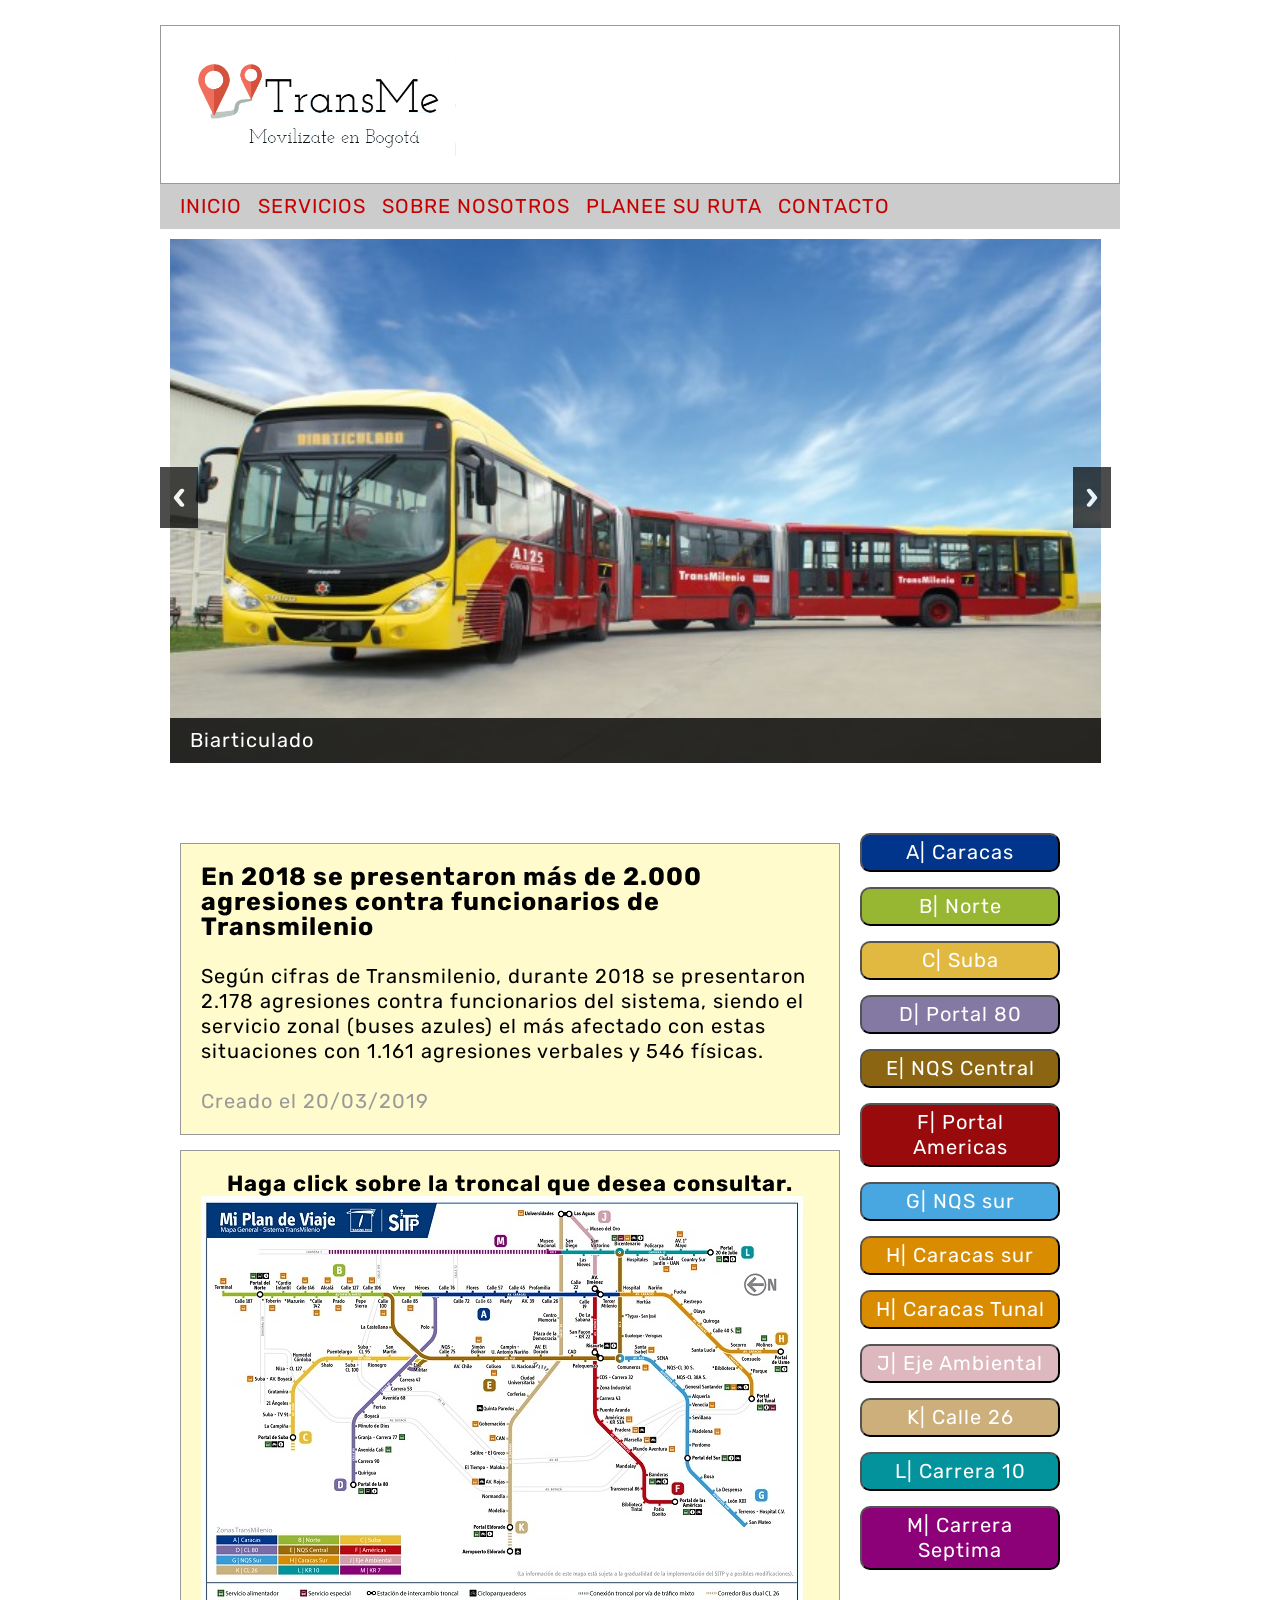
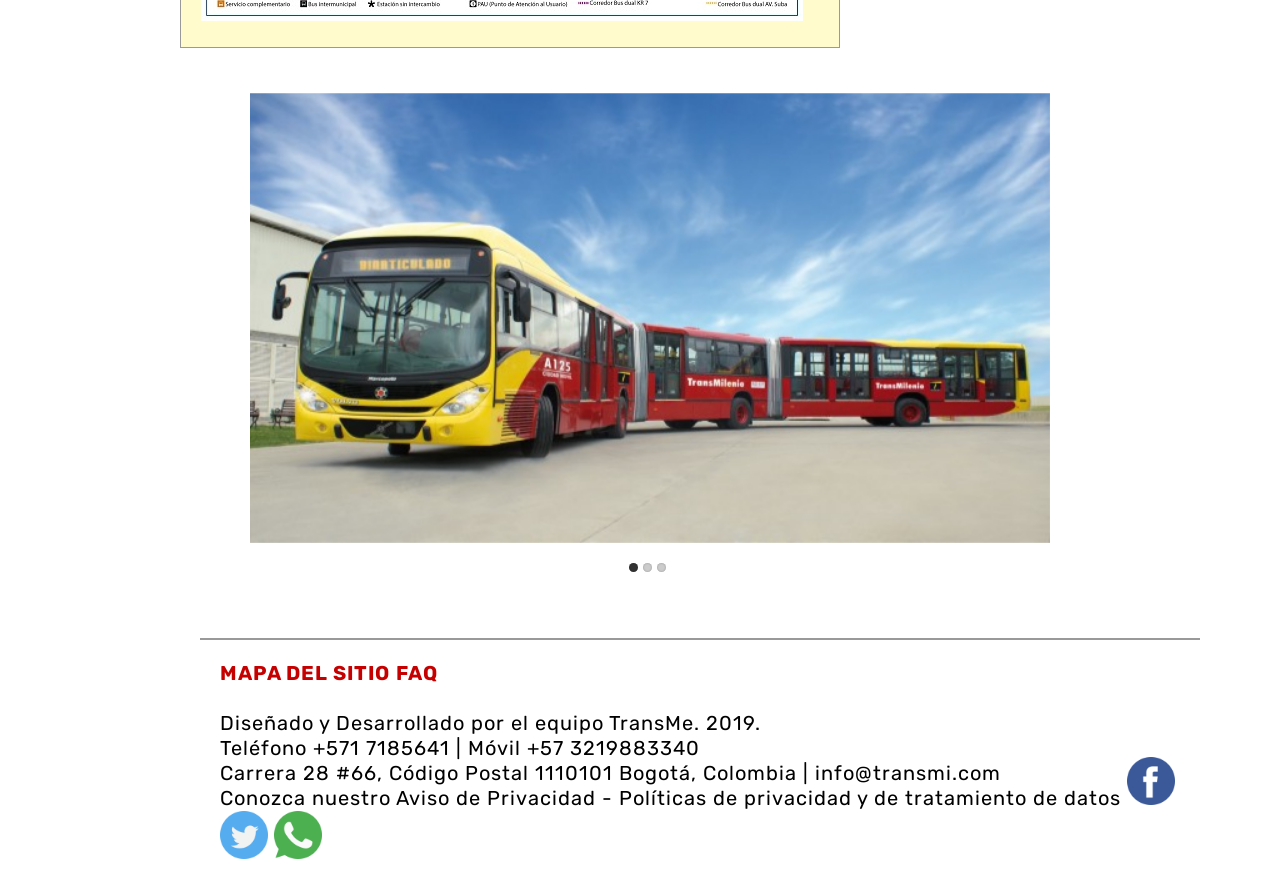
==== commit b5887aeb: "adicion de titulo mapa" ====
--- a/index.html
+++ b/index.html
@@ -96,7 +96,7 @@
         </footer>
       </article>
       <article>
-
+        <center><h2>Haga click sobre la troncal que desea consultar.</h2></center>
         <img src="images/MapaCompleto.jpg" alt="" usemap="#imgmap1" style="border: none ; " />
         <map id="imgmap1" name="imgmap1">
           <area shape="rect" coords="17,68,221,114" onclick="return hs.htmlExpand(this,{contentId:'troncalnorte'})" />
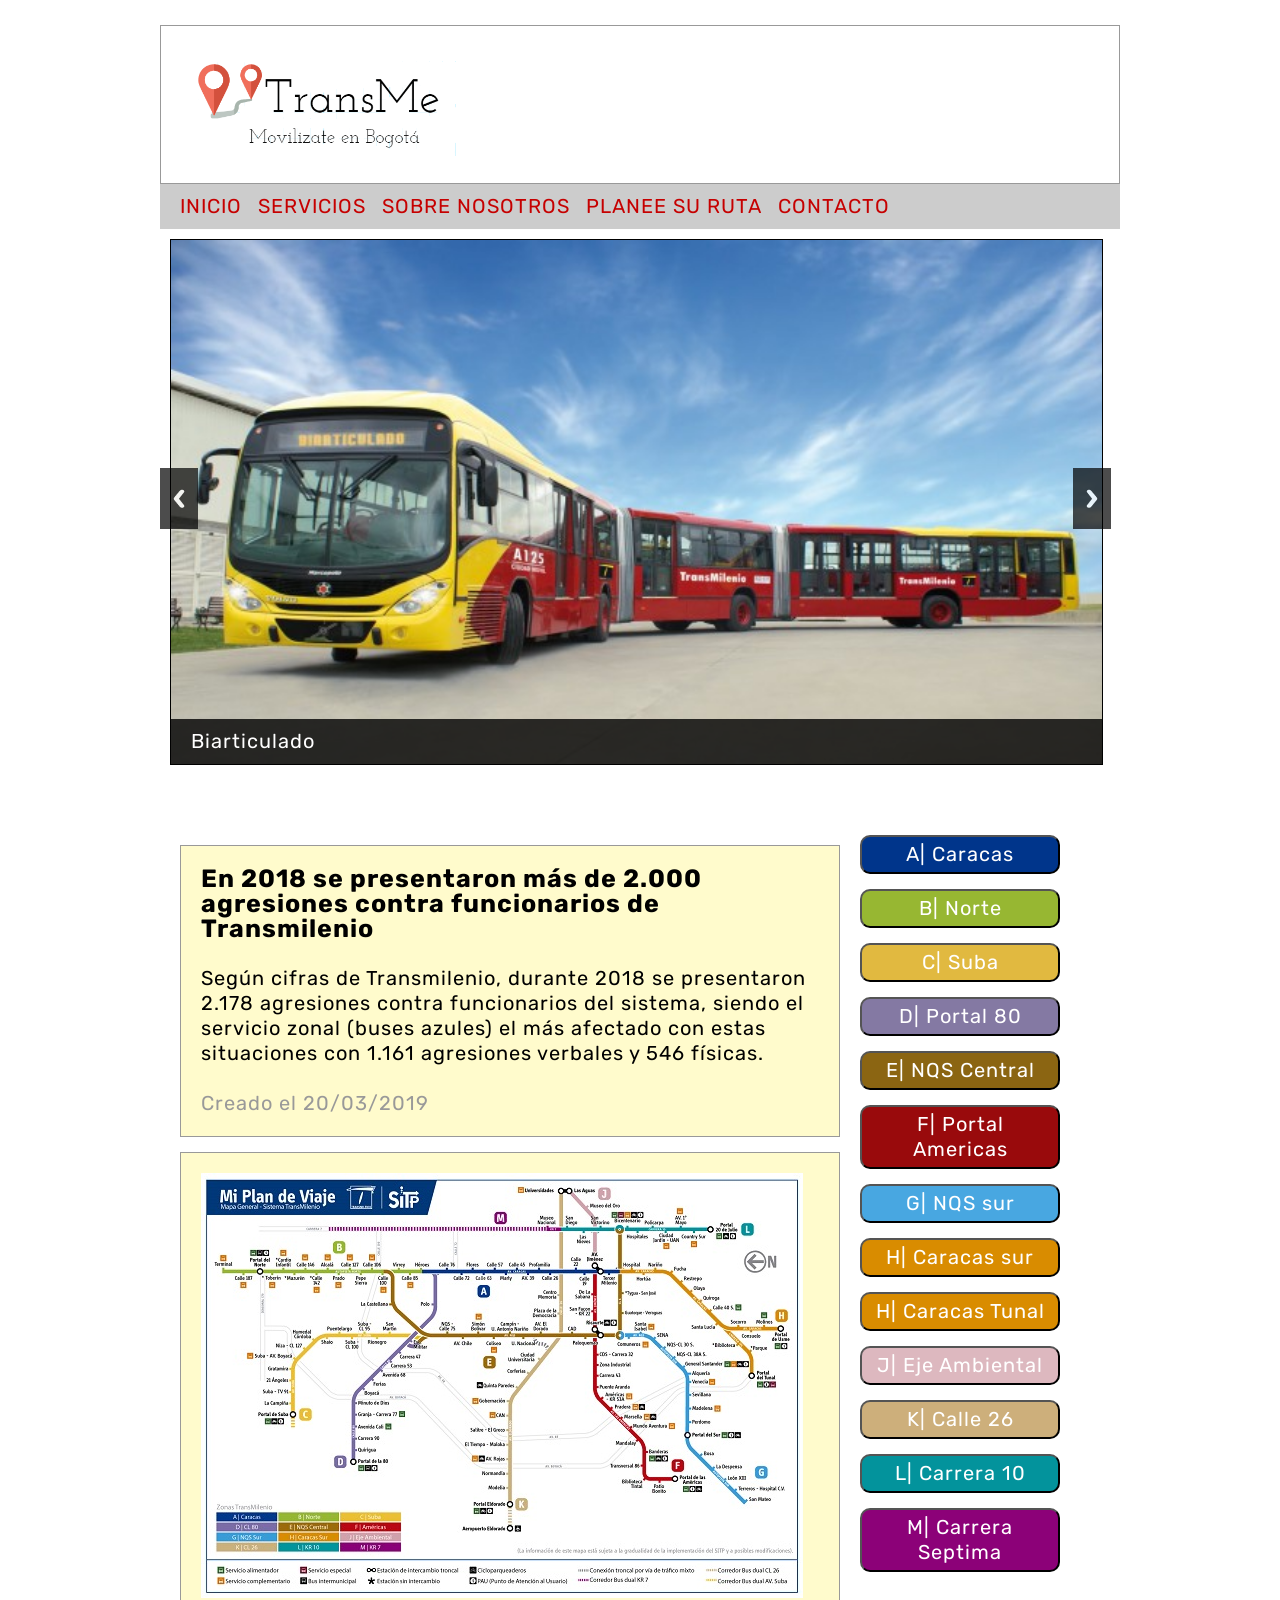
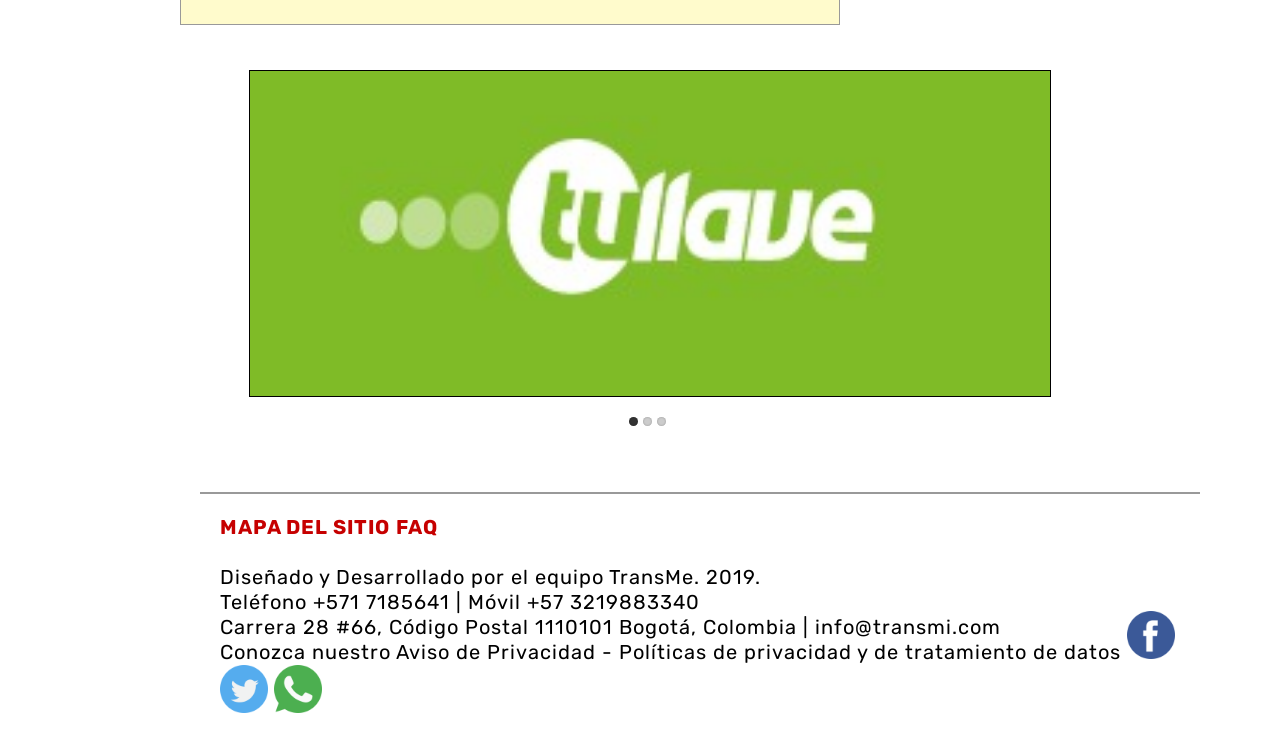
==== commit 47568398: "mapa del sitio y faq agregado" ====
--- a/index.html
+++ b/index.html
@@ -96,7 +96,7 @@
         </footer>
       </article>
       <article>
-        <center><h2>Haga click sobre la troncal que desea consultar.</h2></center>
+
         <img src="images/MapaCompleto.jpg" alt="" usemap="#imgmap1" style="border: none ; " />
         <map id="imgmap1" name="imgmap1">
           <area shape="rect" coords="17,68,221,114" onclick="return hs.htmlExpand(this,{contentId:'troncalnorte'})" />
@@ -607,8 +607,8 @@
   <!-- banner de interes-->
   <div class="rslides_container">
     <ul class="rslides" id="slider2">
-      <li><img src="images/bannerInteres/1.jpg" alt=""></li>
-      <li><img src="images/bannerInteres/2.jpg" alt=""></li>
+      <li><img src="images/bannerInteres/interes1.jpg" alt=""></li>
+      <li><img src="images/bannerInteres/interes2.jpg" alt=""></li>
       <li><img src="images/bannerInteres/3.jpg" alt=""></li>
     </ul>
   </div>
@@ -616,10 +616,10 @@
   <footer id="pie">
     <ul class="map">
       <li>
-        <h2><a href="#" class="map">MAPA DEL SITIO</a> <br> <br></h2>
+        <h2><a href="html/mapa_sitio.html" class="map">MAPA DEL SITIO</a> <br> <br></h2>
       </li>
       <li>
-        <h2><a href="#" class="map"> FAQ</a></h2>
+        <h2><a href="html/faq.html" class="map"> FAQ</a></h2>
       </li>
     </ul>
     <p>
--- a/css/estilo.css
+++ b/css/estilo.css
@@ -175,4 +175,87 @@
 }
 #museo{
      background-color:#8c0178;
-}+}
+.bloque1{
+    display: inline-block;
+    padding: 40px;
+
+}
+.bloque2{
+    display: inline-block;
+     padding: 40px;
+     vertical-align: top;
+}
+.bloque3{
+     display: inline-block;
+     padding: 40px;
+     vertical-align: top;
+}
+.bloque4{
+     display: inline-block;
+     padding: 40px;
+     vertical-align: top;
+}
+.bloque1 ul.u{
+    border-left: 2px solid #CCCCCC;
+    list-style: none;
+    padding: 2px;
+    
+}
+.bloque2 ul.u{
+    border-left: 2px solid #CCCCCC;
+    list-style: none;
+    
+}
+.bloque3 ul.u {
+    border-left: 2px solid #CCCCCC;
+    list-style: none;
+    
+}
+
+.bloque4 ul.u {
+    border-left: 2px solid #CCCCCC;
+    list-style: none;
+    
+}
+
+input[id^="spoiler"]{
+ display: inline-block;
+ 
+}
+input[id^="spoiler"] + label {
+  display: block;
+  width: 200px;
+  margin: 0 auto;
+  padding: 30px 20px;
+  background:#C60000;
+  color: #fff;
+  text-align: center;
+  font-size: 24px;
+  border-radius: 8px;
+  cursor: pointer;
+  transition: all .6s;
+}
+input[id^="spoiler"]:checked + label {
+  color: #333;
+  background: #ccc;
+}
+input[id^="spoiler"] ~ .spoiler {
+  width: 60%;
+  height: 0;
+  overflow: hidden;
+  opacity: 0;
+  margin: 10px auto 0; 
+  padding: 10px; 
+  background: #eee;
+  border: 1px solid #ccc;
+  border-radius: 8px;
+  transition: all .6s;
+}
+input[id^="spoiler"]:checked + label + .spoiler{
+  height: auto;
+  opacity: 1;
+  padding: 10px;
+}
+
+
--- a/css/responsiveslides.css
+++ b/css/responsiveslides.css
@@ -4,10 +4,24 @@
   position: relative;
   list-style: none;
   overflow: hidden;
-  width: 100%;
+  width: 1000px;
   padding: 0;
   margin: 0;
-}
+  border: 1px solid black;
+  background-image: cover;
+}
+
+/* .rslides2 {
+  position: relative;
+  list-style: none;
+  overflow: hidden;
+  width: 1000px;
+  padding: 20px;
+  margin: 0;
+  border: 1px solid black;
+  height: 200px;
+  
+} */
 
 .rslides li {
   -webkit-backface-visibility: hidden;
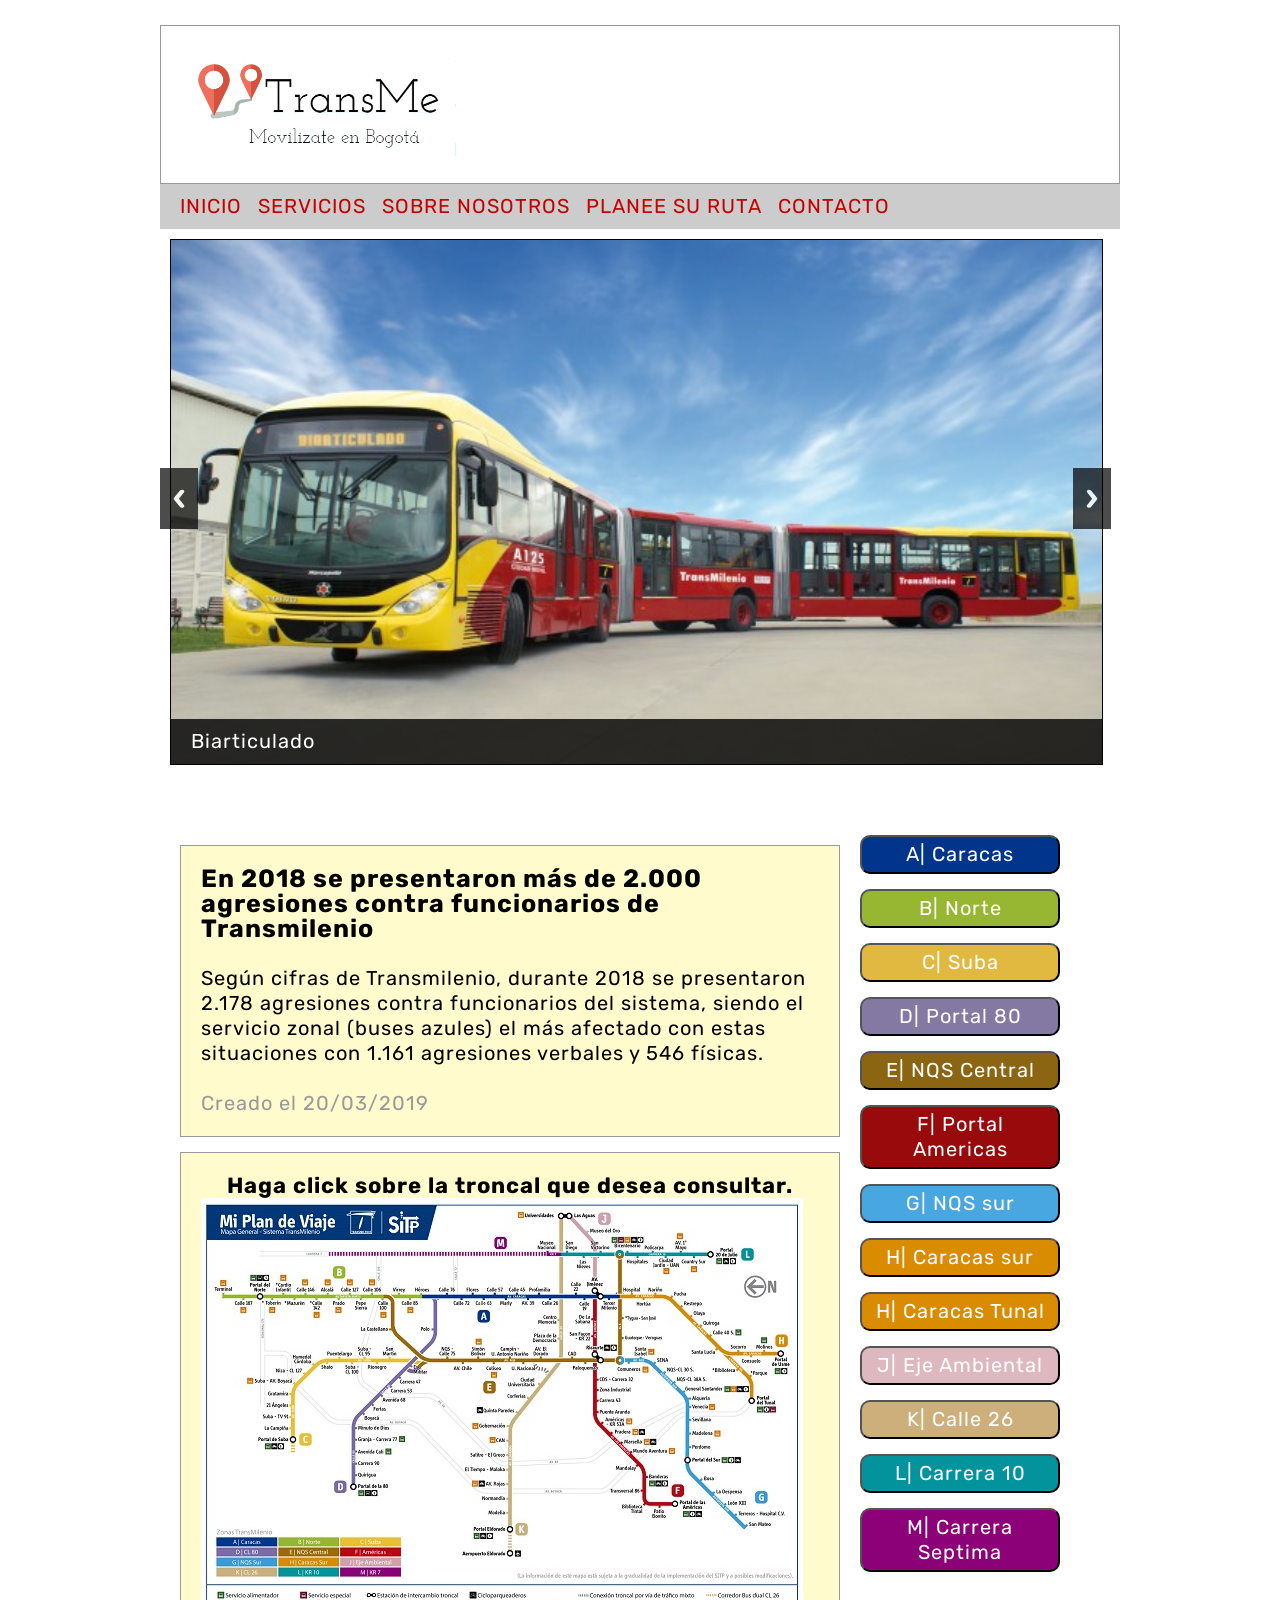
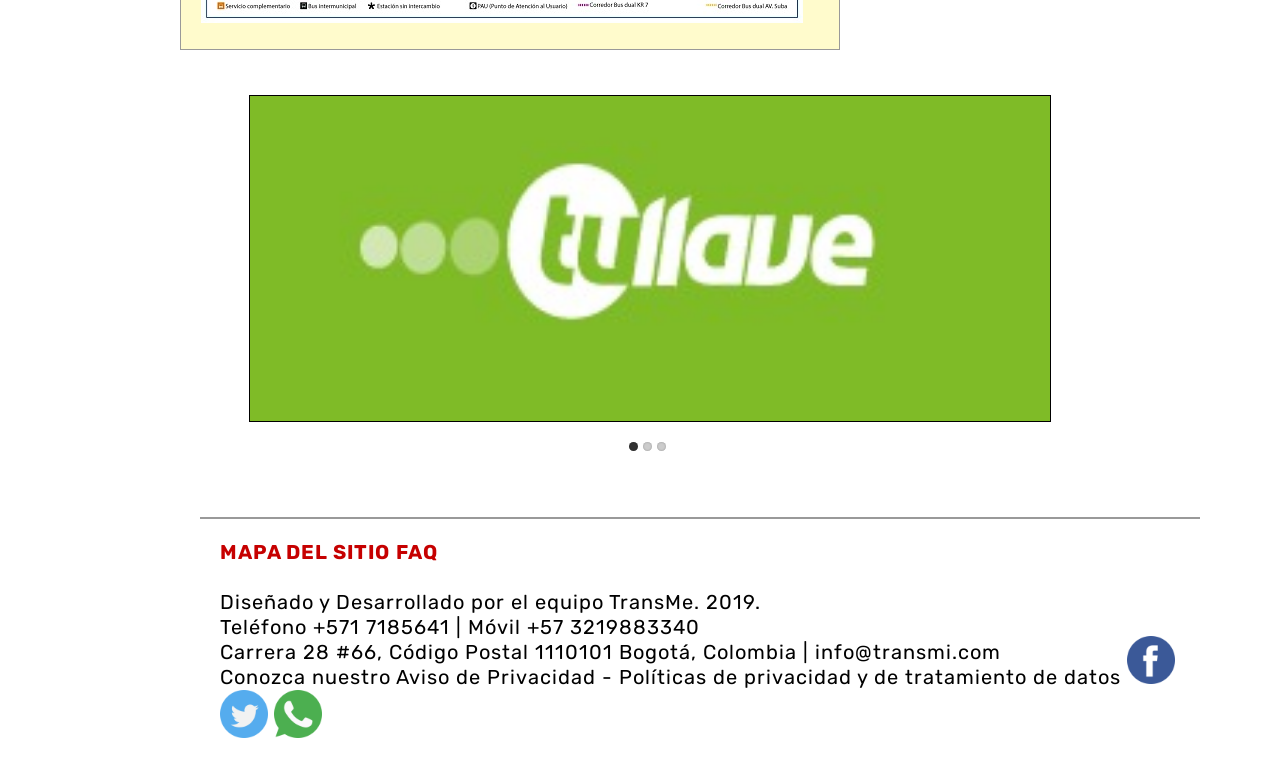
==== commit 8f091fbb: "Merge remote-tracking branch 'origin/develops' into develops" ====
--- a/index.html
+++ b/index.html
@@ -96,7 +96,7 @@
         </footer>
       </article>
       <article>
-
+        <center><h2>Haga click sobre la troncal que desea consultar.</h2></center>
         <img src="images/MapaCompleto.jpg" alt="" usemap="#imgmap1" style="border: none ; " />
         <map id="imgmap1" name="imgmap1">
           <area shape="rect" coords="17,68,221,114" onclick="return hs.htmlExpand(this,{contentId:'troncalnorte'})" />
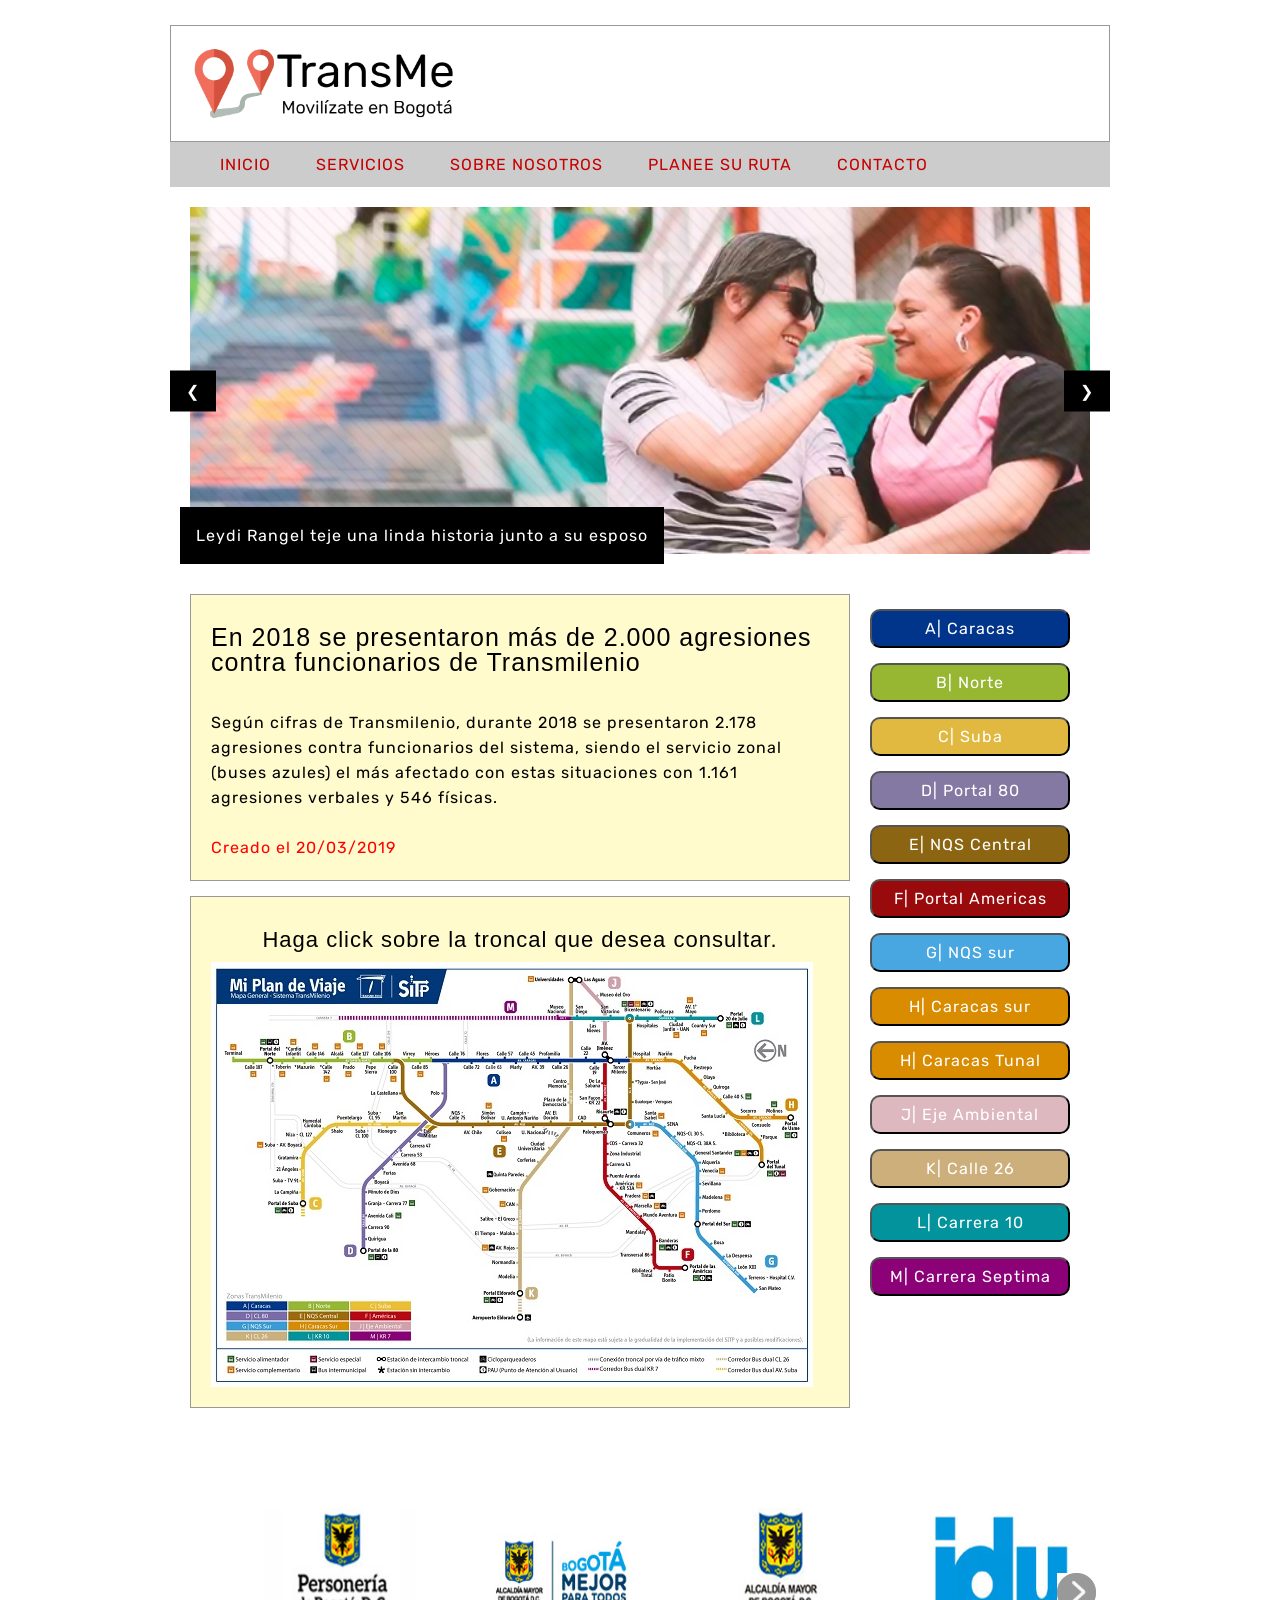
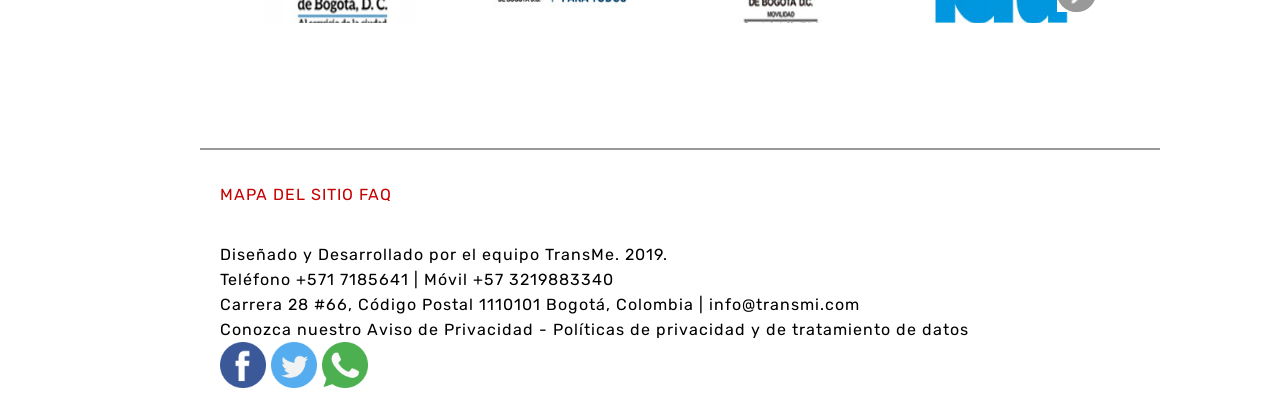
==== commit 597a2661: "Final" ====
--- a/index.html
+++ b/index.html
@@ -7,33 +7,86 @@
   <meta name="keywords" content="Transmilenio, Web, Troncal, Campamento">
   <meta name="viewport" content="width=device-width,initial-scale=1">
   <title>TransMe | Home</title>
-  <link rel="stylesheet" href="css/estilo.css">
-  <script type="text/javascript" src="js/highslide-with-html.js"></script>
   <link rel="stylesheet" type="text/css" href="css/highslide.css" />
   <link rel="stylesheet" href="css/responsiveslides.css">
+  <link rel="stylesheet" type="text/css" href="mapa/highslide.css" />
+  <link href="https://fonts.googleapis.com/css?family=Rubik" rel="stylesheet">
+  <link rel="stylesheet" href="https://www.w3schools.com/w3css/4/w3.css">
+  <style>
+  .mySlides {display:none;}
+  </style>
+  <link href="css/estiloslideinteres.css" rel="stylesheet" type="text/css" media="screen" />
+  
+  <link rel="stylesheet" href="css/estilo.css">
   <script src="http://ajax.googleapis.com/ajax/libs/jquery/3.0.0/jquery.min.js"></script>
+  <script type="text/javascript" src="js/jquery.min.js"></script>
+  <script type="text/javascript" src="js/highslide-with-html.js"></script>
   <script src="js/responsiveslides.min.js"></script>
+  <script type="text/javascript" src="mapa/highslide-full.js"></script>
+  <script src="https://www.w3schools.com/lib/w3.js"></script>
   <script type="text/javascript">
     hs.graphicsDir = 'graphics/';
     hs.outlineType = 'rounded-white';
     hs.fadeInOut = true;
     hs.headingEval = 'this.a.title';
   </script>
-  <script type="text/javascript" src="mapa/highslide-full.js"></script>
-  <link rel="stylesheet" type="text/css" href="mapa/highslide.css" />
-  <link href="https://fonts.googleapis.com/css?family=Rubik" rel="stylesheet">
+  <script type="text/javascript">
+    $(document).ready(function(){
+      var currentPosition = 0;
+      var slideWidth = 900; 
+      var slides = $('.slide');
+      var numberOfSlides = slides.length;
+    
+      // Remove scrollbar in JS
+      $('#slidesContainer').css('overflow', 'hidden');
+    
+      // Wrap all .slides with #slideInner div
+      slides
+        .wrapAll('<div id="slideInner"></div>')
+        // Float left to display horizontally, readjust .slides width
+      .css({
+          'float' : 'left',
+          'width' : slideWidth
+        });
+    
+      // Set #slideInner width equal to total width of all slides
+      $('#slideInner').css('width', slideWidth * numberOfSlides);
+    
+      // Insert controls in the DOM
+      $('#slideshow')
+        .prepend('<span class="control" id="leftControl"> Clicking moves left</span>')
+        .append('<span class="control" id="rightControl"> Clicking moves right</span>');
+    
+      // Hide left arrow control on first load
+      manageControls(currentPosition);
+    
+      // Create event listeners for .controls clicks
+      $('.control')
+        .bind('click', function(){
+        // Determine new position
+      currentPosition = ($(this).attr('id')=='rightControl') ? currentPosition+1 : currentPosition-1;
+        
+      // Hide / show controls
+        manageControls(currentPosition);
+        // Move slideInner using margin-left
+        $('#slideInner').animate({
+          'marginLeft' : slideWidth*(-currentPosition)
+        });
+      });
+    
+      // manageControls: Hides and Shows controls depending on currentPosition
+      function manageControls(position){
+        // Hide left arrow if position is first slide
+      if(position==0){ $('#leftControl').hide() } else{ $('#leftControl').show() }
+      // Hide right arrow if position is last slide
+        if(position==numberOfSlides-1){ $('#rightControl').hide() } else{ $('#rightControl').show() }
+      }	
+    });
+    </script>
+
+    <!-- termina script -->
   <script>
     $(function () {
-
-      // Banner sitios interes
-      $("#slider2").responsiveSlides({
-        auto: false,
-        pager: true,
-        nav: true,
-        speed: 500,
-        maxwidth: 800,
-        namespace: "transparent-btns"
-      });
 
       // Banner Noticias
       $("#slider4").responsiveSlides({
@@ -48,8 +101,7 @@
   </script>
 </head>
 
-<body>
-
+<body onclick="hs.close(all)">
   <div id="agrupar">
     <header id="cabecera">
       <a href="index.html"> <img class="logo" src="images/logo.png"></a>
@@ -63,24 +115,74 @@
         <li><a class="link" href="html/contacto.html" title="contacto">CONTACTO</a></li>
       </ul>
     </nav>
+
+    <!--Prueba de un segundo banner de interes-->
+    <div class="w3-content w3-display-container">
+
+        <div class="w3-display-container mySlides">
+          <img src="images/bannerNoticias/1.jpg" alt="Imagen alusiva a la noticia 1" style="width:100%">
+          <div class="w3-display-bottomleft w3-large w3-container w3-padding-16 w3-black">
+              <a href="https://www.transmilenio.gov.co/TransMiCable/publicaciones/151164/leydi-rangel-teje-una-linda-historia-junto-a-su-esposo/"> Leydi Rangel teje una linda historia junto a su esposo</a>          </div>
+        </div>
+        
+        <div class="w3-display-container mySlides">
+          <img src="images/bannerNoticias/2.jpg" alt="Imagen alusiva a la noticia 2" style="width:100%">
+          <div class="w3-display-bottomleft w3-large w3-container w3-padding-16 w3-black">
+              <a href="https://www.transmilenio.gov.co/publicaciones/151163/transmilenio-refuerza-su-equipo-para-atencion-de-conflictos-e-informacion-a-usuarios/"> TransMilenio refuerza su equipo para atención de conflictos e información a usuarios
+              </a>          </div>
+        </div>
+        
+        <div class="w3-display-container mySlides">
+          <img src="images/bannerNoticias/3.jpg" alt="Imagen alusiva a la noticia 3" style="width:100%">
+          <div class="w3-display-bottomleft w3-large w3-container w3-padding-16 w3-black">
+              <a href="https://www.transmilenio.gov.co/publicaciones/151160/hack36movil-iniciativa-para-jovenes-que-quieren-aportar-con-la-seguridad-y-cultura-en-transmilenio/"> Empieza Hack36Móvil, iniciativa para jóvenes que quieren aportar con la seguridad y convivencia en TransMilenio
+              </a>         </div>
+        </div>
+        
+        <button class="w3-button w3-display-left w3-black" onclick="plusDivs(-1)">&#10094;</button>
+        <button class="w3-button w3-display-right w3-black" onclick="plusDivs(1)">&#10095;</button>
+        
+        </div>
+        
+        <script>
+        var slideIndex = 1;
+        showDivs(slideIndex);
+        
+        function plusDivs(n) {
+          showDivs(slideIndex += n);
+        }
+        
+        function showDivs(n) {
+          var i;
+          var x = document.getElementsByClassName("mySlides");
+          if (n > x.length) {slideIndex = 1}
+          if (n < 1) {slideIndex = x.length}
+          for (i = 0; i < x.length; i++) {
+             x[i].style.display = "none";  
+          }
+          x[slideIndex-1].style.display = "block";  
+        }
+        </script>
     
     <!--Banner dinamico para mostrar las Noticias-->
-    <div class="callbacks_container">
+    <!-- <div class="callbacks_container">
       <ul class="rslides" id="slider4">
         <li>
           <img src="images/bannerNoticias/1.jpg" alt="Imagen alusiva a la noticia 1">
-          <p class="caption"><a href="html/novedades.html"> Biarticulado</a></p>
+          <p class="caption"><a href="https://www.transmilenio.gov.co/TransMiCable/publicaciones/151164/leydi-rangel-teje-una-linda-historia-junto-a-su-esposo/"> Leydi Rangel teje una linda historia junto a su esposo</a></p>
         </li>
         <li>
           <img src="images/bannerNoticias/2.jpg" alt="Imagen alusiva a la noticia 2">
-          <p class="caption"><a href="html/novedades.html"> Transmilenio</a></p>
+          <p class="caption"><a href="https://www.transmilenio.gov.co/publicaciones/151163/transmilenio-refuerza-su-equipo-para-atencion-de-conflictos-e-informacion-a-usuarios/"> TransMilenio refuerza su equipo para atención de conflictos e información a usuarios
+          </a></p>
         </li>
         <li>
           <img src="images/bannerNoticias/3.jpg" alt="Imagen alusiva a la noticia 3">
-          <p class="caption"><a href="html/novedades.html"> Nuevos modelos</a></p>
+          <p class="caption"><a href="https://www.transmilenio.gov.co/publicaciones/151160/hack36movil-iniciativa-para-jovenes-que-quieren-aportar-con-la-seguridad-y-cultura-en-transmilenio/"> Empieza Hack36Móvil, iniciativa para jóvenes que quieren aportar con la seguridad y convivencia en TransMilenio
+          </a></p>
         </li>
       </ul>
-    </div>
+    </div> -->
 
     <section id="seccion">
       <article>
@@ -136,12 +238,6 @@
 
       <div class="highslide-html-content" id="troncalCaracas">
 
-        <div class="highslide-header">
-          <ul>
-            <li class="highslide-move"><a href="#" onclick="return false">Mover</a></li>
-            <li class="highslide-close"><a href="#" onclick="return hs.close(this)">Cerrar</a></li>
-          </ul>
-        </div>
 
         <div class="highslide-body">
           <h2>A| Caracas</h2>
@@ -175,12 +271,6 @@
 
       <div class="highslide-html-content" id="troncalnorte">
 
-        <div class="highslide-header">
-          <ul>
-            <li class="highslide-move"><a href="#" onclick="return false">Mover</a></li>
-            <li class="highslide-close"><a href="#" onclick="return hs.close(this)">Cerrar</a></li>
-          </ul>
-        </div>
 
         <div class="highslide-body">
           <h2>B| Norte </h2>
@@ -217,12 +307,6 @@
 
       <div class="highslide-html-content" id="troncalSuba">
 
-        <div class="highslide-header">
-          <ul>
-            <li class="highslide-move"><a href="#" onclick="return false">Mover</a></li>
-            <li class="highslide-close"><a href="#" onclick="return hs.close(this)">Cerrar</a></li>
-          </ul>
-        </div>
 
         <div class="highslide-body">
           <h2>C| Suba</h2>
@@ -256,12 +340,7 @@
 
       <div class="highslide-html-content" id="troncal80">
 
-        <div class="highslide-header">
-          <ul>
-            <li class="highslide-move"><a href="#" onclick="return false">Mover</a></li>
-            <li class="highslide-close"><a href="#" onclick="return hs.close(this)">Cerrar</a></li>
-          </ul>
-        </div>
+        
 
         <div class="highslide-body">
           <h2>D| Portal 80</h2>
@@ -294,12 +373,7 @@
 
       <div class="highslide-html-content" id="troncalNQS">
 
-        <div class="highslide-header">
-          <ul>
-            <li class="highslide-move"><a href="#" onclick="return false">Mover</a></li>
-            <li class="highslide-close"><a href="#" onclick="return hs.close(this)">Cerrar</a></li>
-          </ul>
-        </div>
+        
 
         <div class="highslide-body">
           <h2>E| NQS Central</h2>
@@ -332,13 +406,7 @@
 
       <div class="highslide-html-content" id="troncalAmericas">
 
-        <div class="highslide-header">
-          <ul>
-            <li class="highslide-move"><a href="#" onclick="return false">Mover</a></li>
-            <li class="highslide-close"><a href="#" onclick="return hs.close(this)">Cerrar</a></li>
-          </ul>
-        </div>
-
+       
         <div class="highslide-body">
           <h2>F| Troncal Americas</h2>
           <img width="370" src="images/Americas.jpg" alt="gráfica alusiva portal Americas " />
@@ -370,13 +438,7 @@
 
       <div class="highslide-html-content" id="troncalNQSsur">
 
-        <div class="highslide-header">
-          <ul>
-            <li class="highslide-move"><a href="#" onclick="return false">Mover</a></li>
-            <li class="highslide-close"><a href="#" onclick="return hs.close(this)">Cerrar</a></li>
-          </ul>
-        </div>
-
+       
         <div class="highslide-body">
           <h2>G| NQS sur</h2>
           <img width="370" src="images/NQSSur.jpg" alt="gráfica alusiva troncal NQS sur " />
@@ -411,13 +473,7 @@
 
       <div class="highslide-html-content" id="troncalCaracasSur">
 
-        <div class="highslide-header">
-          <ul>
-            <li class="highslide-move"><a href="#" onclick="return false">Mover</a></li>
-            <li class="highslide-close"><a href="#" onclick="return hs.close(this)">Cerrar</a></li>
-          </ul>
-        </div>
-
+        
         <div class="highslide-body">
           <h2>H| Caracas Sur</h2>
           <img width="370" src="images/CaracasSur.jpg" alt="gráfica alusiva troncal caracas sur " />
@@ -449,12 +505,7 @@
 
       <div class="highslide-html-content" id="troncalTunal">
 
-        <div class="highslide-header">
-          <ul>
-            <li class="highslide-move"><a href="#" onclick="return false">Mover</a></li>
-            <li class="highslide-close"><a href="#" onclick="return hs.close(this)">Cerrar</a></li>
-          </ul>
-        </div>
+
 
         <div class="highslide-body">
           <h2>H| Caracas sur Tunal</h2>
@@ -477,13 +528,7 @@
 
       <div class="highslide-html-content" id="troncalEje">
 
-        <div class="highslide-header">
-          <ul>
-            <li class="highslide-move"><a href="#" onclick="return false">Mover</a></li>
-            <li class="highslide-close"><a href="#" onclick="return hs.close(this)">Cerrar</a></li>
-          </ul>
-        </div>
-
+        
         <div class="highslide-body">
           <h2>J| Eje Ambiental</h2>
           <img width="370" src="images/EjeAmbiental.jpg" alt="gráfica alusiva troncal eje Ambiental " />
@@ -505,12 +550,7 @@
 
       <div class="highslide-html-content" id="troncal26">
 
-        <div class="highslide-header">
-          <ul>
-            <li class="highslide-move"><a href="#" onclick="return false">Mover</a></li>
-            <li class="highslide-close"><a href="#" onclick="return hs.close(this)">Cerrar</a></li>
-          </ul>
-        </div>
+        
 
         <div class="highslide-body">
           <h2>K| Calle 26</h2>
@@ -543,13 +583,6 @@
 
       <div class="highslide-html-content" id="troncal10">
 
-        <div class="highslide-header">
-          <ul>
-            <li class="highslide-move"><a href="#" onclick="return false">Mover</a></li>
-            <li class="highslide-close"><a href="#" onclick="return hs.close(this)">Cerrar</a></li>
-          </ul>
-        </div>
-
         <div class="highslide-body">
           <h2>L| Carrera10</h2>
           <img width="370" src="images/CarreraDecima.jpg" alt="gráfica alusiva troncal Carrera 10 " />
@@ -578,12 +611,6 @@
 
       <div class="highslide-html-content" id="troncalMuseo">
 
-        <div class="highslide-header">
-          <ul>
-            <li class="highslide-move"><a href="#" onclick="return false">Mover</a></li>
-            <li class="highslide-close"><a href="#" onclick="return hs.close(this)">Cerrar</a></li>
-          </ul>
-        </div>
 
         <div class="highslide-body">
           <h2>M| Carrera Septima</h2>
@@ -598,21 +625,43 @@
         </div>
       </div>
 
-
-  </div>
-
+      <!-- banner de interes-->
+         		 <!-- Slideshow HTML -->
+              <div id="slideshow">
+                    
+                  <div id="slidesContainer">
+                  <div class="slide">
+                    <ul>
+                        <li><a href="#"><img src="images/logosSlider/logoejemplo1.jpg" width="161" height="126" /></a></li>
+                        <li><a href="#"><img src="images/logosSlider/logoejemplo2.jpg" width="161" height="126" /></a></a></li>
+                        <li><a href="#"><img src="images/logosSlider/logoejemplo3.jpg" width="161" height="126" /></a></a></li>
+                        <li><a href="#"><img src="images/logosSlider/logoejemplo4.jpg" width="161" height="126" /></a></a></li>
+                    </ul>
+                  </div>
+                  <div class="slide">
+                       <ul>
+                        <li><a href="#"><img src="images/logosSlider/logoejemplo5.jpg" width="161" height="126" /></a></li>
+                        <li><a href="#"><img src="images/logosSlider/logoejemplo6.jpg" width="161" height="126" /></a></a></li>
+                        <li><a href="#"><img src="images/logosSlider/logoejemplo7.jpg" width="161" height="126" /></a></a></li>
+                        <li><a href="#"><img src="images/logosSlider/logoejemplo8.jpg" width="161" height="126" /></a></a></li>
+                    </ul>
+                  </div>
+                  <div class="slide">
+                         <ul>
+                        <li><a href="#"><img src="images/logosSlider/logoejemplo1.jpg" width="161" height="126" /></a></li>
+                        <li><a href="#"><img src="images/logosSlider/logoejemplo2.jpg" width="161" height="126" /></a></a></li>
+                        <li><a href="#"><img src="images/logosSlider/logoejemplo3.jpg" width="161" height="126" /></a></a></li>
+                        <li><a href="#"><img src="images/logosSlider/logoejemplo4.jpg" width="161" height="126" /></a></a></li>
+                    </ul>
+                  </div>
+                </div><!--fin slidesContainer -->
+            </div><!-- Slideshow HTML -->
+
+  </div>    
   </aside>
   </div>
 
-  <!-- banner de interes-->
-  <div class="rslides_container">
-    <ul class="rslides" id="slider2">
-      <li><img src="images/bannerInteres/interes1.jpg" alt=""></li>
-      <li><img src="images/bannerInteres/interes2.jpg" alt=""></li>
-      <li><img src="images/bannerInteres/3.jpg" alt=""></li>
-    </ul>
-  </div>
-
+  
   <footer id="pie">
     <ul class="map">
       <li>
@@ -628,9 +677,10 @@
       Carrera 28 #66, Código Postal 1110101 Bogotá, Colombia | info@transmi.com <br>
       Conozca nuestro Aviso de Privacidad - Políticas de privacidad y de tratamiento de datos <br>
     </p>
-    <a href="http://www.facebook.com"><img class="redes" src="images/facebook.png" alt="Logo de Facebook"></a>
+    <p><a href="http://www.facebook.com"><img class="redes" src="images/facebook.png" alt="Logo de Facebook"></a>
     <a href="http://www.twitter.com"><img class="redes" src="images/twitter.png" alt="Logo de Twitter"></a>
-    <a href="http://web.whatsapp.com/"><img class="redes" src="images/whatsapp.png" alt="Logo de Whatsapp"></a>
+    <a href="http://web.whatsapp.com/"><img class="redes" src="images/whatsapp.png" alt="Logo de Whatsapp"></a></p>
+    
   </footer>
 </body>
 
--- a/css/responsiveslides.css
+++ b/css/responsiveslides.css
@@ -140,6 +140,7 @@
   float: left;
   width: 97%;
 }
+
 
 .rslides_container {
   margin-bottom: 50px;
--- a/css/estiloslideinteres.css
+++ b/css/estiloslideinteres.css
@@ -0,0 +1,121 @@
+
+
+/**************************************/	
+	
+#contenedor{
+	width: 960px;
+	margin: 0px auto;
+	text-align: left;
+	margin-top:0px!important;
+	overflow:auto;
+	position:relative;
+	margin-bottom:30px;
+	}
+					
+
+/******************/
+
+	
+/***********slideshow***********/
+
+#slideshow {
+	clear:both;
+	width:960px;
+	height:280px;
+	position:relative;
+	background:#fff;
+	/*border: 1px solid black;*/
+	/**/
+}
+
+.sildeshow-cada-red{
+	background:#fff!important;
+	padding-top:40px;
+	/**/
+}
+
+#slideshow h2{
+	color:#fff;
+	text-align:center;
+	font-size:3.2em;
+	font-family: 'dosisbold';
+	padding: 20px 0 10px 0px;
+}
+#slideshow h2.cada-red{
+	color:#fff;
+}
+
+
+#slideshow #slidesContainer {
+	margin:0 auto;
+	width:900px;
+	height:170px;
+	overflow:auto; /* allow scrollbar */
+	position:relative;
+	border-radius: 10px;
+	-moz-border-radius: 10px;
+	-webkit-border-radius: 10px;
+	background:#fff;
+}
+#slideshow #slidesContainer .slide {
+  margin:0 auto;
+  width:900px; /* reduce by 20 pixels of #slidesContainer to avoid horizontal scroll */
+  height:160px;
+}
+
+.slide ul{
+	margin:25px 0 0 0;
+	padding:0;
+	width: 900px;
+	}
+	
+.slide li{
+	display: inline-block!important;
+	width: 200px;
+	height: 120px;
+	margin:0 10px;
+	padding:0;
+	float: left;
+	list-style: none;
+	background-image: none;
+	
+	}
+	
+.slide li img{
+	display: block;
+	margin:0 auto;
+	}	
+
+.control {
+  display:block;
+  width:39px;
+  height:39px;
+  text-indent:-10000px;
+  position:absolute;
+  cursor: pointer;
+  z-index:2000;
+
+}
+#leftControl {
+ 	top:130px;
+  left:35px;
+  background:transparent url(../graphics/control_left.gif) no-repeat 0 0;
+ 
+}
+#rightControl {
+ 	top:130px;
+  right:34px;
+  background:transparent url(../graphics/control_right.gif) no-repeat 0 0;
+}
+
+/* #contenidos-ppal{
+	clear:both;
+	background:#fff;
+	padding:20px;
+	overflow:auto;
+	}
+	 */
+
+
+
+
--- a/css/estilo.css
+++ b/css/estilo.css
@@ -4,15 +4,18 @@
     line-height: 25px;
     letter-spacing: 1px;
     font-family: 'Rubik', sans-serif;
-    font-size: 20px;
-}
+    font-size: 16px;
+}
+
 
 h1 {
     font-size: 25px;
+    
 }
 
 h2 {
     font-size: 22px;
+    font-weight: normal;
 }
 
 header, section, footer, aside, nav, article, figure, figcaption, hgroup, #agruparTabla {
@@ -30,7 +33,6 @@
     border: 1px solid #999999;
     padding: 20px;
 }
-
 .logo {
     width: 30%;
     height: 30%;
@@ -45,6 +47,7 @@
     display: inline-block;
     list-style: none;
     padding: 5px;
+    margin-left: 30px;
 }
 
 #seccion {
@@ -114,7 +117,7 @@
 }
 
 time {
-    color: #999999;
+    color: red;
 }
 
 figcaption {
